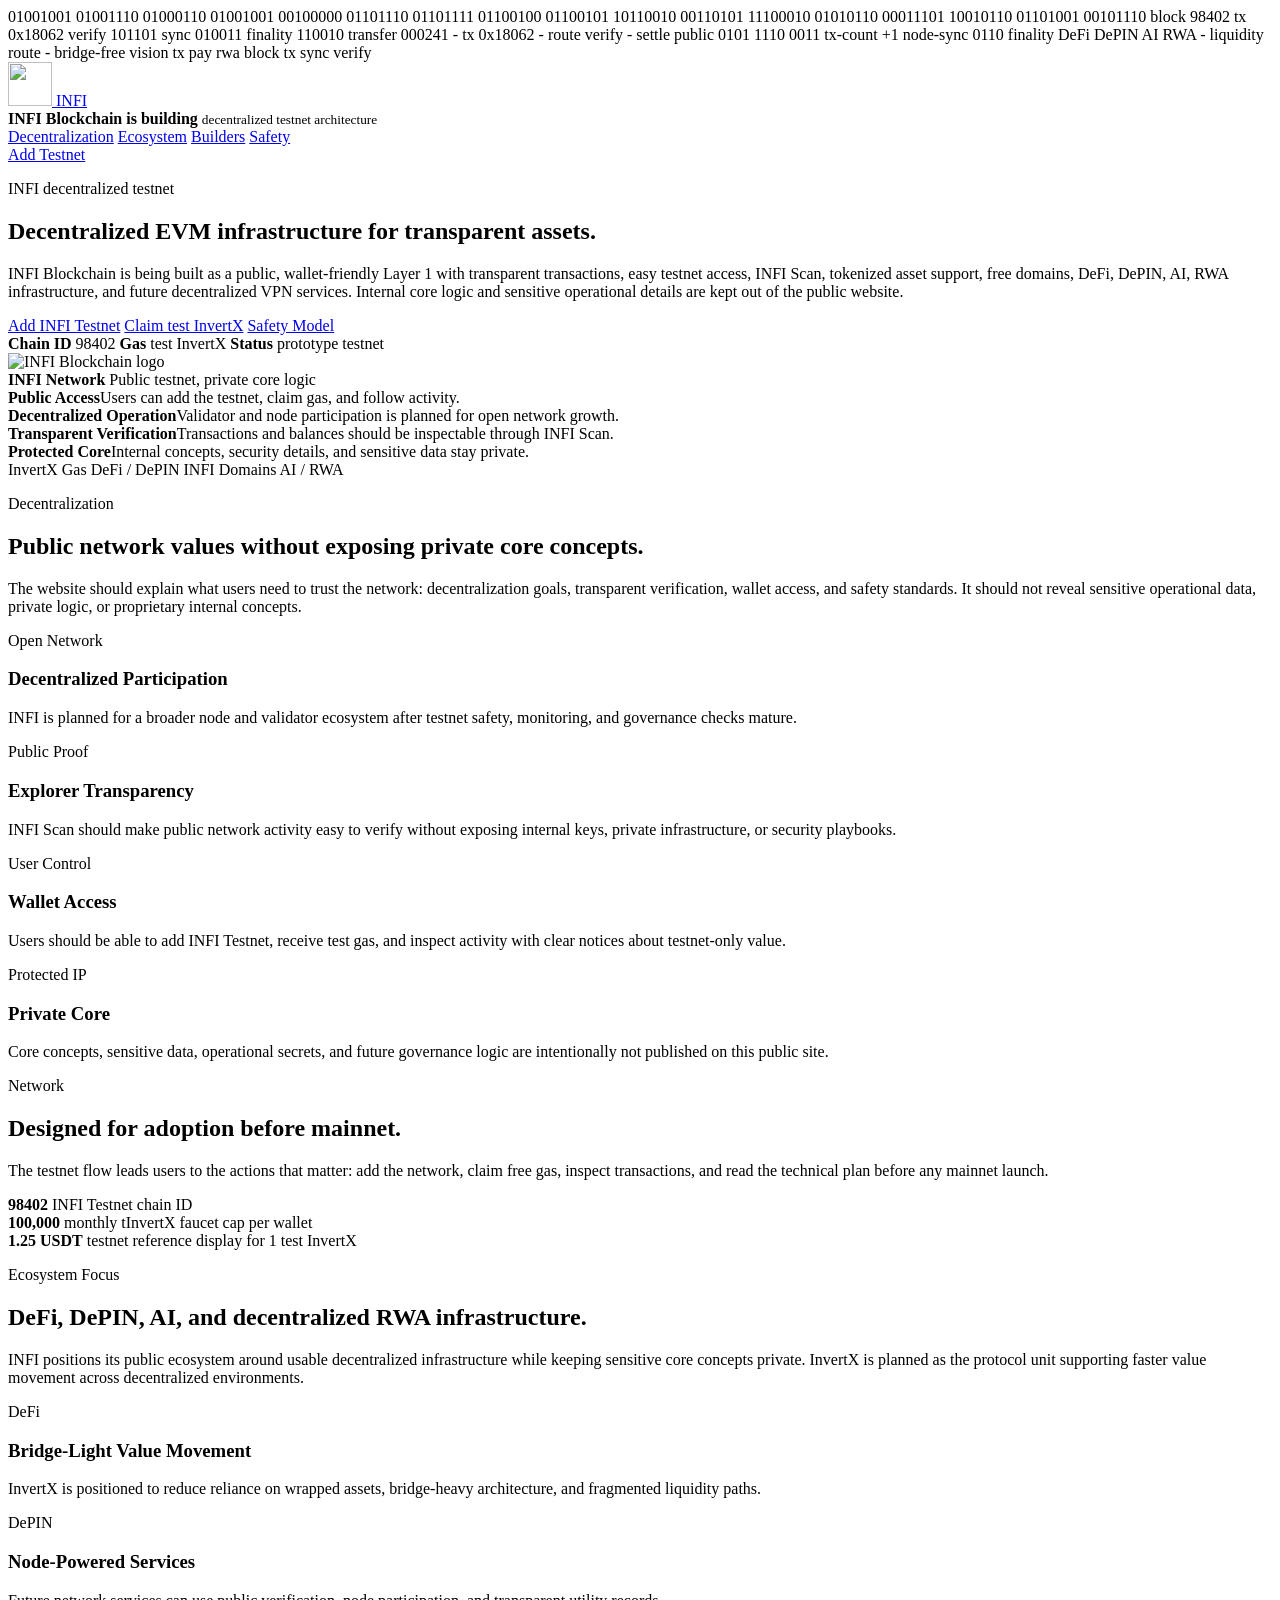
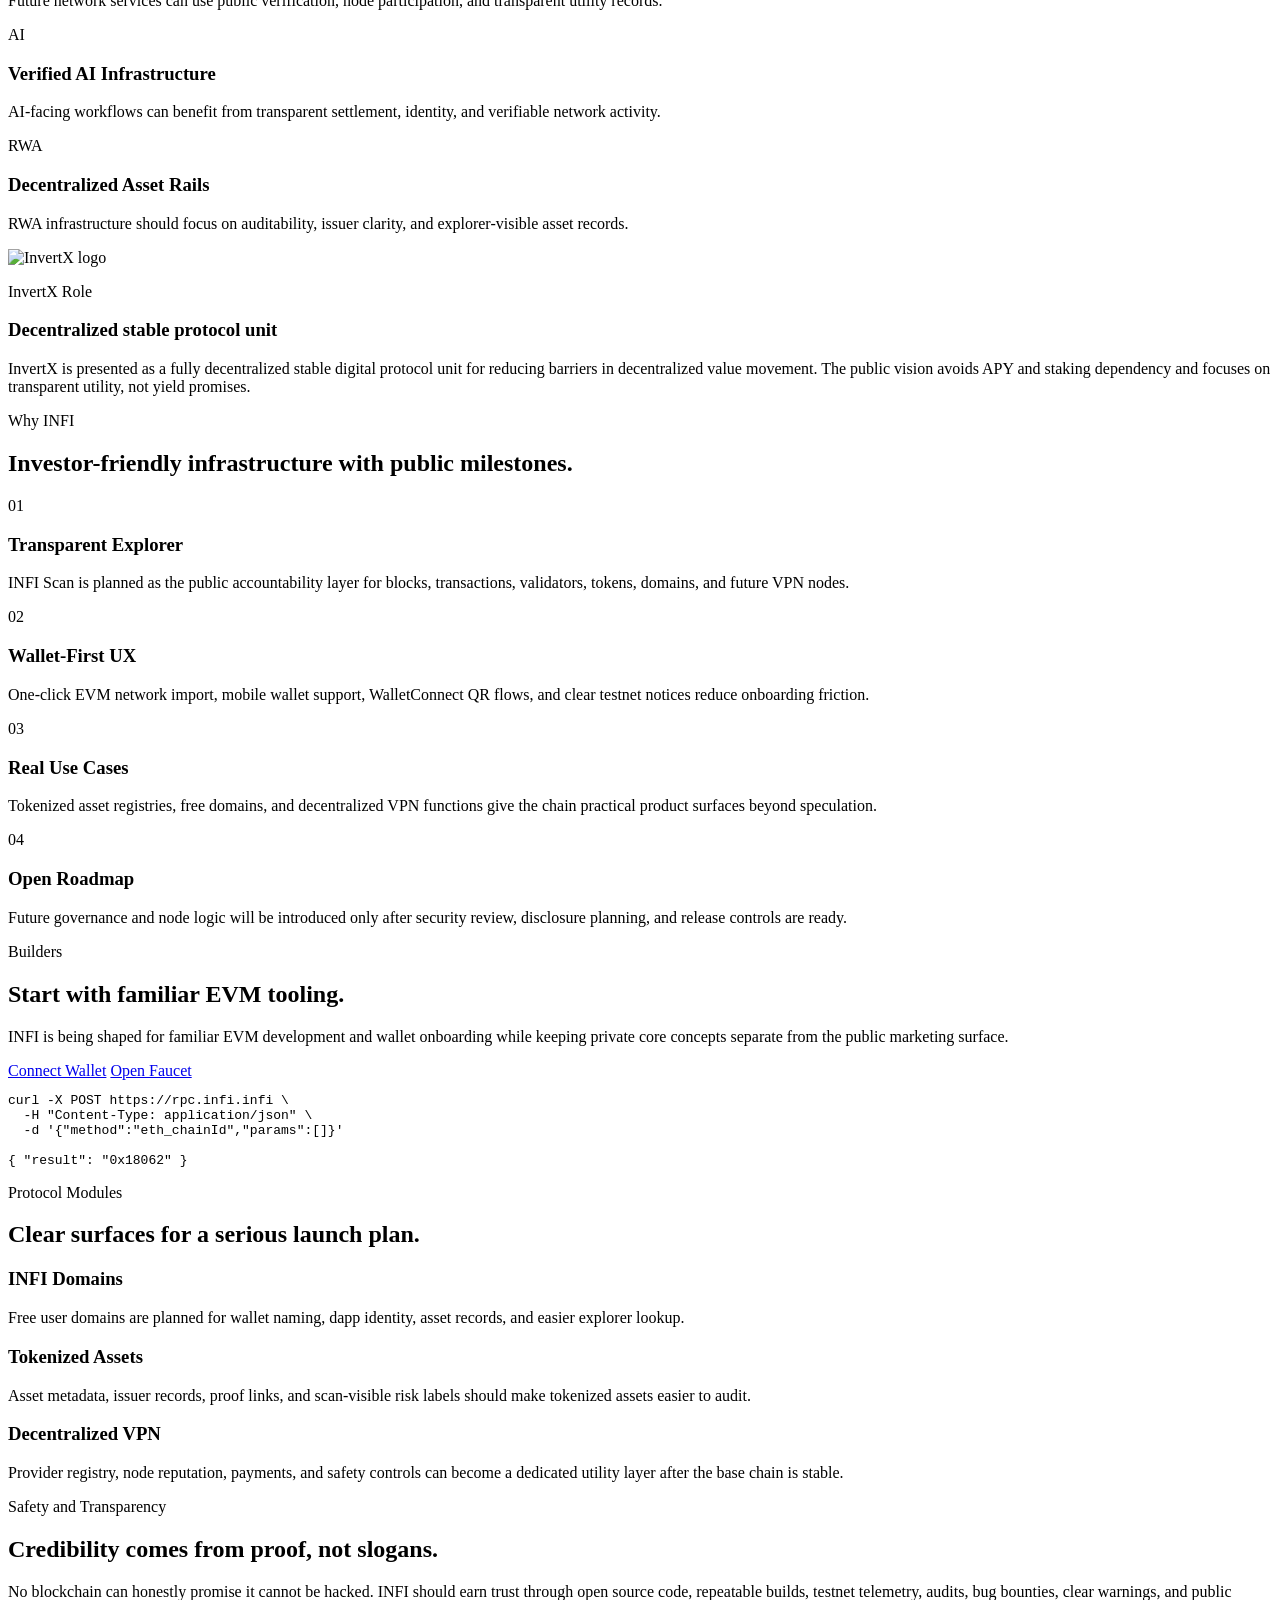
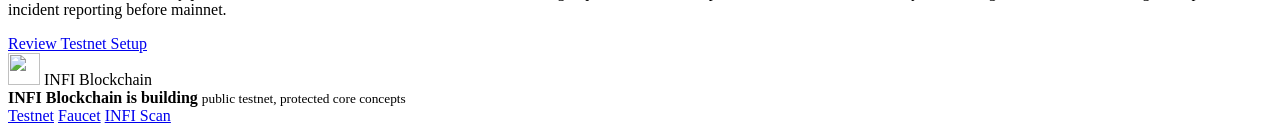
==== site/index.html @ a9167916 "Enhance live blockchain infrastructure site" ====
<!doctype html>
<html lang="en">
  <head>
    <meta charset="utf-8">
    <meta name="viewport" content="width=device-width, initial-scale=1">
    <title>INFI Blockchain | Decentralized EVM Network for Transparent Assets</title>
    <meta
      name="description"
      content="INFI Blockchain is an EVM-compatible Layer 1 testnet initiative focused on decentralization, DeFi, DePIN, AI, RWA infrastructure, INFI Scan visibility, wallet onboarding, and InvertX-powered value movement."
    >
    <meta
      name="keywords"
      content="INFI Blockchain, InvertX, EVM blockchain, Layer 1 blockchain, INFI Testnet, DeFi, DePIN, AI blockchain, RWA infrastructure, tokenized assets, decentralized VPN, WalletConnect, INFI Scan, cross-chain blockchain, INFI Domains"
    >
    <meta name="author" content="INFI Blockchain">
    <meta name="robots" content="index, follow, max-image-preview:large">
    <meta name="theme-color" content="#061512">
    <meta name="application-name" content="INFI Blockchain">
    <meta name="apple-mobile-web-app-title" content="INFI">
    <meta name="apple-mobile-web-app-capable" content="yes">
    <meta name="apple-mobile-web-app-status-bar-style" content="black-translucent">
    <link rel="canonical" href="https://infi.infi/">

    <meta property="og:type" content="website">
    <meta property="og:site_name" content="INFI Blockchain">
    <meta property="og:title" content="INFI Blockchain">
    <meta
      property="og:description"
      content="EVM-compatible Layer 1 testnet initiative focused on decentralization, DeFi, DePIN, AI, RWA infrastructure, INFI Scan visibility, wallet onboarding, and InvertX-powered value movement."
    >
    <meta property="og:url" content="https://infi.infi/">
    <meta property="og:image" content="https://infi.infi/assets/brand/infi-social-preview.png">
    <meta property="og:image:alt" content="INFI Blockchain multichain logo.">

    <meta name="twitter:card" content="summary_large_image">
    <meta name="twitter:title" content="INFI Blockchain">
    <meta
      name="twitter:description"
      content="EVM-compatible Layer 1 testnet initiative with InvertX gas, INFI Scan transparency, WalletConnect onboarding, DeFi, DePIN, AI, RWA, and decentralized network goals."
    >
    <meta name="twitter:image" content="https://infi.infi/assets/brand/infi-social-preview.png">
    <meta name="twitter:image:alt" content="INFI Blockchain logo.">

    <link rel="icon" type="image/png" sizes="16x16" href="/assets/icons/favicon-16.png">
    <link rel="icon" type="image/png" sizes="32x32" href="/assets/icons/favicon-32.png">
    <link rel="icon" type="image/png" sizes="192x192" href="/assets/icons/icon-192.png">
    <link rel="apple-touch-icon" sizes="180x180" href="/assets/icons/apple-touch-icon.png">
    <link rel="manifest" href="/site.webmanifest">
    <link rel="stylesheet" href="/styles.css">

    <script type="application/ld+json">
      {
        "@context": "https://schema.org",
        "@type": "Organization",
        "name": "INFI Blockchain",
        "url": "https://infi.infi/",
        "logo": "https://infi.infi/assets/brand/infi-logo-transparent.png",
        "description": "INFI Blockchain is an EVM-compatible Layer 1 blockchain initiative using Invertx as the planned native gas token.",
        "sameAs": []
      }
    </script>
    <script type="application/ld+json">
      {
        "@context": "https://schema.org",
        "@type": "WebSite",
        "name": "INFI Blockchain",
        "url": "https://infi.infi/",
        "potentialAction": {
          "@type": "SearchAction",
          "target": "https://scan.infi.infi/search?q={search_term_string}",
          "query-input": "required name=search_term_string"
        }
      }
    </script>
  </head>
  <body>
    <div class="node-background" aria-hidden="true">
      <span class="mesh-line line-one"></span>
      <span class="mesh-line line-two"></span>
      <span class="mesh-line line-three"></span>
      <span class="mesh-line line-four"></span>
      <span class="mesh-line line-five"></span>
      <span class="mesh-line line-six"></span>
      <span class="chain-spine spine-one"></span>
      <span class="chain-spine spine-two"></span>
      <span class="architecture-band band-one"></span>
      <span class="architecture-band band-two"></span>
      <span class="architecture-band band-three"></span>
      <span class="node-dot node-one"></span>
      <span class="node-dot node-two"></span>
      <span class="node-dot node-three"></span>
      <span class="node-dot node-four"></span>
      <span class="node-dot node-five"></span>
      <span class="node-dot node-six"></span>
      <span class="node-packet packet-one"></span>
      <span class="node-packet packet-two"></span>
      <span class="node-packet packet-three"></span>
      <span class="node-packet packet-four"></span>
      <span class="node-packet packet-five"></span>
      <span class="binary-stream binary-one">01001001 01001110 01000110 01001001 00100000 01101110 01101111 01100100 01100101</span>
      <span class="binary-stream binary-two">10110010 00110101 11100010 01010110 00011101 10010110 01101001 00101110</span>
      <span class="binary-stream binary-three">block 98402  tx 0x18062  verify 101101  sync 010011  finality 110010</span>
      <span class="binary-ribbon ribbon-one">transfer 000241 - tx 0x18062 - route verify - settle public</span>
      <span class="binary-ribbon ribbon-two">0101 1110 0011  tx-count +1  node-sync 0110  finality</span>
      <span class="binary-ribbon ribbon-three">DeFi DePIN AI RWA - liquidity route - bridge-free vision</span>
      <span class="transfer-pulse transfer-one">tx</span>
      <span class="transfer-pulse transfer-two">pay</span>
      <span class="transfer-pulse transfer-three">rwa</span>
      <span class="architecture-chip chip-one">block</span>
      <span class="architecture-chip chip-two">tx</span>
      <span class="architecture-chip chip-three">sync</span>
      <span class="architecture-chip chip-four">verify</span>
    </div>
    <header class="site-header">
      <a class="brand" href="/" aria-label="INFI Blockchain home">
        <span class="brand-mark">
          <img src="/assets/brand/infi-logo-transparent.png" alt="" width="44" height="44">
        </span>
        <span>INFI</span>
      </a>
      <div class="build-status" aria-label="INFI Blockchain build status">
        <span class="status-dots" aria-hidden="true"><span></span><span></span><span></span></span>
        <strong>INFI Blockchain is building</strong>
        <small>decentralized testnet architecture</small>
      </div>
      <nav aria-label="Primary navigation">
        <a href="#decentralization">Decentralization</a>
        <a href="#ecosystem">Ecosystem</a>
        <a href="#builders">Builders</a>
        <a href="#safety">Safety</a>
      </nav>
      <a class="nav-action" href="/testnet.html">Add Testnet</a>
    </header>

    <main>
      <section class="hero hero-home">
        <div class="hero-copy">
          <p class="eyebrow">INFI decentralized testnet</p>
          <h1>Decentralized EVM infrastructure for transparent assets.</h1>
          <p class="hero-text">
            INFI Blockchain is being built as a public, wallet-friendly Layer 1
            with transparent transactions, easy testnet access, INFI Scan,
            tokenized asset support, free domains, DeFi, DePIN, AI, RWA
            infrastructure, and future decentralized VPN services. Internal
            core logic and sensitive operational details are kept out of the
            public website.
          </p>
          <div class="hero-actions" aria-label="Primary actions">
            <a class="button primary" href="/testnet.html">Add INFI Testnet</a>
            <a class="button secondary" href="/faucet.html">Claim test InvertX</a>
            <a class="button ghost" href="#safety">Safety Model</a>
          </div>
          <div class="hero-proof" aria-label="INFI current status">
            <span><strong>Chain ID</strong> 98402</span>
            <span><strong>Gas</strong> test InvertX</span>
            <span><strong>Status</strong> prototype testnet</span>
          </div>
        </div>

        <div class="architecture-panel" aria-label="INFI decentralization overview">
          <div class="architecture-brand">
            <img src="/assets/brand/infi-logo-transparent.png" alt="INFI Blockchain logo">
            <div>
              <strong>INFI Network</strong>
              <span>Public testnet, private core logic</span>
            </div>
          </div>
          <div class="architecture-stack">
            <div><strong>Public Access</strong><span>Users can add the testnet, claim gas, and follow activity.</span></div>
            <div><strong>Decentralized Operation</strong><span>Validator and node participation is planned for open network growth.</span></div>
            <div><strong>Transparent Verification</strong><span>Transactions and balances should be inspectable through INFI Scan.</span></div>
            <div><strong>Protected Core</strong><span>Internal concepts, security details, and sensitive data stay private.</span></div>
          </div>
          <div class="architecture-rail">
            <span>InvertX Gas</span>
            <span>DeFi / DePIN</span>
            <span>INFI Domains</span>
            <span>AI / RWA</span>
          </div>
        </div>
      </section>

      <section id="decentralization" class="section section-dark">
        <div class="section-heading wide">
          <p class="eyebrow">Decentralization</p>
          <h2>Public network values without exposing private core concepts.</h2>
          <p>
            The website should explain what users need to trust the network:
            decentralization goals, transparent verification, wallet access,
            and safety standards. It should not reveal sensitive operational
            data, private logic, or proprietary internal concepts.
          </p>
        </div>
        <div class="architecture-grid">
          <article>
            <span class="feature-kicker">Open Network</span>
            <h3>Decentralized Participation</h3>
            <p>INFI is planned for a broader node and validator ecosystem after testnet safety, monitoring, and governance checks mature.</p>
          </article>
          <article>
            <span class="feature-kicker">Public Proof</span>
            <h3>Explorer Transparency</h3>
            <p>INFI Scan should make public network activity easy to verify without exposing internal keys, private infrastructure, or security playbooks.</p>
          </article>
          <article>
            <span class="feature-kicker">User Control</span>
            <h3>Wallet Access</h3>
            <p>Users should be able to add INFI Testnet, receive test gas, and inspect activity with clear notices about testnet-only value.</p>
          </article>
          <article>
            <span class="feature-kicker">Protected IP</span>
            <h3>Private Core</h3>
            <p>Core concepts, sensitive data, operational secrets, and future governance logic are intentionally not published on this public site.</p>
          </article>
        </div>
      </section>

      <section id="network" class="section">
        <div class="section-heading wide">
          <p class="eyebrow">Network</p>
          <h2>Designed for adoption before mainnet.</h2>
          <p>
            The testnet flow leads users to the actions that matter: add the
            network, claim free gas, inspect transactions, and read the
            technical plan before any mainnet launch.
          </p>
        </div>
        <div class="metric-row">
          <div>
            <strong>98402</strong>
            <span>INFI Testnet chain ID</span>
          </div>
          <div>
            <strong>100,000</strong>
            <span>monthly tInvertX faucet cap per wallet</span>
          </div>
          <div>
            <strong>1.25 USDT</strong>
            <span>testnet reference display for 1 test InvertX</span>
          </div>
        </div>
      </section>

      <section id="ecosystem" class="section section-dark">
        <div class="section-heading wide">
          <p class="eyebrow">Ecosystem Focus</p>
          <h2>DeFi, DePIN, AI, and decentralized RWA infrastructure.</h2>
          <p>
            INFI positions its public ecosystem around usable decentralized
            infrastructure while keeping sensitive core concepts private.
            InvertX is planned as the protocol unit supporting faster value
            movement across decentralized environments.
          </p>
        </div>
        <div class="ecosystem-layout">
          <div class="ecosystem-grid">
            <article>
              <span class="feature-kicker">DeFi</span>
              <h3>Bridge-Light Value Movement</h3>
              <p>InvertX is positioned to reduce reliance on wrapped assets, bridge-heavy architecture, and fragmented liquidity paths.</p>
            </article>
            <article>
              <span class="feature-kicker">DePIN</span>
              <h3>Node-Powered Services</h3>
              <p>Future network services can use public verification, node participation, and transparent utility records.</p>
            </article>
            <article>
              <span class="feature-kicker">AI</span>
              <h3>Verified AI Infrastructure</h3>
              <p>AI-facing workflows can benefit from transparent settlement, identity, and verifiable network activity.</p>
            </article>
            <article>
              <span class="feature-kicker">RWA</span>
              <h3>Decentralized Asset Rails</h3>
              <p>RWA infrastructure should focus on auditability, issuer clarity, and explorer-visible asset records.</p>
            </article>
          </div>
          <aside class="invertx-focus">
            <img src="/assets/tokens/invertx-logo-transparent.png" alt="InvertX logo">
            <div>
              <p class="eyebrow">InvertX Role</p>
              <h3>Decentralized stable protocol unit</h3>
              <p>
                InvertX is presented as a fully decentralized stable digital
                protocol unit for reducing barriers in decentralized value
                movement. The public vision avoids APY and staking dependency
                and focuses on transparent utility, not yield promises.
              </p>
            </div>
          </aside>
        </div>
      </section>

      <section id="investors" class="section section-dark">
        <div class="section-heading">
          <p class="eyebrow">Why INFI</p>
          <h2>Investor-friendly infrastructure with public milestones.</h2>
        </div>
        <div class="feature-grid four">
          <article>
            <span class="feature-kicker">01</span>
            <h3>Transparent Explorer</h3>
            <p>INFI Scan is planned as the public accountability layer for blocks, transactions, validators, tokens, domains, and future VPN nodes.</p>
          </article>
          <article>
            <span class="feature-kicker">02</span>
            <h3>Wallet-First UX</h3>
            <p>One-click EVM network import, mobile wallet support, WalletConnect QR flows, and clear testnet notices reduce onboarding friction.</p>
          </article>
          <article>
            <span class="feature-kicker">03</span>
            <h3>Real Use Cases</h3>
            <p>Tokenized asset registries, free domains, and decentralized VPN functions give the chain practical product surfaces beyond speculation.</p>
          </article>
          <article>
            <span class="feature-kicker">04</span>
            <h3>Open Roadmap</h3>
            <p>Future governance and node logic will be introduced only after security review, disclosure planning, and release controls are ready.</p>
          </article>
        </div>
      </section>

      <section id="builders" class="section builders-band">
        <div class="builder-copy">
          <p class="eyebrow">Builders</p>
          <h2>Start with familiar EVM tooling.</h2>
          <p>
            INFI is being shaped for familiar EVM development and wallet
            onboarding while keeping private core concepts separate from the
            public marketing surface.
          </p>
          <div class="hero-actions">
            <a class="button primary" href="/testnet.html">Connect Wallet</a>
            <a class="button secondary" href="/faucet.html">Open Faucet</a>
          </div>
        </div>
        <div class="terminal-panel" aria-label="INFI RPC example">
          <div class="terminal-top">
            <span></span>
            <span></span>
            <span></span>
          </div>
          <pre><code>curl -X POST https://rpc.infi.infi \
  -H "Content-Type: application/json" \
  -d '{"method":"eth_chainId","params":[]}'

{ "result": "0x18062" }</code></pre>
        </div>
      </section>

      <section class="section">
        <div class="section-heading">
          <p class="eyebrow">Protocol Modules</p>
          <h2>Clear surfaces for a serious launch plan.</h2>
        </div>
        <div class="feature-grid">
          <article>
            <h3>INFI Domains</h3>
            <p>Free user domains are planned for wallet naming, dapp identity, asset records, and easier explorer lookup.</p>
          </article>
          <article>
            <h3>Tokenized Assets</h3>
            <p>Asset metadata, issuer records, proof links, and scan-visible risk labels should make tokenized assets easier to audit.</p>
          </article>
          <article>
            <h3>Decentralized VPN</h3>
            <p>Provider registry, node reputation, payments, and safety controls can become a dedicated utility layer after the base chain is stable.</p>
          </article>
        </div>
      </section>

      <section id="safety" class="section safety">
        <div class="section-heading">
          <p class="eyebrow">Safety and Transparency</p>
          <h2>Credibility comes from proof, not slogans.</h2>
        </div>
        <div class="split">
          <p>
            No blockchain can honestly promise it cannot be hacked. INFI should
            earn trust through open source code, repeatable builds, testnet
            telemetry, audits, bug bounties, clear warnings, and public
            incident reporting before mainnet.
          </p>
          <a class="button secondary" href="/testnet.html">Review Testnet Setup</a>
        </div>
      </section>
    </main>

    <footer class="site-footer">
      <div class="footer-brand">
        <span class="brand-mark small">
          <img src="/assets/brand/infi-logo-transparent.png" alt="" width="32" height="32">
        </span>
        <span>INFI Blockchain</span>
      </div>
      <div class="build-status footer-status" aria-label="INFI Blockchain build status">
        <span class="status-dots" aria-hidden="true"><span></span><span></span><span></span></span>
        <strong>INFI Blockchain is building</strong>
        <small>public testnet, protected core concepts</small>
      </div>
      <div class="footer-links">
        <a href="/testnet.html">Testnet</a>
        <a href="/faucet.html">Faucet</a>
        <a href="https://scan.infi.infi" rel="noopener">INFI Scan</a>
      </div>
    </footer>
  </body>
</html>
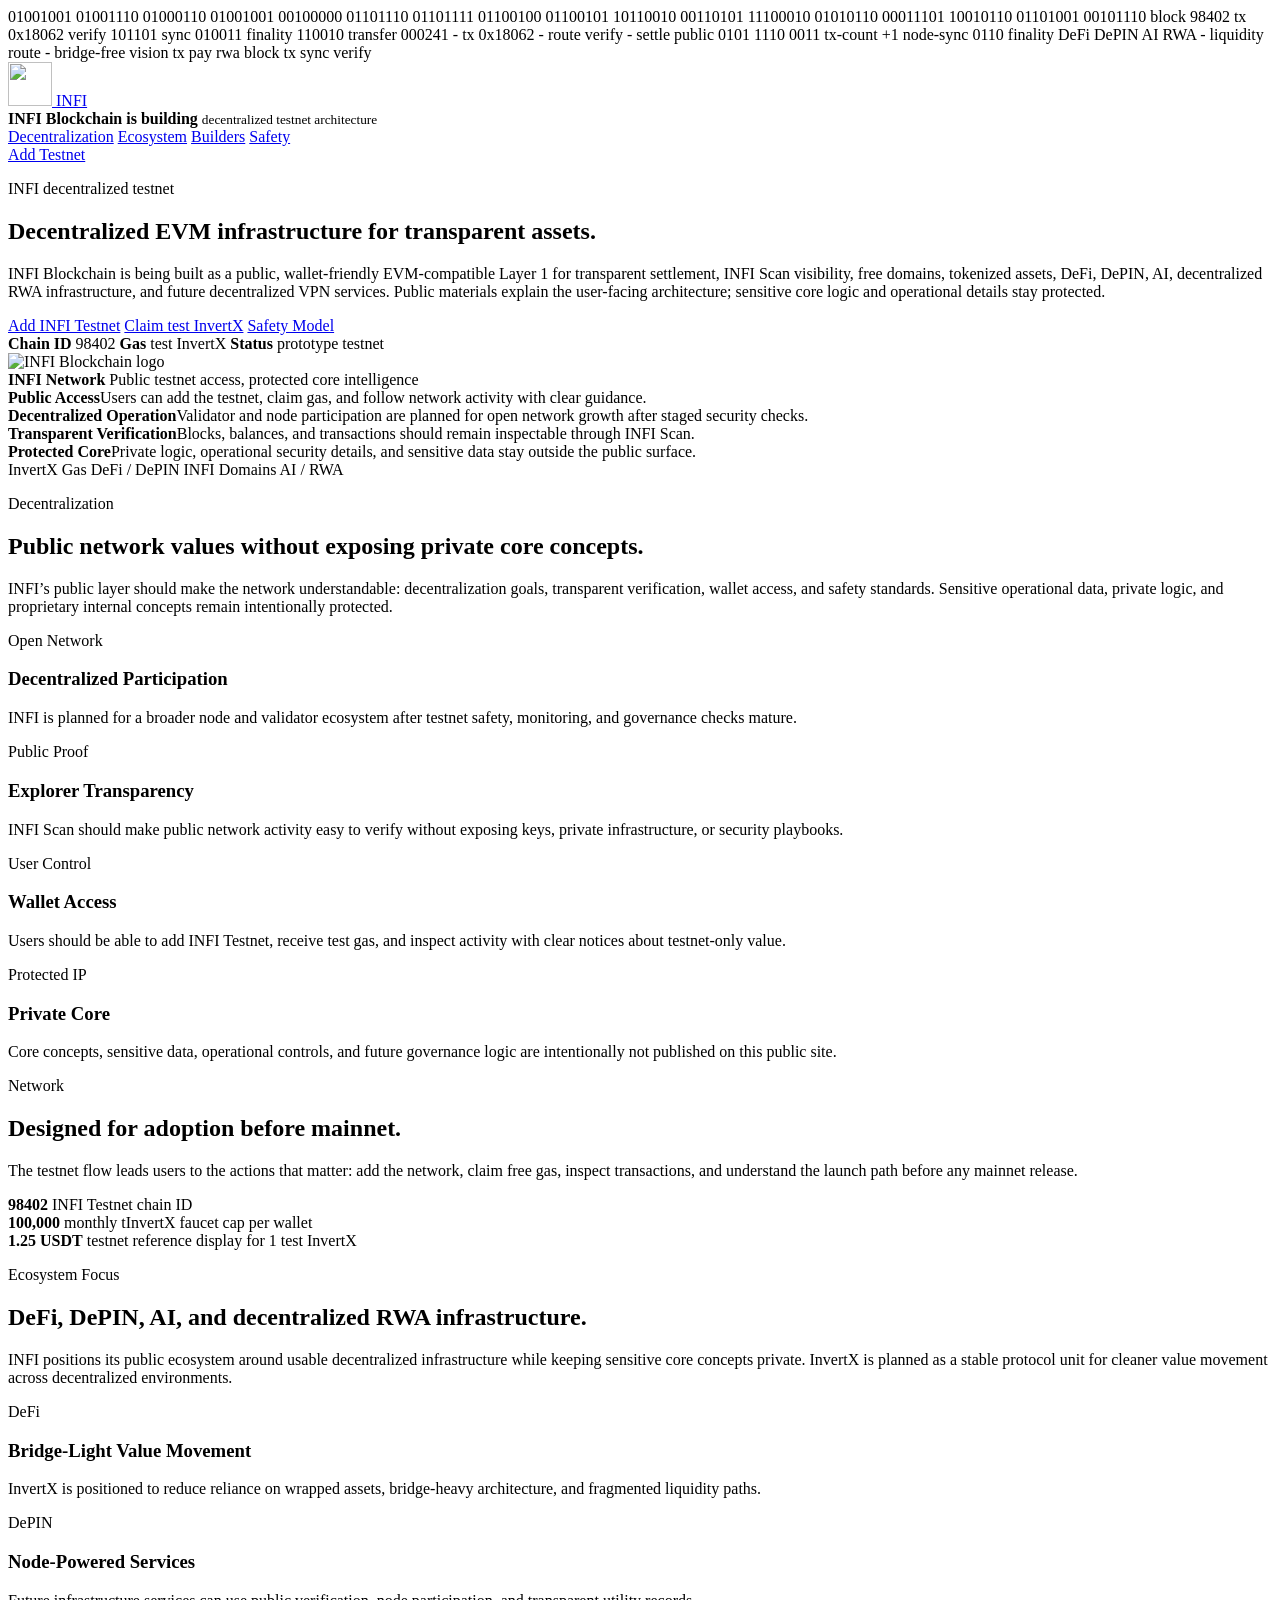
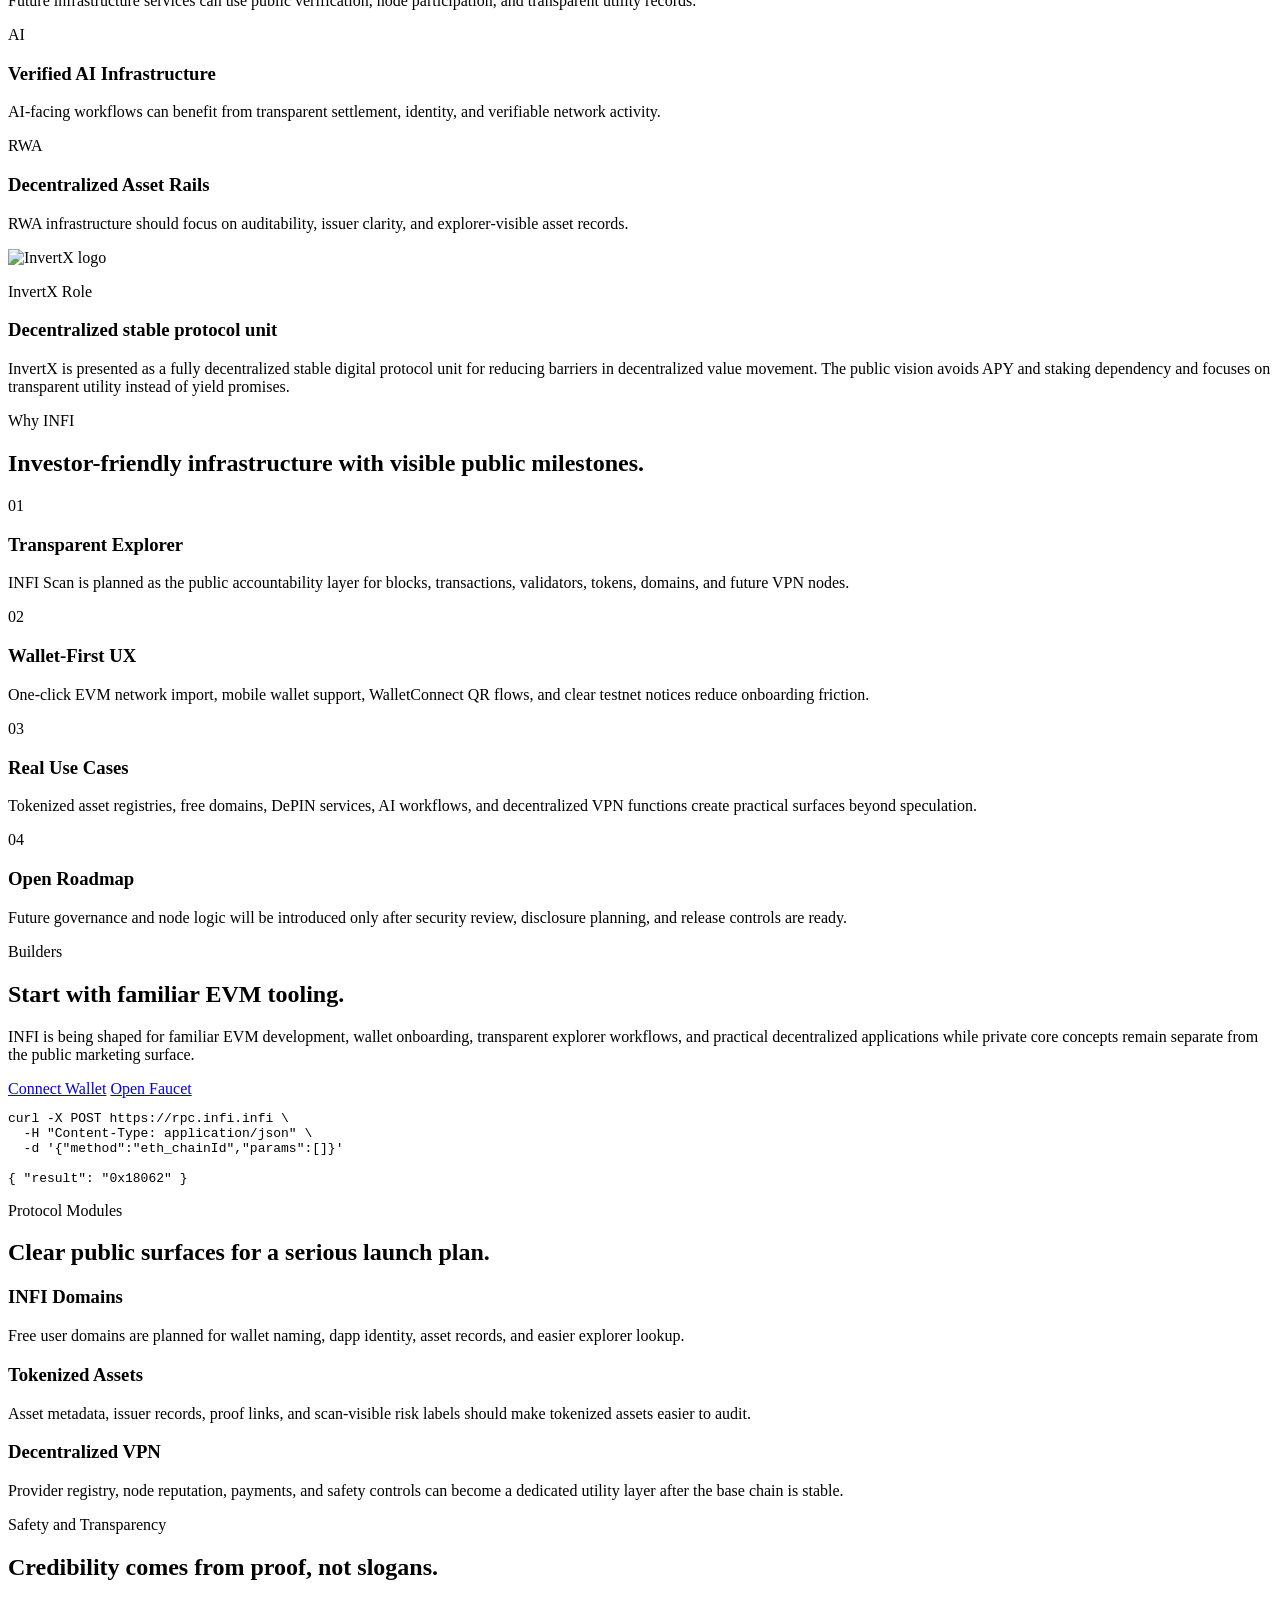
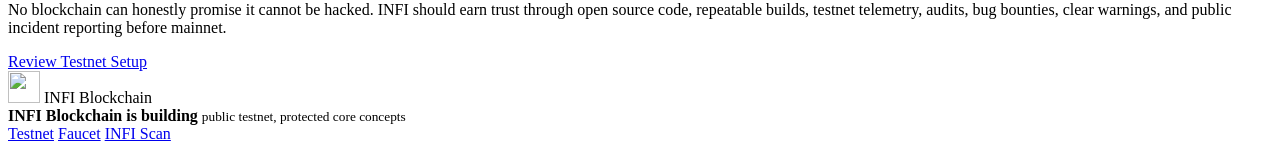
==== commit 90e6fde0: "Enhance neon website copy and accents" ====
--- a/site/index.html
+++ b/site/index.html
@@ -6,7 +6,7 @@
     <title>INFI Blockchain | Decentralized EVM Network for Transparent Assets</title>
     <meta
       name="description"
-      content="INFI Blockchain is an EVM-compatible Layer 1 testnet initiative focused on decentralization, DeFi, DePIN, AI, RWA infrastructure, INFI Scan visibility, wallet onboarding, and InvertX-powered value movement."
+      content="INFI Blockchain is an EVM-compatible Layer 1 testnet initiative for transparent settlement, DeFi, DePIN, AI, decentralized RWA infrastructure, INFI Scan visibility, wallet onboarding, and InvertX-powered value movement."
     >
     <meta
       name="keywords"
@@ -26,7 +26,7 @@
     <meta property="og:title" content="INFI Blockchain">
     <meta
       property="og:description"
-      content="EVM-compatible Layer 1 testnet initiative focused on decentralization, DeFi, DePIN, AI, RWA infrastructure, INFI Scan visibility, wallet onboarding, and InvertX-powered value movement."
+      content="EVM-compatible Layer 1 testnet initiative for transparent settlement, DeFi, DePIN, AI, decentralized RWA infrastructure, INFI Scan visibility, wallet onboarding, and InvertX-powered value movement."
     >
     <meta property="og:url" content="https://infi.infi/">
     <meta property="og:image" content="https://infi.infi/assets/brand/infi-social-preview.png">
@@ -36,7 +36,7 @@
     <meta name="twitter:title" content="INFI Blockchain">
     <meta
       name="twitter:description"
-      content="EVM-compatible Layer 1 testnet initiative with InvertX gas, INFI Scan transparency, WalletConnect onboarding, DeFi, DePIN, AI, RWA, and decentralized network goals."
+      content="EVM-compatible Layer 1 testnet initiative with InvertX gas, INFI Scan transparency, wallet onboarding, DeFi, DePIN, AI, RWA, and decentralized network goals."
     >
     <meta name="twitter:image" content="https://infi.infi/assets/brand/infi-social-preview.png">
     <meta name="twitter:image:alt" content="INFI Blockchain logo.">
@@ -55,7 +55,7 @@
         "name": "INFI Blockchain",
         "url": "https://infi.infi/",
         "logo": "https://infi.infi/assets/brand/infi-logo-transparent.png",
-        "description": "INFI Blockchain is an EVM-compatible Layer 1 blockchain initiative using Invertx as the planned native gas token.",
+        "description": "INFI Blockchain is an EVM-compatible Layer 1 initiative focused on transparent settlement, public testnet onboarding, INFI Scan visibility, and InvertX-powered decentralized value movement.",
         "sameAs": []
       }
     </script>
@@ -138,12 +138,12 @@
           <p class="eyebrow">INFI decentralized testnet</p>
           <h1>Decentralized EVM infrastructure for transparent assets.</h1>
           <p class="hero-text">
-            INFI Blockchain is being built as a public, wallet-friendly Layer 1
-            with transparent transactions, easy testnet access, INFI Scan,
-            tokenized asset support, free domains, DeFi, DePIN, AI, RWA
-            infrastructure, and future decentralized VPN services. Internal
-            core logic and sensitive operational details are kept out of the
-            public website.
+            INFI Blockchain is being built as a public, wallet-friendly
+            EVM-compatible Layer 1 for transparent settlement, INFI Scan
+            visibility, free domains, tokenized assets, DeFi, DePIN, AI,
+            decentralized RWA infrastructure, and future decentralized VPN
+            services. Public materials explain the user-facing architecture;
+            sensitive core logic and operational details stay protected.
           </p>
           <div class="hero-actions" aria-label="Primary actions">
             <a class="button primary" href="/testnet.html">Add INFI Testnet</a>
@@ -162,14 +162,14 @@
             <img src="/assets/brand/infi-logo-transparent.png" alt="INFI Blockchain logo">
             <div>
               <strong>INFI Network</strong>
-              <span>Public testnet, private core logic</span>
+              <span>Public testnet access, protected core intelligence</span>
             </div>
           </div>
           <div class="architecture-stack">
-            <div><strong>Public Access</strong><span>Users can add the testnet, claim gas, and follow activity.</span></div>
-            <div><strong>Decentralized Operation</strong><span>Validator and node participation is planned for open network growth.</span></div>
-            <div><strong>Transparent Verification</strong><span>Transactions and balances should be inspectable through INFI Scan.</span></div>
-            <div><strong>Protected Core</strong><span>Internal concepts, security details, and sensitive data stay private.</span></div>
+            <div><strong>Public Access</strong><span>Users can add the testnet, claim gas, and follow network activity with clear guidance.</span></div>
+            <div><strong>Decentralized Operation</strong><span>Validator and node participation are planned for open network growth after staged security checks.</span></div>
+            <div><strong>Transparent Verification</strong><span>Blocks, balances, and transactions should remain inspectable through INFI Scan.</span></div>
+            <div><strong>Protected Core</strong><span>Private logic, operational security details, and sensitive data stay outside the public surface.</span></div>
           </div>
           <div class="architecture-rail">
             <span>InvertX Gas</span>
@@ -185,10 +185,10 @@
           <p class="eyebrow">Decentralization</p>
           <h2>Public network values without exposing private core concepts.</h2>
           <p>
-            The website should explain what users need to trust the network:
+            INFI’s public layer should make the network understandable:
             decentralization goals, transparent verification, wallet access,
-            and safety standards. It should not reveal sensitive operational
-            data, private logic, or proprietary internal concepts.
+            and safety standards. Sensitive operational data, private logic,
+            and proprietary internal concepts remain intentionally protected.
           </p>
         </div>
         <div class="architecture-grid">
@@ -200,7 +200,7 @@
           <article>
             <span class="feature-kicker">Public Proof</span>
             <h3>Explorer Transparency</h3>
-            <p>INFI Scan should make public network activity easy to verify without exposing internal keys, private infrastructure, or security playbooks.</p>
+            <p>INFI Scan should make public network activity easy to verify without exposing keys, private infrastructure, or security playbooks.</p>
           </article>
           <article>
             <span class="feature-kicker">User Control</span>
@@ -210,7 +210,7 @@
           <article>
             <span class="feature-kicker">Protected IP</span>
             <h3>Private Core</h3>
-            <p>Core concepts, sensitive data, operational secrets, and future governance logic are intentionally not published on this public site.</p>
+            <p>Core concepts, sensitive data, operational controls, and future governance logic are intentionally not published on this public site.</p>
           </article>
         </div>
       </section>
@@ -221,8 +221,8 @@
           <h2>Designed for adoption before mainnet.</h2>
           <p>
             The testnet flow leads users to the actions that matter: add the
-            network, claim free gas, inspect transactions, and read the
-            technical plan before any mainnet launch.
+            network, claim free gas, inspect transactions, and understand the
+            launch path before any mainnet release.
           </p>
         </div>
         <div class="metric-row">
@@ -248,7 +248,7 @@
           <p>
             INFI positions its public ecosystem around usable decentralized
             infrastructure while keeping sensitive core concepts private.
-            InvertX is planned as the protocol unit supporting faster value
+            InvertX is planned as a stable protocol unit for cleaner value
             movement across decentralized environments.
           </p>
         </div>
@@ -262,7 +262,7 @@
             <article>
               <span class="feature-kicker">DePIN</span>
               <h3>Node-Powered Services</h3>
-              <p>Future network services can use public verification, node participation, and transparent utility records.</p>
+              <p>Future infrastructure services can use public verification, node participation, and transparent utility records.</p>
             </article>
             <article>
               <span class="feature-kicker">AI</span>
@@ -284,7 +284,7 @@
                 InvertX is presented as a fully decentralized stable digital
                 protocol unit for reducing barriers in decentralized value
                 movement. The public vision avoids APY and staking dependency
-                and focuses on transparent utility, not yield promises.
+                and focuses on transparent utility instead of yield promises.
               </p>
             </div>
           </aside>
@@ -294,7 +294,7 @@
       <section id="investors" class="section section-dark">
         <div class="section-heading">
           <p class="eyebrow">Why INFI</p>
-          <h2>Investor-friendly infrastructure with public milestones.</h2>
+          <h2>Investor-friendly infrastructure with visible public milestones.</h2>
         </div>
         <div class="feature-grid four">
           <article>
@@ -310,7 +310,7 @@
           <article>
             <span class="feature-kicker">03</span>
             <h3>Real Use Cases</h3>
-            <p>Tokenized asset registries, free domains, and decentralized VPN functions give the chain practical product surfaces beyond speculation.</p>
+            <p>Tokenized asset registries, free domains, DePIN services, AI workflows, and decentralized VPN functions create practical surfaces beyond speculation.</p>
           </article>
           <article>
             <span class="feature-kicker">04</span>
@@ -325,9 +325,10 @@
           <p class="eyebrow">Builders</p>
           <h2>Start with familiar EVM tooling.</h2>
           <p>
-            INFI is being shaped for familiar EVM development and wallet
-            onboarding while keeping private core concepts separate from the
-            public marketing surface.
+            INFI is being shaped for familiar EVM development, wallet
+            onboarding, transparent explorer workflows, and practical
+            decentralized applications while private core concepts remain
+            separate from the public marketing surface.
           </p>
           <div class="hero-actions">
             <a class="button primary" href="/testnet.html">Connect Wallet</a>
@@ -351,7 +352,7 @@
       <section class="section">
         <div class="section-heading">
           <p class="eyebrow">Protocol Modules</p>
-          <h2>Clear surfaces for a serious launch plan.</h2>
+          <h2>Clear public surfaces for a serious launch plan.</h2>
         </div>
         <div class="feature-grid">
           <article>
@@ -404,5 +405,6 @@
         <a href="https://scan.infi.infi" rel="noopener">INFI Scan</a>
       </div>
     </footer>
+    <script src="/background.js" defer></script>
   </body>
 </html>
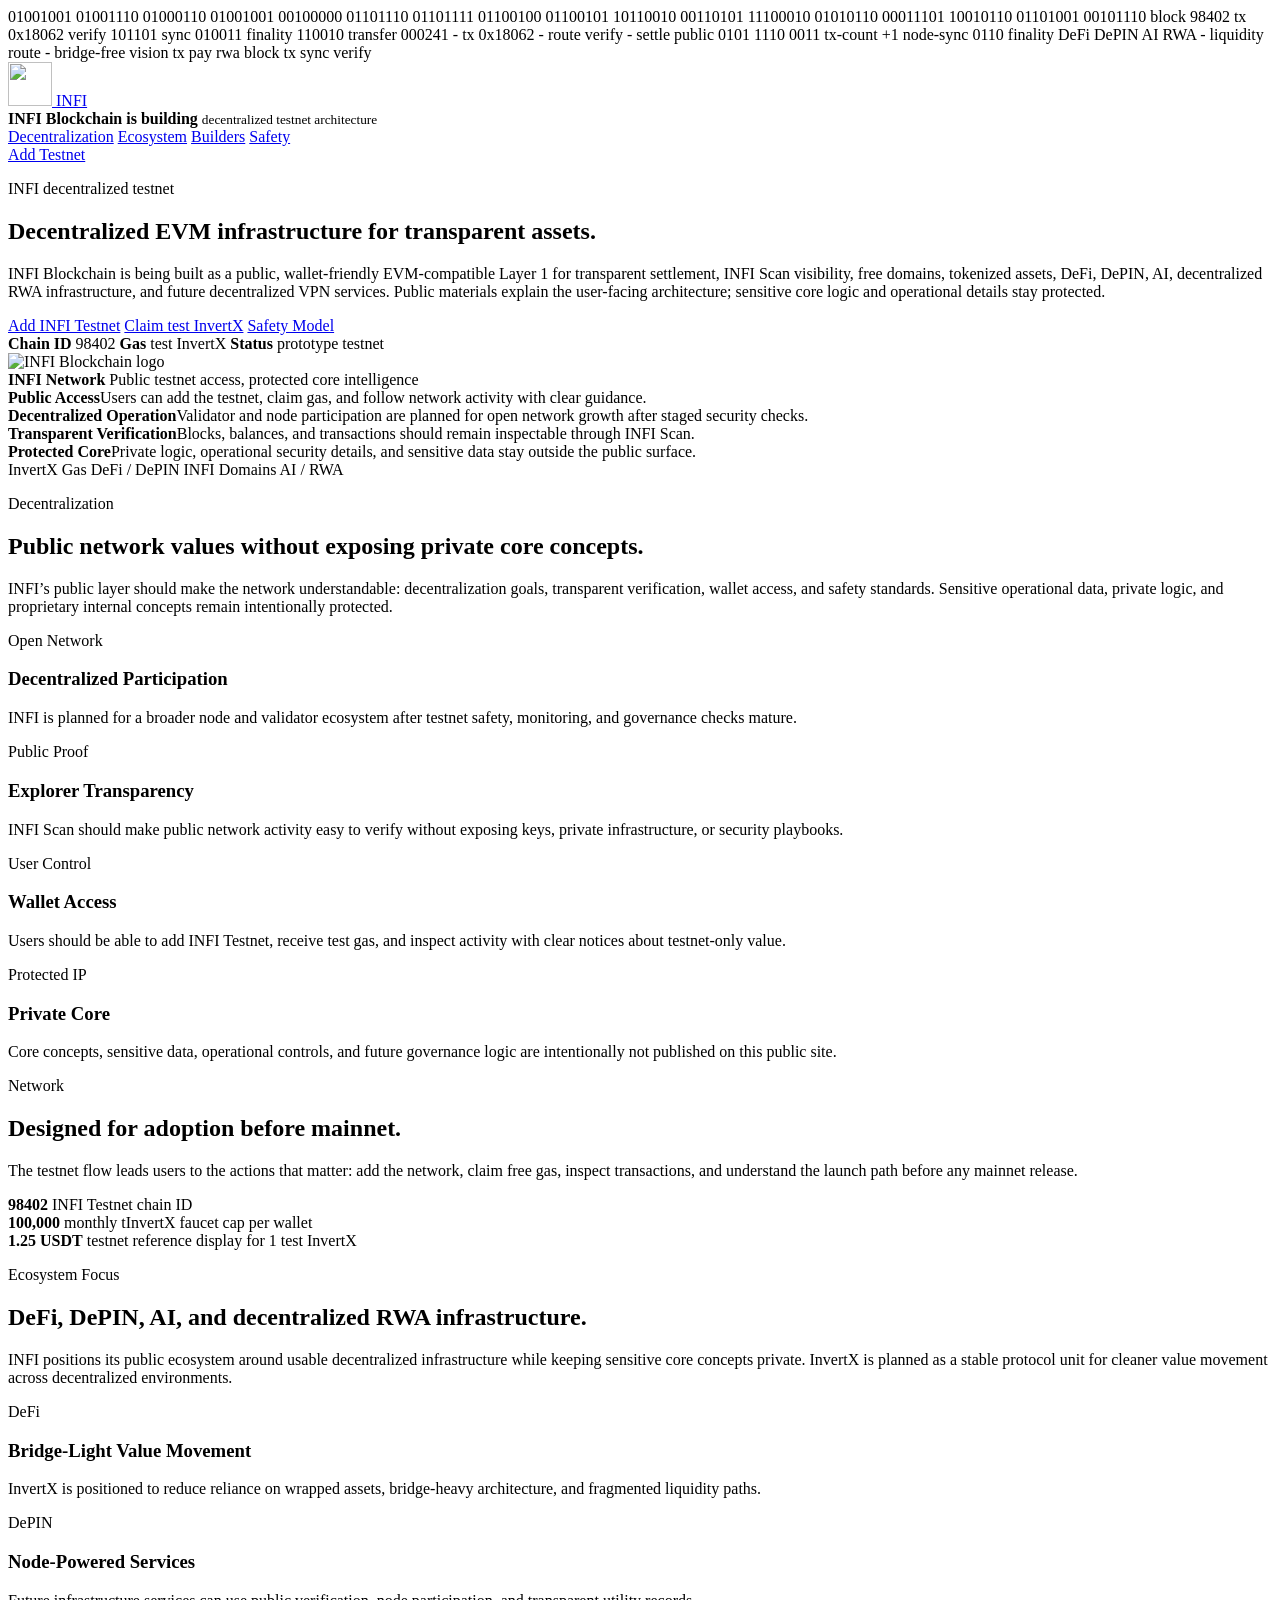
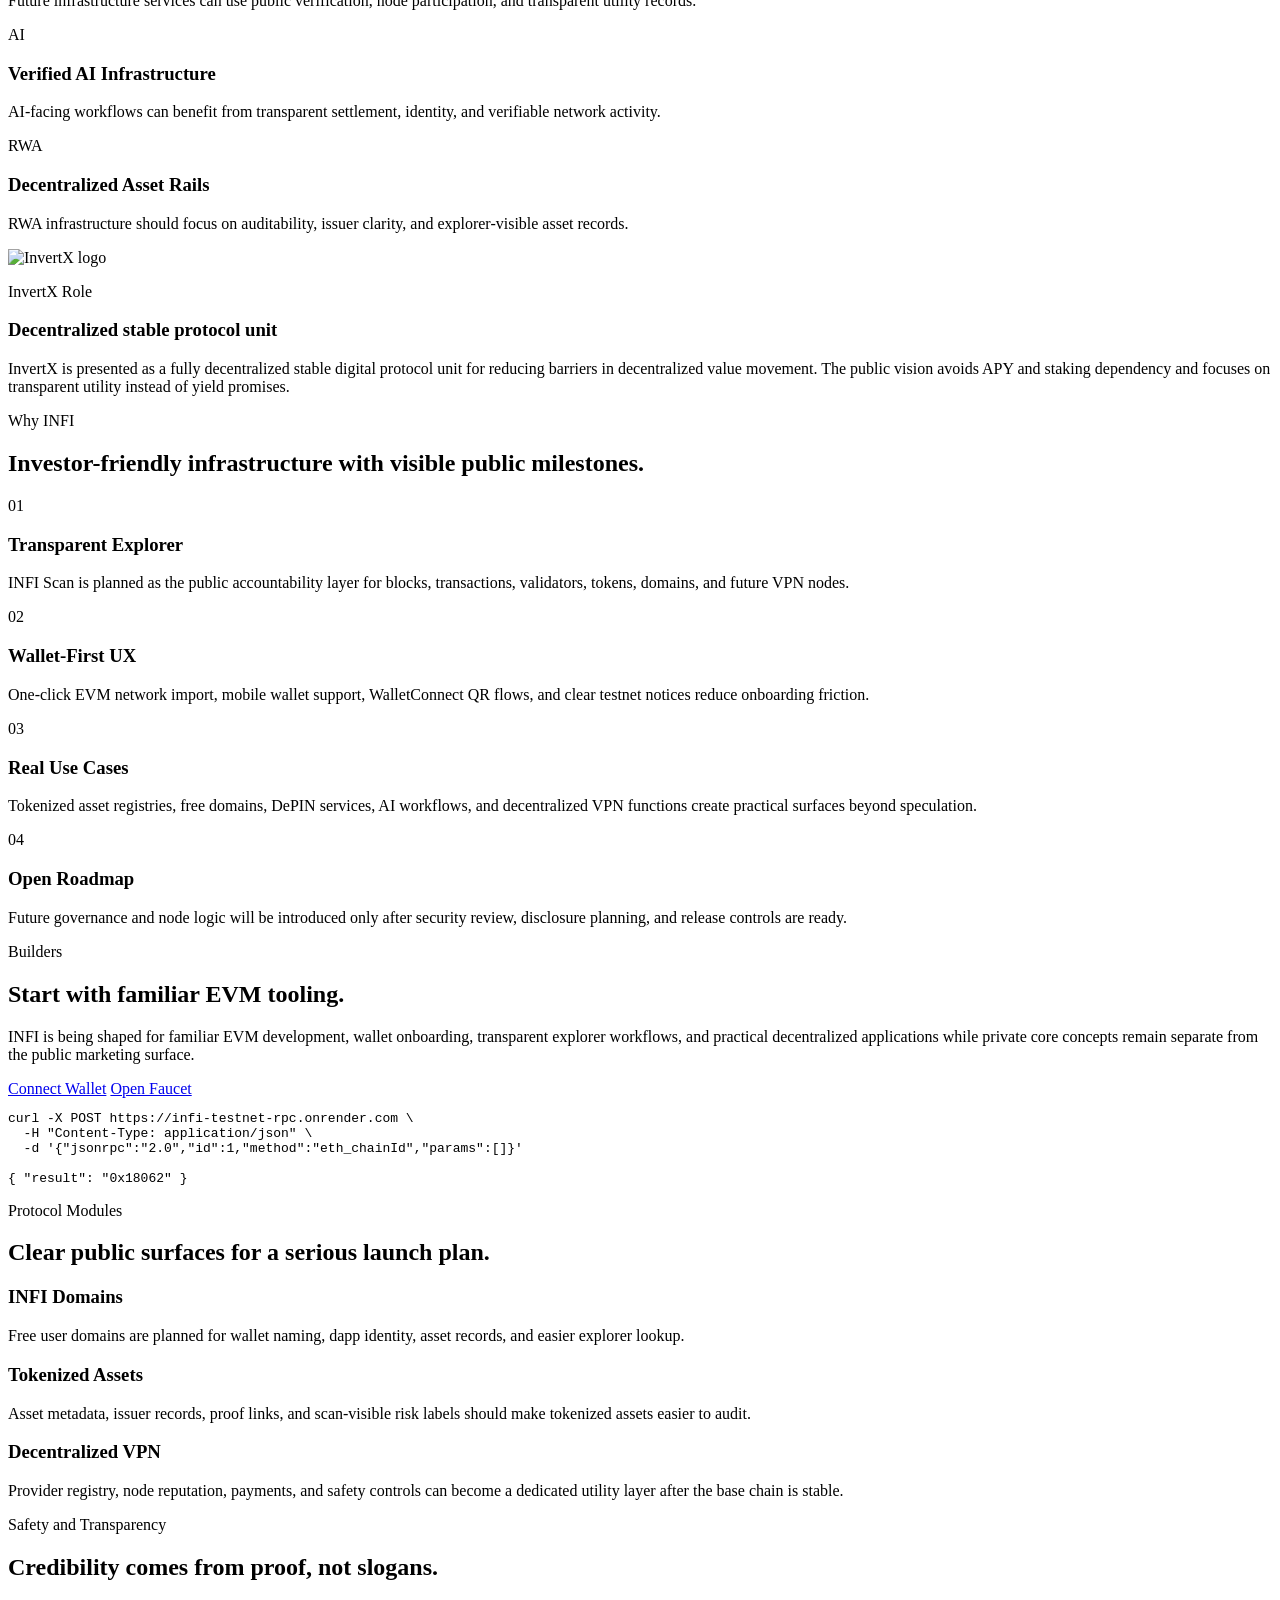
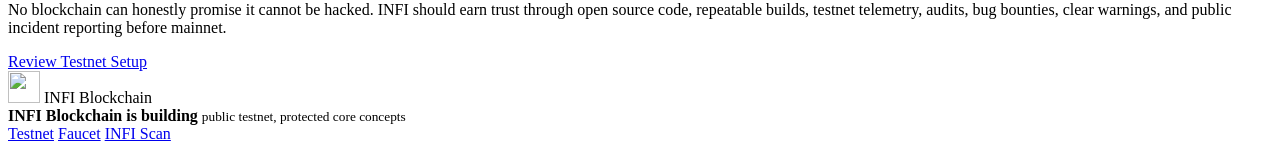
==== commit c6de1236: "Wire public INFI testnet RPC URL" ====
--- a/site/index.html
+++ b/site/index.html
@@ -341,9 +341,9 @@
             <span></span>
             <span></span>
           </div>
-          <pre><code>curl -X POST https://rpc.infi.infi \
+          <pre><code>curl -X POST https://infi-testnet-rpc.onrender.com \
   -H "Content-Type: application/json" \
-  -d '{"method":"eth_chainId","params":[]}'
+  -d '{"jsonrpc":"2.0","id":1,"method":"eth_chainId","params":[]}'
 
 { "result": "0x18062" }</code></pre>
         </div>
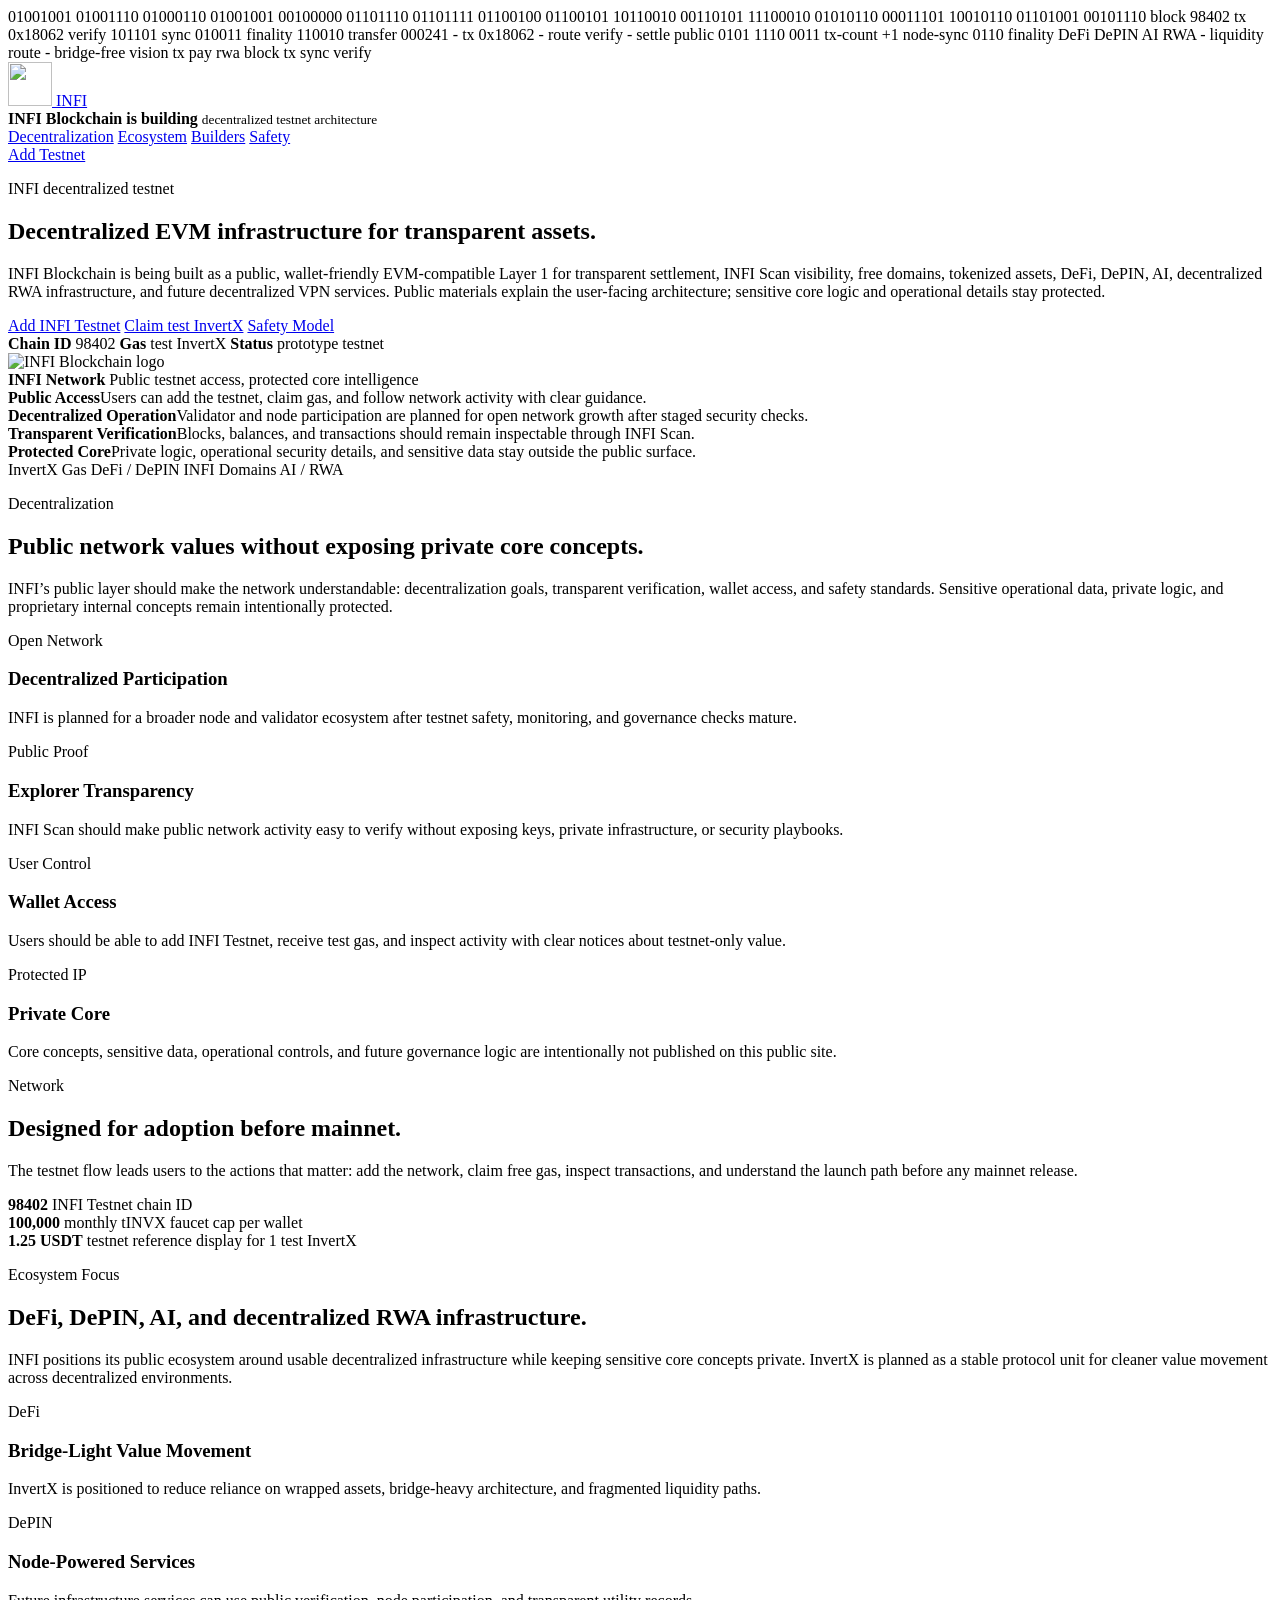
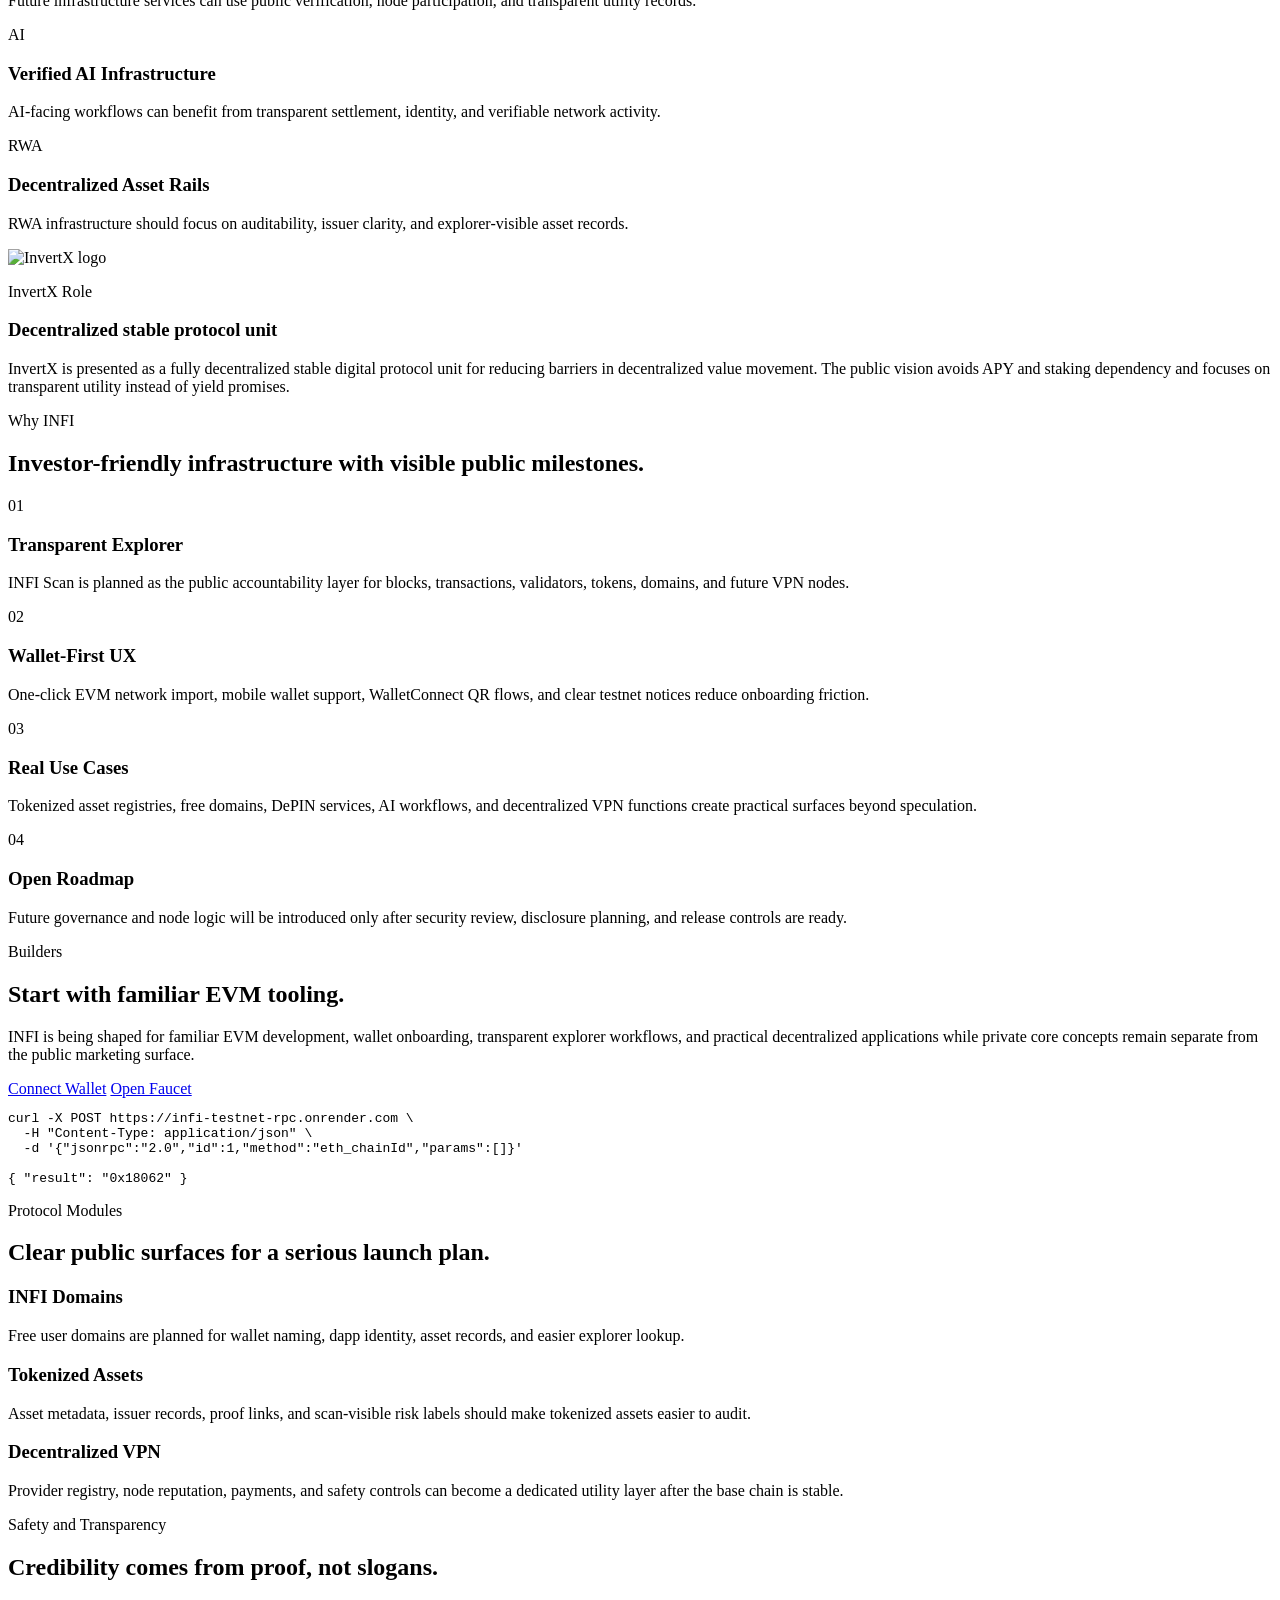
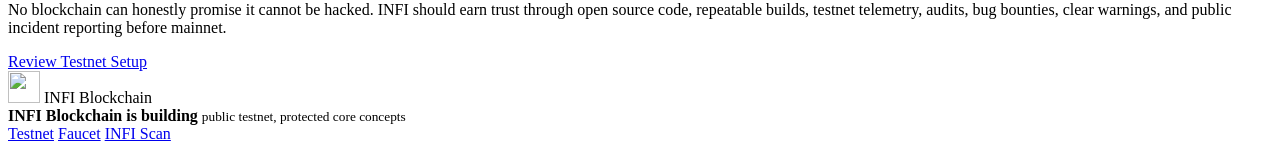
==== commit 30a46f94: "Fix INFI testnet wallet symbol" ====
--- a/site/index.html
+++ b/site/index.html
@@ -232,7 +232,7 @@
           </div>
           <div>
             <strong>100,000</strong>
-            <span>monthly tInvertX faucet cap per wallet</span>
+            <span>monthly tINVX faucet cap per wallet</span>
           </div>
           <div>
             <strong>1.25 USDT</strong>
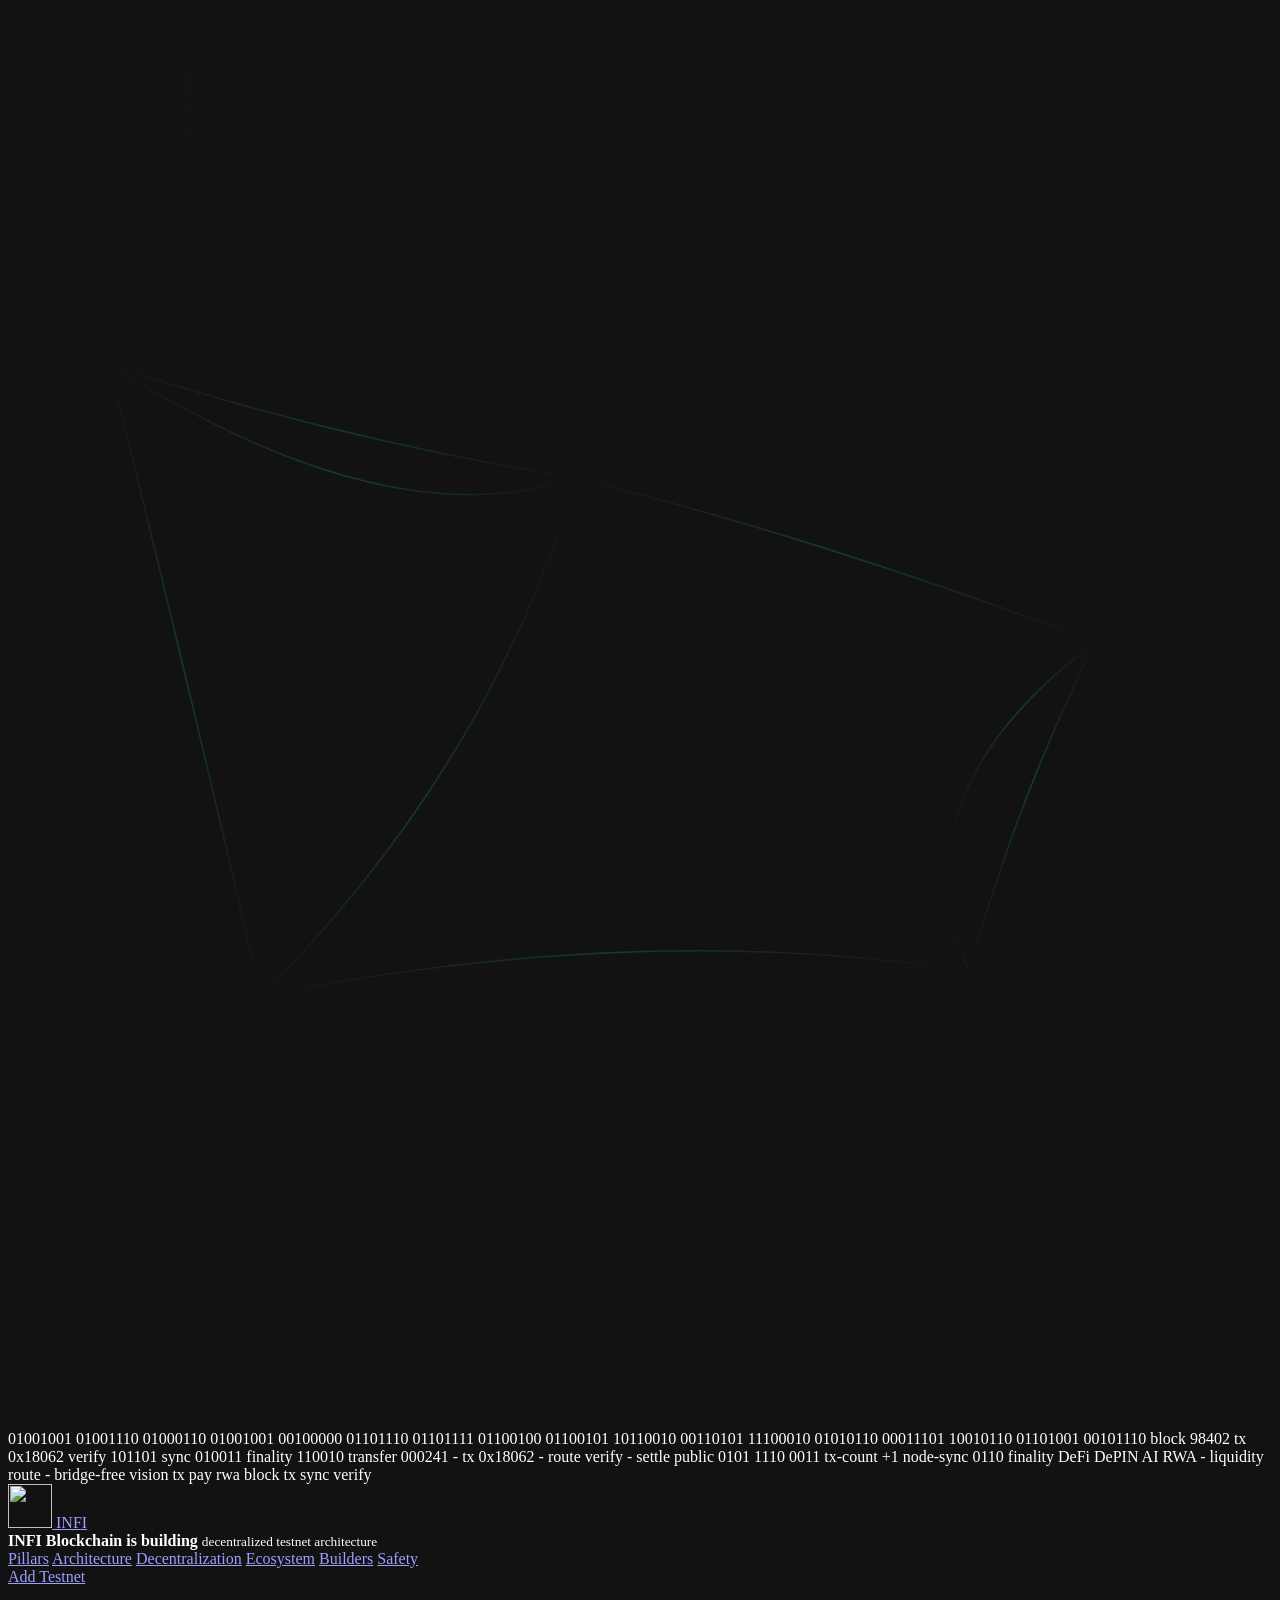
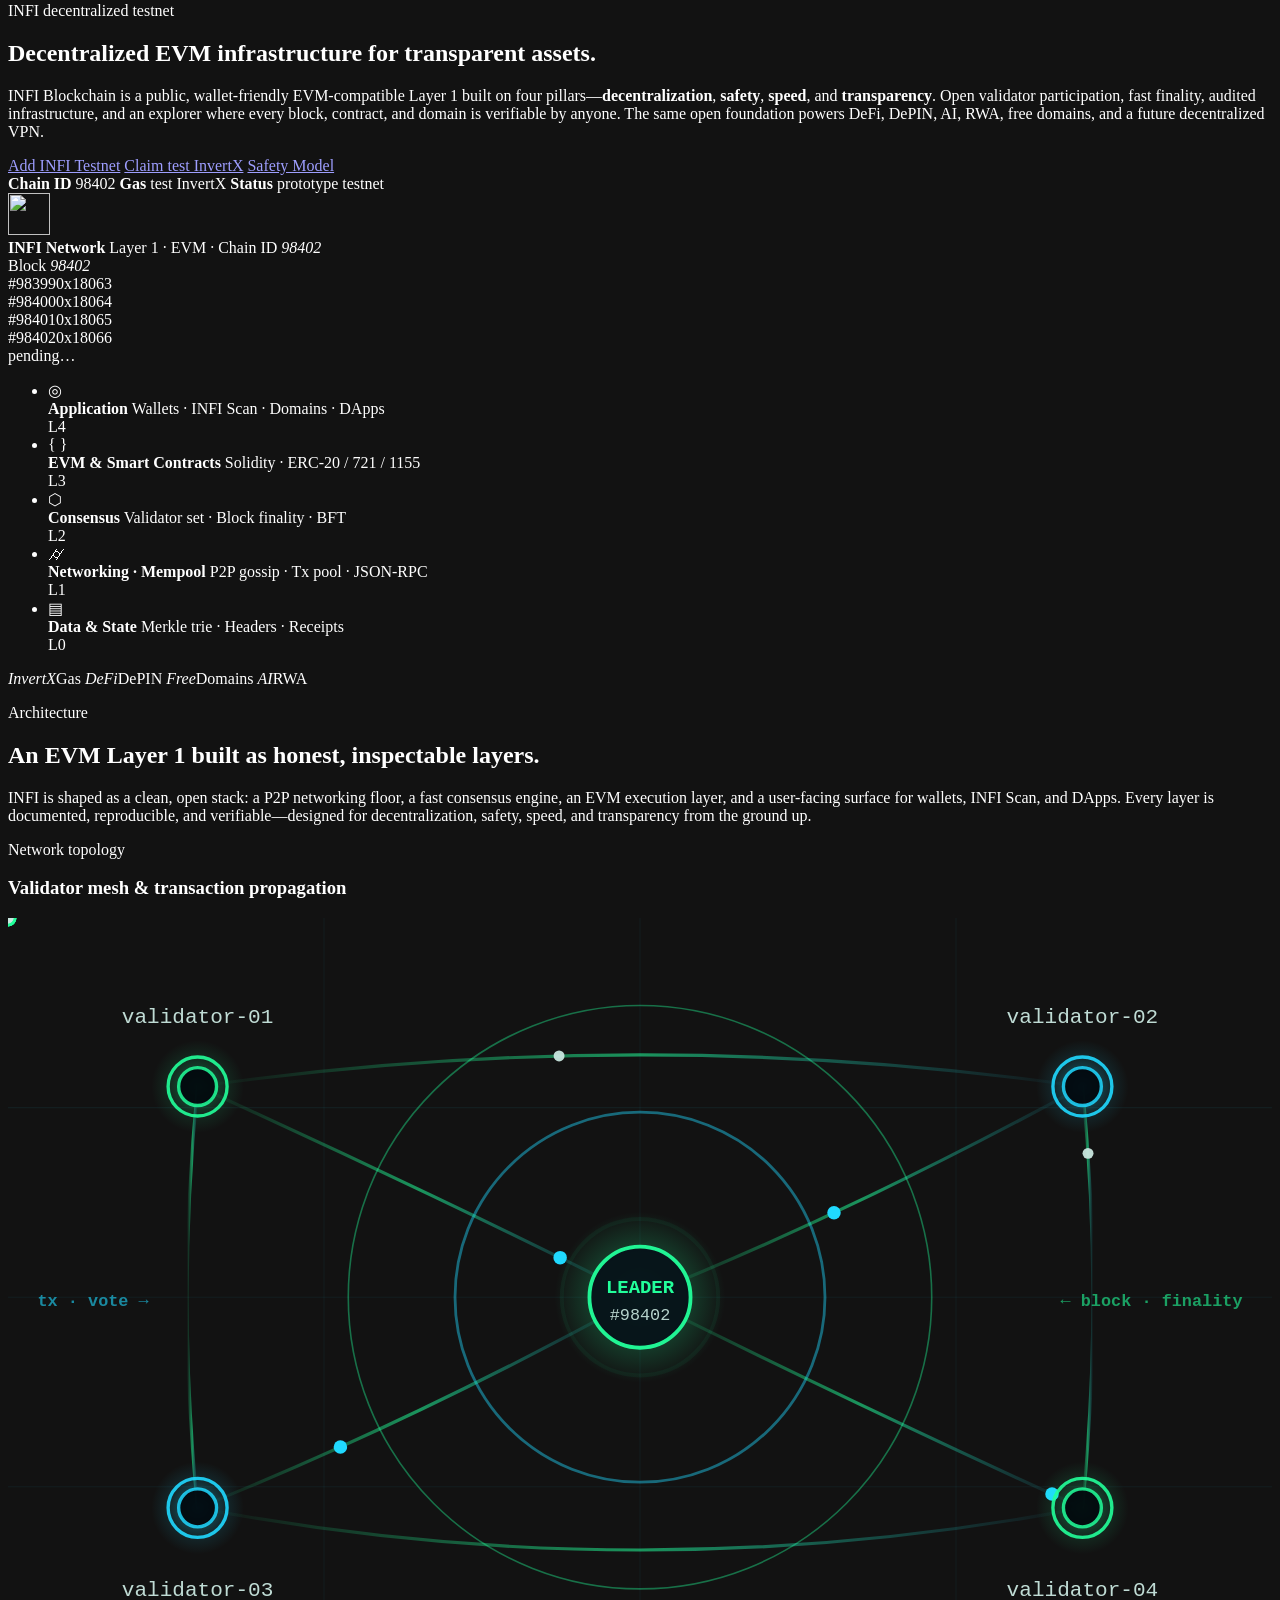
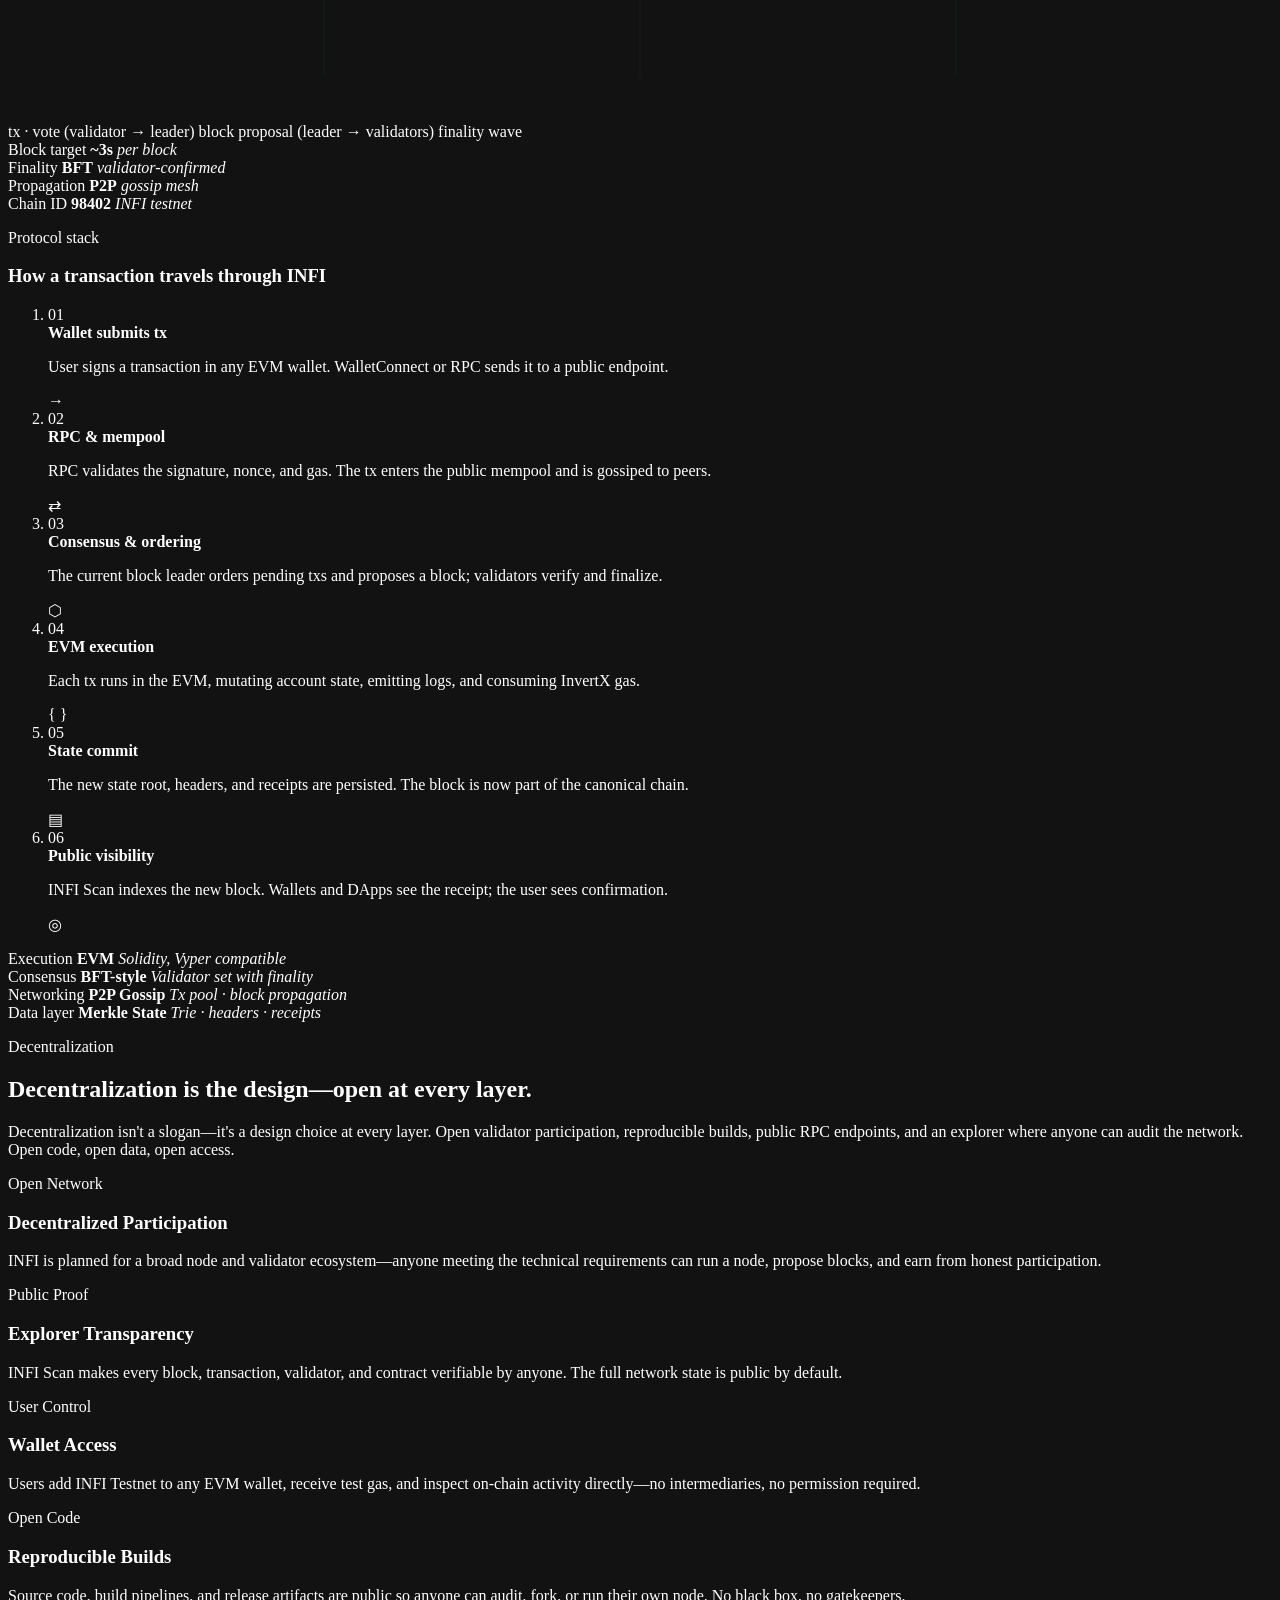
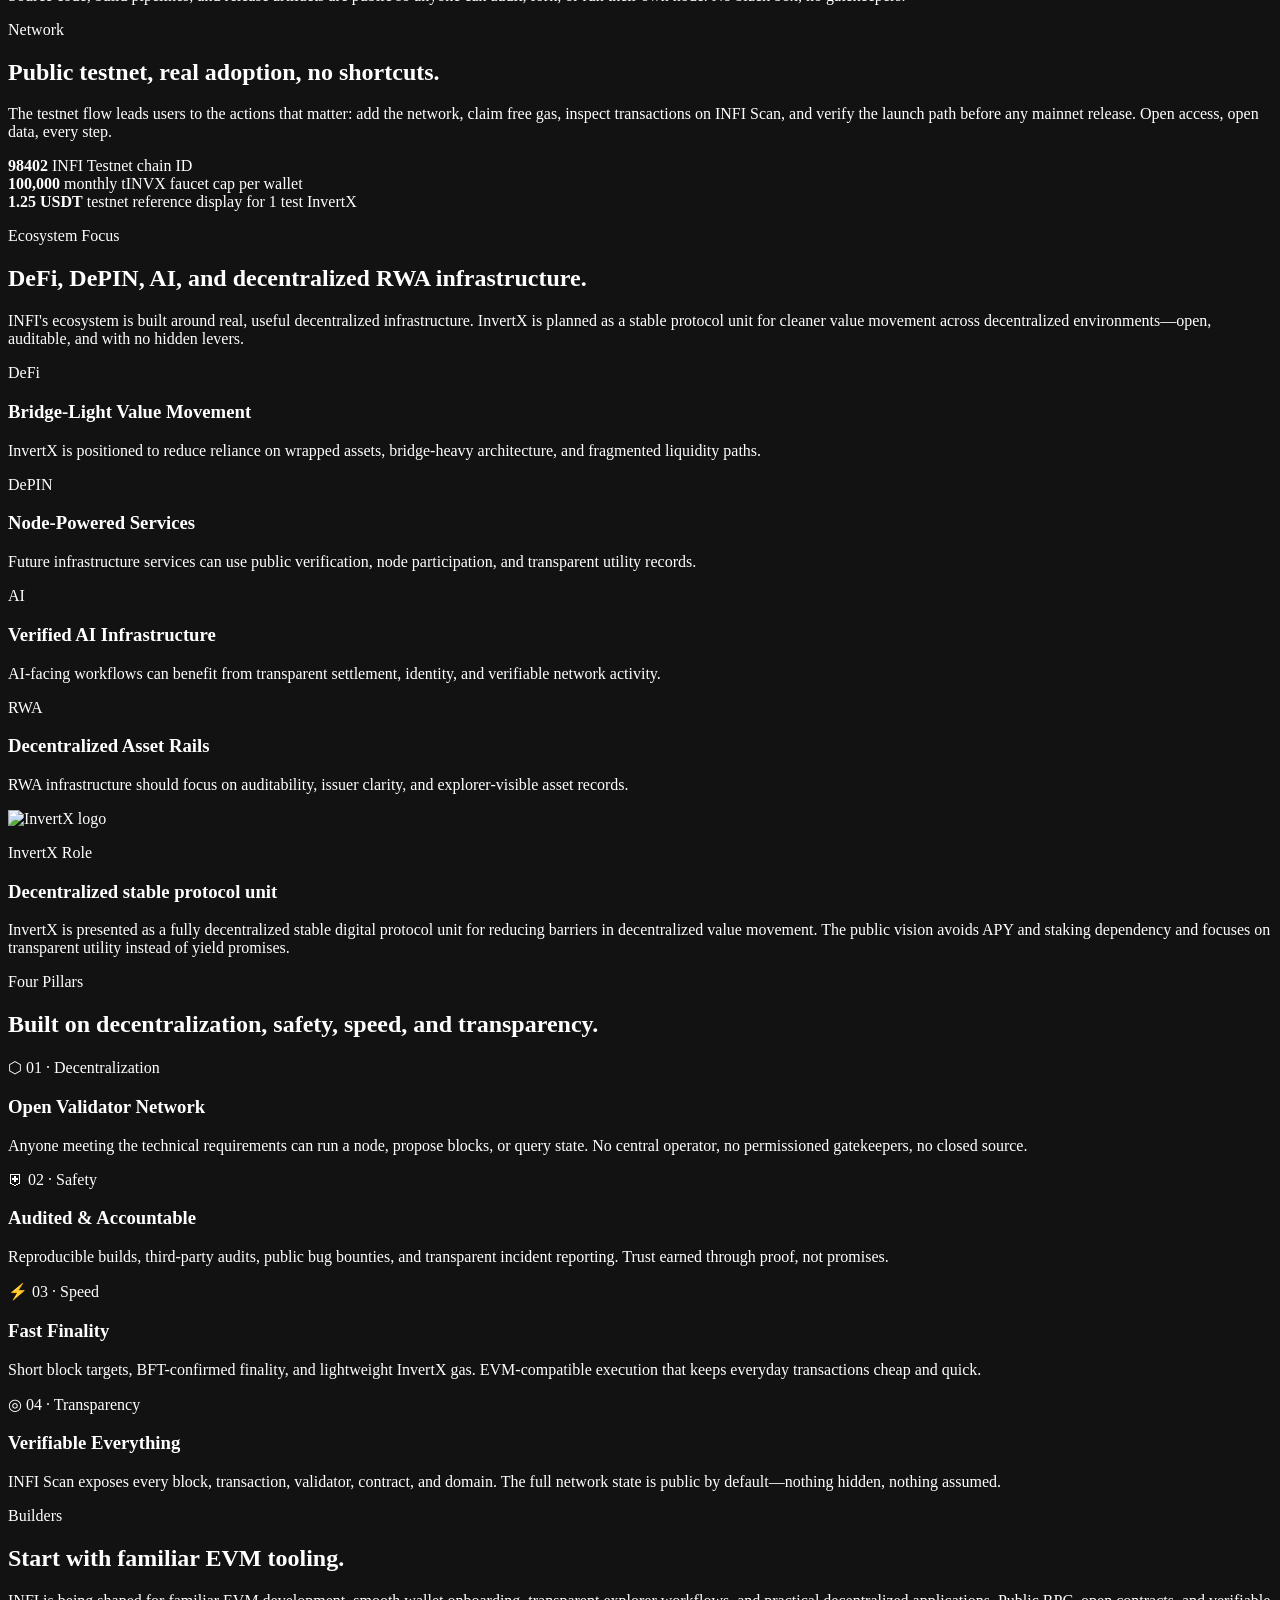
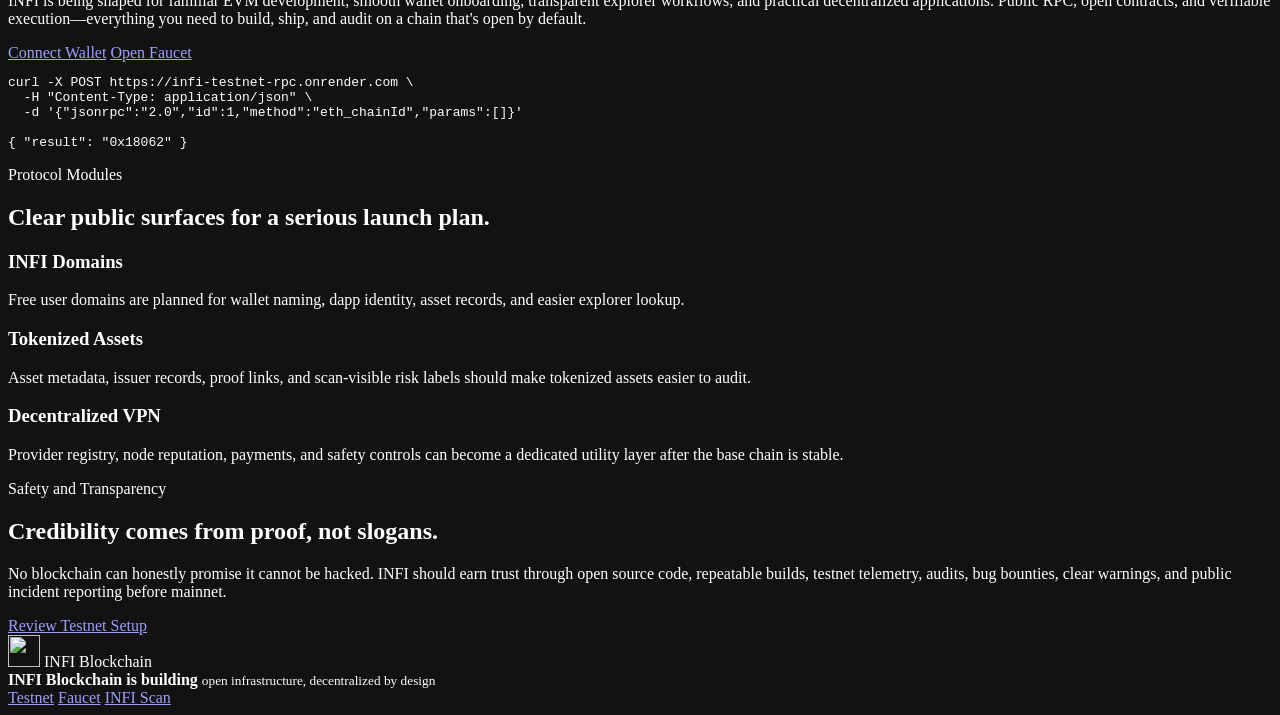
==== commit 022ce219: "Site: four-pillars positioning, animated architecture, full SEO/favicon refresh Reframes the public " ====
--- a/site/index.html
+++ b/site/index.html
@@ -2,79 +2,275 @@
 <html lang="en">
   <head>
     <meta charset="utf-8">
-    <meta name="viewport" content="width=device-width, initial-scale=1">
-    <title>INFI Blockchain | Decentralized EVM Network for Transparent Assets</title>
+    <meta name="viewport" content="width=device-width, initial-scale=1, viewport-fit=cover">
+    <title>INFI Blockchain | Decentralized EVM Layer 1 — Decentralization · Safety · Speed · Transparency</title>
     <meta
       name="description"
-      content="INFI Blockchain is an EVM-compatible Layer 1 testnet initiative for transparent settlement, DeFi, DePIN, AI, decentralized RWA infrastructure, INFI Scan visibility, wallet onboarding, and InvertX-powered value movement."
+      content="INFI Blockchain is a public, EVM-compatible Layer 1 built on four pillars: decentralization, safety, speed, and transparency. Open validator network, fast finality, audited infrastructure, INFI Scan visibility, and InvertX gas — for DeFi, DePIN, AI, RWA, free domains, and a future decentralized VPN."
     >
     <meta
       name="keywords"
-      content="INFI Blockchain, InvertX, EVM blockchain, Layer 1 blockchain, INFI Testnet, DeFi, DePIN, AI blockchain, RWA infrastructure, tokenized assets, decentralized VPN, WalletConnect, INFI Scan, cross-chain blockchain, INFI Domains"
+      content="INFI Blockchain, InvertX, EVM blockchain, Layer 1 blockchain, decentralized blockchain, fast finality, BFT consensus, open validator network, INFI Testnet, INFI Scan, transparent blockchain, audited blockchain, DeFi, DePIN, AI blockchain, RWA infrastructure, tokenized assets, decentralized VPN, WalletConnect, INFI Domains, reproducible builds, public RPC"
     >
     <meta name="author" content="INFI Blockchain">
-    <meta name="robots" content="index, follow, max-image-preview:large">
-    <meta name="theme-color" content="#061512">
+    <meta name="publisher" content="INFI Blockchain">
+    <meta name="copyright" content="INFI Blockchain">
+    <meta name="robots" content="index, follow, max-image-preview:large, max-snippet:-1, max-video-preview:-1">
+    <meta name="googlebot" content="index, follow, max-image-preview:large, max-snippet:-1, max-video-preview:-1">
+    <meta name="bingbot" content="index, follow">
+    <meta name="rating" content="general">
+    <meta name="distribution" content="global">
+    <meta name="referrer" content="strict-origin-when-cross-origin">
+    <meta name="theme-color" content="#02070c" media="(prefers-color-scheme: dark)">
+    <meta name="theme-color" content="#02070c" media="(prefers-color-scheme: light)">
+    <meta name="color-scheme" content="dark">
     <meta name="application-name" content="INFI Blockchain">
     <meta name="apple-mobile-web-app-title" content="INFI">
     <meta name="apple-mobile-web-app-capable" content="yes">
+    <meta name="mobile-web-app-capable" content="yes">
     <meta name="apple-mobile-web-app-status-bar-style" content="black-translucent">
+    <meta name="msapplication-TileColor" content="#02070c">
+    <meta name="msapplication-TileImage" content="/assets/icons/icon-144.png">
+    <meta name="msapplication-config" content="none">
+    <meta name="format-detection" content="telephone=no">
     <link rel="canonical" href="https://infi.infi/">
-
+    <link rel="alternate" type="application/rss+xml" title="INFI Blockchain" href="https://infi.infi/sitemap.xml">
+
+    <!-- Open Graph / Facebook / LinkedIn / Discord -->
     <meta property="og:type" content="website">
     <meta property="og:site_name" content="INFI Blockchain">
-    <meta property="og:title" content="INFI Blockchain">
+    <meta property="og:locale" content="en_US">
+    <meta property="og:title" content="INFI Blockchain — Decentralized EVM Layer 1">
     <meta
       property="og:description"
-      content="EVM-compatible Layer 1 testnet initiative for transparent settlement, DeFi, DePIN, AI, decentralized RWA infrastructure, INFI Scan visibility, wallet onboarding, and InvertX-powered value movement."
+      content="Built on decentralization, safety, speed, and transparency. Open validator network, fast finality, audited infrastructure, INFI Scan visibility, and InvertX gas."
     >
     <meta property="og:url" content="https://infi.infi/">
     <meta property="og:image" content="https://infi.infi/assets/brand/infi-social-preview.png">
-    <meta property="og:image:alt" content="INFI Blockchain multichain logo.">
-
+    <meta property="og:image:secure_url" content="https://infi.infi/assets/brand/infi-social-preview.png">
+    <meta property="og:image:type" content="image/png">
+    <meta property="og:image:width" content="1200">
+    <meta property="og:image:height" content="630">
+    <meta property="og:image:alt" content="INFI Blockchain — Decentralized EVM Layer 1 built on decentralization, safety, speed, and transparency.">
+
+    <!-- Twitter / X -->
     <meta name="twitter:card" content="summary_large_image">
-    <meta name="twitter:title" content="INFI Blockchain">
+    <meta name="twitter:site" content="@infiblockchain">
+    <meta name="twitter:creator" content="@infiblockchain">
+    <meta name="twitter:title" content="INFI Blockchain — Decentralized EVM Layer 1">
     <meta
       name="twitter:description"
-      content="EVM-compatible Layer 1 testnet initiative with InvertX gas, INFI Scan transparency, wallet onboarding, DeFi, DePIN, AI, RWA, and decentralized network goals."
+      content="Built on decentralization, safety, speed, and transparency. Open validator network, fast finality, audited infrastructure, and INFI Scan visibility."
     >
     <meta name="twitter:image" content="https://infi.infi/assets/brand/infi-social-preview.png">
-    <meta name="twitter:image:alt" content="INFI Blockchain logo.">
-
+    <meta name="twitter:image:alt" content="INFI Blockchain — Decentralized EVM Layer 1.">
+    <meta name="twitter:domain" content="infi.infi">
+
+    <!-- Favicons (modern + legacy) -->
+    <link rel="icon" type="image/svg+xml" href="/assets/icons/infi-favicon.svg">
     <link rel="icon" type="image/png" sizes="16x16" href="/assets/icons/favicon-16.png">
     <link rel="icon" type="image/png" sizes="32x32" href="/assets/icons/favicon-32.png">
+    <link rel="icon" type="image/png" sizes="48x48" href="/assets/icons/favicon-48.png">
+    <link rel="icon" type="image/png" sizes="96x96" href="/assets/icons/favicon-96.png">
     <link rel="icon" type="image/png" sizes="192x192" href="/assets/icons/icon-192.png">
+    <link rel="icon" type="image/png" sizes="512x512" href="/assets/icons/icon-512.png">
+    <link rel="shortcut icon" href="/favicon.ico">
+    <link rel="apple-touch-icon" sizes="152x152" href="/assets/icons/icon-152.png">
+    <link rel="apple-touch-icon" sizes="167x167" href="/assets/icons/icon-167.png">
     <link rel="apple-touch-icon" sizes="180x180" href="/assets/icons/apple-touch-icon.png">
+    <link rel="mask-icon" href="/assets/icons/infi-pinned-tab.svg" color="#22ff9a">
     <link rel="manifest" href="/site.webmanifest">
+
+    <!-- Preconnect/preload for performance -->
+    <link rel="preload" as="image" href="/assets/brand/infi-logo-transparent.png" fetchpriority="high">
+    <link rel="preload" as="style" href="/styles.css">
+
     <link rel="stylesheet" href="/styles.css">
 
+    <!-- Schema.org: Organization -->
     <script type="application/ld+json">
       {
         "@context": "https://schema.org",
         "@type": "Organization",
         "name": "INFI Blockchain",
+        "alternateName": "INFI",
         "url": "https://infi.infi/",
-        "logo": "https://infi.infi/assets/brand/infi-logo-transparent.png",
-        "description": "INFI Blockchain is an EVM-compatible Layer 1 initiative focused on transparent settlement, public testnet onboarding, INFI Scan visibility, and InvertX-powered decentralized value movement.",
+        "logo": {
+          "@type": "ImageObject",
+          "url": "https://infi.infi/assets/brand/infi-logo-transparent.png",
+          "width": 2432,
+          "height": 2432
+        },
+        "image": "https://infi.infi/assets/brand/infi-social-preview.png",
+        "description": "INFI Blockchain is a public, EVM-compatible Layer 1 built on four pillars: decentralization, safety, speed, and transparency.",
+        "foundingDate": "2024",
+        "knowsAbout": [
+          "Blockchain",
+          "EVM",
+          "Decentralized Finance",
+          "DePIN",
+          "Layer 1 Blockchain",
+          "Smart Contracts",
+          "Tokenized Assets"
+        ],
         "sameAs": []
       }
     </script>
+
+    <!-- Schema.org: WebSite + SearchAction -->
     <script type="application/ld+json">
       {
         "@context": "https://schema.org",
         "@type": "WebSite",
         "name": "INFI Blockchain",
+        "alternateName": "INFI",
         "url": "https://infi.infi/",
+        "description": "Decentralized EVM Layer 1 — built on decentralization, safety, speed, and transparency.",
+        "inLanguage": "en",
+        "publisher": {
+          "@type": "Organization",
+          "name": "INFI Blockchain",
+          "logo": {
+            "@type": "ImageObject",
+            "url": "https://infi.infi/assets/brand/infi-logo-transparent.png"
+          }
+        },
         "potentialAction": {
           "@type": "SearchAction",
-          "target": "https://scan.infi.infi/search?q={search_term_string}",
+          "target": {
+            "@type": "EntryPoint",
+            "urlTemplate": "https://scan.infi.infi/search?q={search_term_string}"
+          },
           "query-input": "required name=search_term_string"
         }
+      }
+    </script>
+
+    <!-- Schema.org: SoftwareApplication (the chain itself) -->
+    <script type="application/ld+json">
+      {
+        "@context": "https://schema.org",
+        "@type": "SoftwareApplication",
+        "name": "INFI Blockchain",
+        "applicationCategory": "DeveloperApplication",
+        "applicationSubCategory": "Blockchain Infrastructure",
+        "operatingSystem": "Cross-platform",
+        "description": "EVM-compatible Layer 1 blockchain built on decentralization, safety, speed, and transparency. Open validator participation, BFT-confirmed finality, lightweight Invertx gas, and INFI Scan transparency.",
+        "url": "https://infi.infi/",
+        "image": "https://infi.infi/assets/brand/infi-social-preview.png",
+        "offers": {
+          "@type": "Offer",
+          "price": "0",
+          "priceCurrency": "USD",
+          "availability": "https://schema.org/InStock",
+          "description": "Public testnet access — no purchase required"
+        }
+      }
+    </script>
+
+    <!-- Schema.org: BreadcrumbList -->
+    <script type="application/ld+json">
+      {
+        "@context": "https://schema.org",
+        "@type": "BreadcrumbList",
+        "itemListElement": [
+          { "@type": "ListItem", "position": 1, "name": "Home", "item": "https://infi.infi/" },
+          { "@type": "ListItem", "position": 2, "name": "Pillars", "item": "https://infi.infi/#pillars" },
+          { "@type": "ListItem", "position": 3, "name": "Architecture", "item": "https://infi.infi/#architecture" },
+          { "@type": "ListItem", "position": 4, "name": "Decentralization", "item": "https://infi.infi/#decentralization" },
+          { "@type": "ListItem", "position": 5, "name": "Safety", "item": "https://infi.infi/#safety" }
+        ]
+      }
+    </script>
+
+    <!-- Schema.org: FAQPage about the four pillars -->
+    <script type="application/ld+json">
+      {
+        "@context": "https://schema.org",
+        "@type": "FAQPage",
+        "mainEntity": [
+          {
+            "@type": "Question",
+            "name": "What are the four pillars of INFI Blockchain?",
+            "acceptedAnswer": {
+              "@type": "Answer",
+              "text": "INFI Blockchain is built on four pillars: decentralization, safety, speed, and transparency. Open validator network, audited infrastructure, fast BFT-confirmed finality, and INFI Scan transparency."
+            }
+          },
+          {
+            "@type": "Question",
+            "name": "Is INFI EVM-compatible?",
+            "acceptedAnswer": {
+              "@type": "Answer",
+              "text": "Yes. INFI is a fully EVM-compatible Layer 1. Existing Solidity and Vyper contracts deploy without modification, and all standard EVM tooling works."
+            }
+          },
+          {
+            "@type": "Question",
+            "name": "How can I add INFI Testnet to my wallet?",
+            "acceptedAnswer": {
+              "@type": "Answer",
+              "text": "Visit infi.infi/testnet.html and click Add INFI Testnet, or import the network manually using the public RPC and Chain ID 98402."
+            }
+          },
+          {
+            "@type": "Question",
+            "name": "What is InvertX?",
+            "acceptedAnswer": {
+              "@type": "Answer",
+              "text": "InvertX is the native gas unit on INFI Blockchain. It is a decentralized stable protocol unit designed for cleaner value movement across decentralized environments."
+            }
+          }
+        ]
       }
     </script>
   </head>
   <body>
     <div class="node-background" aria-hidden="true">
+      <!-- Depth glow layers (new) -->
+      <div class="depth-glow depth-top"></div>
+      <div class="depth-glow depth-bottom"></div>
+      <div class="depth-glow depth-center"></div>
+
+      <!-- Hexagonal mesh grid (new) -->
+      <svg class="hex-grid" xmlns="http://www.w3.org/2000/svg" preserveAspectRatio="xMidYMid slice">
+        <defs>
+          <pattern id="hex-pattern" x="0" y="0" width="60" height="52" patternUnits="userSpaceOnUse">
+            <path d="M30 1 L58 17 L58 49 L30 65 L2 49 L2 17 Z" fill="none" stroke="rgba(34, 255, 154, 0.06)" stroke-width="0.6"></path>
+          </pattern>
+          <radialGradient id="hex-fade" cx="50%" cy="50%" r="60%">
+            <stop offset="0%" stop-color="white" stop-opacity="1"></stop>
+            <stop offset="60%" stop-color="white" stop-opacity="0.6"></stop>
+            <stop offset="100%" stop-color="white" stop-opacity="0"></stop>
+          </radialGradient>
+          <mask id="hex-mask">
+            <rect width="100%" height="100%" fill="url(#hex-fade)"></rect>
+          </mask>
+        </defs>
+        <rect width="100%" height="100%" fill="url(#hex-pattern)" mask="url(#hex-mask)"></rect>
+      </svg>
+
+      <!-- Network topology SVG (new) - persistent connection lines between nodes -->
+      <svg class="network-topology" xmlns="http://www.w3.org/2000/svg" preserveAspectRatio="none" viewBox="0 0 100 100">
+        <defs>
+          <linearGradient id="conn-grad" x1="0%" y1="0%" x2="100%" y2="0%">
+            <stop offset="0%" stop-color="rgba(32, 217, 255, 0)"></stop>
+            <stop offset="50%" stop-color="rgba(34, 255, 154, 0.18)"></stop>
+            <stop offset="100%" stop-color="rgba(32, 217, 255, 0)"></stop>
+          </linearGradient>
+        </defs>
+        <g class="topology-lines" stroke="url(#conn-grad)" stroke-width="0.12" fill="none">
+          <path d="M 8 16 Q 26 22 45 25"></path>
+          <path d="M 45 25 Q 65 30 86 38"></path>
+          <path d="M 8 16 Q 14 40 20 66"></path>
+          <path d="M 20 66 Q 50 60 76 64"></path>
+          <path d="M 76 64 Q 80 50 86 38"></path>
+          <path d="M 45 25 Q 38 48 20 66"></path>
+          <path d="M 86 38 Q 70 50 76 64"></path>
+          <path d="M 8 16 Q 30 30 45 25"></path>
+        </g>
+      </svg>
+
       <span class="mesh-line line-one"></span>
       <span class="mesh-line line-two"></span>
       <span class="mesh-line line-three"></span>
@@ -124,6 +320,8 @@
         <small>decentralized testnet architecture</small>
       </div>
       <nav aria-label="Primary navigation">
+        <a href="#pillars">Pillars</a>
+        <a href="#architecture">Architecture</a>
         <a href="#decentralization">Decentralization</a>
         <a href="#ecosystem">Ecosystem</a>
         <a href="#builders">Builders</a>
@@ -138,12 +336,14 @@
           <p class="eyebrow">INFI decentralized testnet</p>
           <h1>Decentralized EVM infrastructure for transparent assets.</h1>
           <p class="hero-text">
-            INFI Blockchain is being built as a public, wallet-friendly
-            EVM-compatible Layer 1 for transparent settlement, INFI Scan
-            visibility, free domains, tokenized assets, DeFi, DePIN, AI,
-            decentralized RWA infrastructure, and future decentralized VPN
-            services. Public materials explain the user-facing architecture;
-            sensitive core logic and operational details stay protected.
+            INFI Blockchain is a public, wallet-friendly EVM-compatible
+            Layer 1 built on four pillars—<strong>decentralization</strong>,
+            <strong>safety</strong>, <strong>speed</strong>, and
+            <strong>transparency</strong>. Open validator participation,
+            fast finality, audited infrastructure, and an explorer where
+            every block, contract, and domain is verifiable by anyone.
+            The same open foundation powers DeFi, DePIN, AI, RWA, free
+            domains, and a future decentralized VPN.
           </p>
           <div class="hero-actions" aria-label="Primary actions">
             <a class="button primary" href="/testnet.html">Add INFI Testnet</a>
@@ -157,25 +357,427 @@
           </div>
         </div>
 
-        <div class="architecture-panel" aria-label="INFI decentralization overview">
-          <div class="architecture-brand">
-            <img src="/assets/brand/infi-logo-transparent.png" alt="INFI Blockchain logo">
-            <div>
-              <strong>INFI Network</strong>
-              <span>Public testnet access, protected core intelligence</span>
+        <div class="architecture-blueprint" aria-label="INFI Blockchain architecture blueprint">
+          <header class="blueprint-header">
+            <div class="blueprint-brand">
+              <span class="blueprint-mark">
+                <img src="/assets/brand/infi-logo-transparent.png" alt="" width="42" height="42">
+              </span>
+              <div>
+                <strong>INFI Network</strong>
+                <span>Layer 1 · EVM · Chain ID <em>98402</em></span>
+              </div>
             </div>
-          </div>
-          <div class="architecture-stack">
-            <div><strong>Public Access</strong><span>Users can add the testnet, claim gas, and follow network activity with clear guidance.</span></div>
-            <div><strong>Decentralized Operation</strong><span>Validator and node participation are planned for open network growth after staged security checks.</span></div>
-            <div><strong>Transparent Verification</strong><span>Blocks, balances, and transactions should remain inspectable through INFI Scan.</span></div>
-            <div><strong>Protected Core</strong><span>Private logic, operational security details, and sensitive data stay outside the public surface.</span></div>
-          </div>
-          <div class="architecture-rail">
-            <span>InvertX Gas</span>
-            <span>DeFi / DePIN</span>
-            <span>INFI Domains</span>
-            <span>AI / RWA</span>
+            <div class="blueprint-status" aria-label="Live status">
+              <span class="live-dot"></span>
+              <span class="live-label">Block</span>
+              <em class="live-block" data-live-block>98402</em>
+            </div>
+          </header>
+
+          <!-- Live block ribbon -->
+          <div class="block-ribbon" aria-label="Recent blocks">
+            <div class="block-ribbon-track">
+              <div class="chain-block"><span class="block-num">#98399</span><span class="block-hash">0x18063</span></div>
+              <span class="chain-link"></span>
+              <div class="chain-block"><span class="block-num">#98400</span><span class="block-hash">0x18064</span></div>
+              <span class="chain-link"></span>
+              <div class="chain-block"><span class="block-num">#98401</span><span class="block-hash">0x18065</span></div>
+              <span class="chain-link"></span>
+              <div class="chain-block is-current"><span class="block-num">#98402</span><span class="block-hash">0x18066</span></div>
+              <span class="chain-link is-pending"></span>
+              <div class="chain-block is-pending"><span class="block-num">pending</span><span class="block-hash">…</span></div>
+            </div>
+          </div>
+
+          <!-- Layered architecture stack -->
+          <ul class="layer-stack" aria-label="Protocol layers">
+            <li class="layer layer-app" style="--layer-i: 0;">
+              <span class="layer-icon" aria-hidden="true">◎</span>
+              <div class="layer-text">
+                <strong>Application</strong>
+                <span>Wallets · INFI Scan · Domains · DApps</span>
+              </div>
+              <span class="layer-tag">L4</span>
+            </li>
+            <li class="layer layer-evm" style="--layer-i: 1;">
+              <span class="layer-icon" aria-hidden="true">{ }</span>
+              <div class="layer-text">
+                <strong>EVM &amp; Smart Contracts</strong>
+                <span>Solidity · ERC-20 / 721 / 1155</span>
+              </div>
+              <span class="layer-tag">L3</span>
+            </li>
+            <li class="layer layer-consensus" style="--layer-i: 2;">
+              <span class="layer-icon" aria-hidden="true">⬡</span>
+              <div class="layer-text">
+                <strong>Consensus</strong>
+                <span>Validator set · Block finality · BFT</span>
+              </div>
+              <span class="layer-tag">L2</span>
+            </li>
+            <li class="layer layer-network" style="--layer-i: 3;">
+              <span class="layer-icon" aria-hidden="true">⌭</span>
+              <div class="layer-text">
+                <strong>Networking · Mempool</strong>
+                <span>P2P gossip · Tx pool · JSON-RPC</span>
+              </div>
+              <span class="layer-tag">L1</span>
+            </li>
+            <li class="layer layer-storage" style="--layer-i: 4;">
+              <span class="layer-icon" aria-hidden="true">▤</span>
+              <div class="layer-text">
+                <strong>Data &amp; State</strong>
+                <span>Merkle trie · Headers · Receipts</span>
+              </div>
+              <span class="layer-tag">L0</span>
+            </li>
+            <span class="layer-flow" aria-hidden="true"></span>
+          </ul>
+
+          <!-- Throughput / function rail -->
+          <div class="blueprint-rail">
+            <span><em>InvertX</em>Gas</span>
+            <span><em>DeFi</em>DePIN</span>
+            <span><em>Free</em>Domains</span>
+            <span><em>AI</em>RWA</span>
+          </div>
+        </div>
+      </section>
+
+      <section id="architecture" class="section section-dark architecture-section">
+        <div class="section-heading arch-heading">
+          <p class="eyebrow">Architecture</p>
+          <h2>An EVM Layer 1 built as honest, inspectable layers.</h2>
+          <p>
+            INFI is shaped as a clean, open stack: a P2P networking floor,
+            a fast consensus engine, an EVM execution layer, and a
+            user-facing surface for wallets, INFI Scan, and DApps. Every
+            layer is documented, reproducible, and verifiable—designed
+            for decentralization, safety, speed, and transparency from
+            the ground up.
+          </p>
+        </div>
+
+        <div class="arch-canvas">
+          <!-- Topology diagram -->
+          <div class="arch-topology" aria-label="Validator and node topology">
+            <header class="arch-canvas-head">
+              <p class="eyebrow">Network topology</p>
+              <h3>Validator mesh &amp; transaction propagation</h3>
+            </header>
+
+            <svg class="arch-topology-svg" viewBox="0 0 600 380" xmlns="http://www.w3.org/2000/svg" role="img" aria-label="INFI validator mesh with live block propagation">
+              <defs>
+                <linearGradient id="arch-line" x1="0" y1="0" x2="1" y2="0">
+                  <stop offset="0%" stop-color="rgba(34,255,154,0.0)"></stop>
+                  <stop offset="50%" stop-color="rgba(34,255,154,0.55)"></stop>
+                  <stop offset="100%" stop-color="rgba(32,217,255,0.0)"></stop>
+                </linearGradient>
+                <radialGradient id="arch-node-glow" cx="50%" cy="50%" r="50%">
+                  <stop offset="0%" stop-color="rgba(34,255,154,0.55)"></stop>
+                  <stop offset="60%" stop-color="rgba(34,255,154,0.15)"></stop>
+                  <stop offset="100%" stop-color="rgba(34,255,154,0)"></stop>
+                </radialGradient>
+                <radialGradient id="arch-node-glow-blue" cx="50%" cy="50%" r="50%">
+                  <stop offset="0%" stop-color="rgba(32,217,255,0.5)"></stop>
+                  <stop offset="60%" stop-color="rgba(32,217,255,0.12)"></stop>
+                  <stop offset="100%" stop-color="rgba(32,217,255,0)"></stop>
+                </radialGradient>
+                <radialGradient id="leader-glow" cx="50%" cy="50%" r="50%">
+                  <stop offset="0%" stop-color="rgba(34,255,154,0.85)"></stop>
+                  <stop offset="40%" stop-color="rgba(34,255,154,0.35)"></stop>
+                  <stop offset="100%" stop-color="rgba(34,255,154,0)"></stop>
+                </radialGradient>
+              </defs>
+
+              <!-- background grid lines (subtle) -->
+              <g class="topology-grid" stroke="rgba(32,217,255,0.06)" stroke-width="0.5">
+                <line x1="0" y1="90" x2="600" y2="90"/>
+                <line x1="0" y1="180" x2="600" y2="180"/>
+                <line x1="0" y1="270" x2="600" y2="270"/>
+                <line x1="150" y1="0" x2="150" y2="360"/>
+                <line x1="300" y1="0" x2="300" y2="360"/>
+                <line x1="450" y1="0" x2="450" y2="360"/>
+              </g>
+
+              <!-- Finalization wave rings emanating from leader -->
+              <g class="finalization-waves" fill="none" stroke-linecap="round">
+                <circle cx="300" cy="180" r="28" stroke="rgba(34,255,154,0.85)" stroke-width="1.6">
+                  <animate attributeName="r" values="28;180" dur="3.6s" repeatCount="indefinite"/>
+                  <animate attributeName="opacity" values="0;0.85;0" dur="3.6s" repeatCount="indefinite"/>
+                  <animate attributeName="stroke-width" values="2;0.3" dur="3.6s" repeatCount="indefinite"/>
+                </circle>
+                <circle cx="300" cy="180" r="28" stroke="rgba(32,217,255,0.8)" stroke-width="1.4">
+                  <animate attributeName="r" values="28;180" dur="3.6s" begin="1.2s" repeatCount="indefinite"/>
+                  <animate attributeName="opacity" values="0;0.7;0" dur="3.6s" begin="1.2s" repeatCount="indefinite"/>
+                  <animate attributeName="stroke-width" values="2;0.3" dur="3.6s" begin="1.2s" repeatCount="indefinite"/>
+                </circle>
+                <circle cx="300" cy="180" r="28" stroke="rgba(34,255,154,0.7)" stroke-width="1.4">
+                  <animate attributeName="r" values="28;180" dur="3.6s" begin="2.4s" repeatCount="indefinite"/>
+                  <animate attributeName="opacity" values="0;0.6;0" dur="3.6s" begin="2.4s" repeatCount="indefinite"/>
+                  <animate attributeName="stroke-width" values="2;0.3" dur="3.6s" begin="2.4s" repeatCount="indefinite"/>
+                </circle>
+              </g>
+
+              <!-- connection edges (animated) -->
+              <g class="topology-edges" stroke="url(#arch-line)" stroke-width="1.5" fill="none" stroke-linecap="round">
+                <path class="edge edge-1" d="M 90 80 Q 200 130 300 180"/>
+                <path class="edge edge-2" d="M 510 80 Q 400 140 300 180"/>
+                <path class="edge edge-3" d="M 90 280 Q 190 240 300 180"/>
+                <path class="edge edge-4" d="M 510 280 Q 400 230 300 180"/>
+                <path class="edge edge-5" d="M 90 80 Q 80 180 90 280"/>
+                <path class="edge edge-6" d="M 510 80 Q 520 180 510 280"/>
+                <path class="edge edge-7" d="M 90 80 Q 300 50 510 80"/>
+                <path class="edge edge-8" d="M 90 280 Q 300 320 510 280"/>
+              </g>
+
+              <!-- Inbound packets: validators → leader (tx gossip / votes) -->
+              <g class="topology-packets-in">
+                <circle r="3.2" fill="rgba(32,217,255,1)">
+                  <animateMotion dur="3.2s" repeatCount="indefinite" path="M 90 80 Q 200 130 300 180"/>
+                </circle>
+                <circle r="3.2" fill="rgba(32,217,255,1)">
+                  <animateMotion dur="3.2s" begin="0.8s" repeatCount="indefinite" path="M 510 80 Q 400 140 300 180"/>
+                </circle>
+                <circle r="3.2" fill="rgba(32,217,255,1)">
+                  <animateMotion dur="3.2s" begin="1.6s" repeatCount="indefinite" path="M 90 280 Q 190 240 300 180"/>
+                </circle>
+                <circle r="3.2" fill="rgba(32,217,255,1)">
+                  <animateMotion dur="3.2s" begin="2.4s" repeatCount="indefinite" path="M 510 280 Q 400 230 300 180"/>
+                </circle>
+              </g>
+
+              <!-- Outbound packets: leader → validators (block proposal) -->
+              <g class="topology-packets-out">
+                <circle r="4" fill="rgba(34,255,154,1)">
+                  <animateMotion dur="2.6s" begin="2.5s" repeatCount="indefinite" path="M 300 180 Q 200 130 90 80"/>
+                  <animate attributeName="opacity" values="0.2;1;1;0.2" dur="2.6s" begin="2.5s" repeatCount="indefinite"/>
+                </circle>
+                <circle r="4" fill="rgba(34,255,154,1)">
+                  <animateMotion dur="2.6s" begin="2.7s" repeatCount="indefinite" path="M 300 180 Q 400 130 510 80"/>
+                  <animate attributeName="opacity" values="0.2;1;1;0.2" dur="2.6s" begin="2.7s" repeatCount="indefinite"/>
+                </circle>
+                <circle r="4" fill="rgba(34,255,154,1)">
+                  <animateMotion dur="2.6s" begin="2.9s" repeatCount="indefinite" path="M 300 180 Q 200 230 90 280"/>
+                  <animate attributeName="opacity" values="0.2;1;1;0.2" dur="2.6s" begin="2.9s" repeatCount="indefinite"/>
+                </circle>
+                <circle r="4" fill="rgba(34,255,154,1)">
+                  <animateMotion dur="2.6s" begin="3.1s" repeatCount="indefinite" path="M 300 180 Q 400 230 510 280"/>
+                  <animate attributeName="opacity" values="0.2;1;1;0.2" dur="2.6s" begin="3.1s" repeatCount="indefinite"/>
+                </circle>
+              </g>
+
+              <!-- Cross-validator gossip (peer-to-peer along the perimeter) -->
+              <g class="topology-packets-cross">
+                <circle r="2.6" fill="rgba(201,231,223,0.95)">
+                  <animateMotion dur="6.4s" repeatCount="indefinite" path="M 90 80 Q 300 50 510 80"/>
+                </circle>
+                <circle r="2.6" fill="rgba(201,231,223,0.95)">
+                  <animateMotion dur="6.4s" begin="1.6s" repeatCount="indefinite" path="M 510 80 Q 520 180 510 280"/>
+                </circle>
+                <circle r="2.6" fill="rgba(201,231,223,0.95)">
+                  <animateMotion dur="6.4s" begin="3.2s" repeatCount="indefinite" path="M 510 280 Q 300 320 90 280"/>
+                </circle>
+                <circle r="2.6" fill="rgba(201,231,223,0.95)">
+                  <animateMotion dur="6.4s" begin="4.8s" repeatCount="indefinite" path="M 90 280 Q 80 180 90 80"/>
+                </circle>
+              </g>
+
+              <!-- validator nodes -->
+              <g class="topology-nodes">
+                <!-- validator-01 -->
+                <g class="t-node" transform="translate(90 80)">
+                  <circle r="22" fill="url(#arch-node-glow)">
+                    <animate attributeName="opacity" values="0.55;1;0.55" dur="3s" repeatCount="indefinite"/>
+                  </circle>
+                  <circle r="14" fill="none" stroke="rgba(34,255,154,0.9)" stroke-width="1.6">
+                    <animate attributeName="r" values="14;30;14" dur="3.6s" begin="3.0s" repeatCount="indefinite"/>
+                    <animate attributeName="opacity" values="0;0.9;0" dur="3.6s" begin="3.0s" repeatCount="indefinite"/>
+                  </circle>
+                  <circle r="9" fill="rgba(2,7,12,0.92)" stroke="rgba(34,255,154,0.85)" stroke-width="1.6"/>
+                  <text x="0" y="-30" text-anchor="middle" fill="rgba(201,231,223,0.95)" font-size="10" font-family="ui-monospace,monospace">validator-01</text>
+                </g>
+
+                <!-- validator-02 -->
+                <g class="t-node" transform="translate(510 80)">
+                  <circle r="22" fill="url(#arch-node-glow-blue)">
+                    <animate attributeName="opacity" values="0.55;1;0.55" dur="3s" begin="0.7s" repeatCount="indefinite"/>
+                  </circle>
+                  <circle r="14" fill="none" stroke="rgba(32,217,255,0.9)" stroke-width="1.6">
+                    <animate attributeName="r" values="14;30;14" dur="3.6s" begin="3.2s" repeatCount="indefinite"/>
+                    <animate attributeName="opacity" values="0;0.9;0" dur="3.6s" begin="3.2s" repeatCount="indefinite"/>
+                  </circle>
+                  <circle r="9" fill="rgba(2,7,12,0.92)" stroke="rgba(32,217,255,0.85)" stroke-width="1.6"/>
+                  <text x="0" y="-30" text-anchor="middle" fill="rgba(201,231,223,0.95)" font-size="10" font-family="ui-monospace,monospace">validator-02</text>
+                </g>
+
+                <!-- validator-03 -->
+                <g class="t-node" transform="translate(90 280)">
+                  <circle r="22" fill="url(#arch-node-glow-blue)">
+                    <animate attributeName="opacity" values="0.55;1;0.55" dur="3s" begin="1.4s" repeatCount="indefinite"/>
+                  </circle>
+                  <circle r="14" fill="none" stroke="rgba(32,217,255,0.9)" stroke-width="1.6">
+                    <animate attributeName="r" values="14;30;14" dur="3.6s" begin="3.4s" repeatCount="indefinite"/>
+                    <animate attributeName="opacity" values="0;0.9;0" dur="3.6s" begin="3.4s" repeatCount="indefinite"/>
+                  </circle>
+                  <circle r="9" fill="rgba(2,7,12,0.92)" stroke="rgba(32,217,255,0.85)" stroke-width="1.6"/>
+                  <text x="0" y="42" text-anchor="middle" fill="rgba(201,231,223,0.95)" font-size="10" font-family="ui-monospace,monospace">validator-03</text>
+                </g>
+
+                <!-- validator-04 -->
+                <g class="t-node" transform="translate(510 280)">
+                  <circle r="22" fill="url(#arch-node-glow)">
+                    <animate attributeName="opacity" values="0.55;1;0.55" dur="3s" begin="2.1s" repeatCount="indefinite"/>
+                  </circle>
+                  <circle r="14" fill="none" stroke="rgba(34,255,154,0.9)" stroke-width="1.6">
+                    <animate attributeName="r" values="14;30;14" dur="3.6s" begin="3.6s" repeatCount="indefinite"/>
+                    <animate attributeName="opacity" values="0;0.9;0" dur="3.6s" begin="3.6s" repeatCount="indefinite"/>
+                  </circle>
+                  <circle r="9" fill="rgba(2,7,12,0.92)" stroke="rgba(34,255,154,0.85)" stroke-width="1.6"/>
+                  <text x="0" y="42" text-anchor="middle" fill="rgba(201,231,223,0.95)" font-size="10" font-family="ui-monospace,monospace">validator-04</text>
+                </g>
+
+                <!-- LEADER (center) -->
+                <g class="t-node t-leader" transform="translate(300 180)">
+                  <circle r="44" fill="url(#leader-glow)">
+                    <animate attributeName="r" values="38;52;38" dur="2.4s" repeatCount="indefinite"/>
+                    <animate attributeName="opacity" values="0.65;1;0.65" dur="2.4s" repeatCount="indefinite"/>
+                  </circle>
+                  <circle r="24" fill="rgba(7,19,26,0.96)" stroke="rgba(34,255,154,0.95)" stroke-width="1.8"/>
+                  <text x="0" y="-2" text-anchor="middle" fill="rgba(34,255,154,1)" font-size="9" font-weight="800" font-family="ui-monospace,monospace">LEADER</text>
+                  <text x="0" y="11" text-anchor="middle" fill="rgba(201,231,223,0.9)" font-size="8" font-family="ui-monospace,monospace">#98402</text>
+                </g>
+
+                <!-- "+ block" indicator near leader -->
+                <g transform="translate(300 130)">
+                  <rect x="-26" y="-10" width="52" height="20" rx="5" fill="rgba(2,7,12,0.92)" stroke="rgba(34,255,154,0.7)" stroke-width="0.9">
+                    <animate attributeName="opacity" values="0;0;1;1;0" dur="3.6s" begin="2.4s" repeatCount="indefinite"/>
+                  </rect>
+                  <text x="0" y="3" text-anchor="middle" fill="rgba(34,255,154,1)" font-size="8" font-weight="800" font-family="ui-monospace,monospace" opacity="0">+ block
+                    <animate attributeName="opacity" values="0;0;1;1;0" dur="3.6s" begin="2.4s" repeatCount="indefinite"/>
+                  </text>
+                </g>
+              </g>
+
+              <!-- Cycle phase labels at the edges -->
+              <g class="cycle-labels" font-family="ui-monospace,monospace" font-size="8" font-weight="700">
+                <text x="14" y="184" text-anchor="start" fill="rgba(32,217,255,0.6)">tx · vote →</text>
+                <text x="586" y="184" text-anchor="end" fill="rgba(34,255,154,0.6)">← block · finality</text>
+              </g>
+            </svg>
+
+            <div class="topology-legend" aria-label="Legend">
+              <span><i class="legend-dot legend-blue"></i>tx · vote (validator → leader)</span>
+              <span><i class="legend-dot legend-green"></i>block proposal (leader → validators)</span>
+              <span><i class="legend-dot legend-pulse"></i>finality wave</span>
+            </div>
+
+            <div class="topology-params" aria-label="Network parameters">
+              <div>
+                <span class="topo-param-label">Block target</span>
+                <strong>~3s</strong>
+                <em>per block</em>
+              </div>
+              <div>
+                <span class="topo-param-label">Finality</span>
+                <strong>BFT</strong>
+                <em>validator-confirmed</em>
+              </div>
+              <div>
+                <span class="topo-param-label">Propagation</span>
+                <strong>P2P</strong>
+                <em>gossip mesh</em>
+              </div>
+              <div>
+                <span class="topo-param-label">Chain ID</span>
+                <strong>98402</strong>
+                <em>INFI testnet</em>
+              </div>
+            </div>
+          </div>
+
+          <!-- Layered breakdown -->
+          <div class="arch-layers" aria-label="Layered architecture detail">
+            <header class="arch-canvas-head">
+              <p class="eyebrow">Protocol stack</p>
+              <h3>How a transaction travels through INFI</h3>
+            </header>
+
+            <ol class="arch-layer-list">
+              <li class="arch-layer arch-layer-1">
+                <span class="arch-layer-tag">01</span>
+                <div>
+                  <strong>Wallet submits tx</strong>
+                  <p>User signs a transaction in any EVM wallet. WalletConnect or RPC sends it to a public endpoint.</p>
+                </div>
+                <span class="arch-layer-icon" aria-hidden="true">→</span>
+              </li>
+              <li class="arch-layer arch-layer-2">
+                <span class="arch-layer-tag">02</span>
+                <div>
+                  <strong>RPC &amp; mempool</strong>
+                  <p>RPC validates the signature, nonce, and gas. The tx enters the public mempool and is gossiped to peers.</p>
+                </div>
+                <span class="arch-layer-icon" aria-hidden="true">⇄</span>
+              </li>
+              <li class="arch-layer arch-layer-3">
+                <span class="arch-layer-tag">03</span>
+                <div>
+                  <strong>Consensus &amp; ordering</strong>
+                  <p>The current block leader orders pending txs and proposes a block; validators verify and finalize.</p>
+                </div>
+                <span class="arch-layer-icon" aria-hidden="true">⬡</span>
+              </li>
+              <li class="arch-layer arch-layer-4">
+                <span class="arch-layer-tag">04</span>
+                <div>
+                  <strong>EVM execution</strong>
+                  <p>Each tx runs in the EVM, mutating account state, emitting logs, and consuming InvertX gas.</p>
+                </div>
+                <span class="arch-layer-icon" aria-hidden="true">{ }</span>
+              </li>
+              <li class="arch-layer arch-layer-5">
+                <span class="arch-layer-tag">05</span>
+                <div>
+                  <strong>State commit</strong>
+                  <p>The new state root, headers, and receipts are persisted. The block is now part of the canonical chain.</p>
+                </div>
+                <span class="arch-layer-icon" aria-hidden="true">▤</span>
+              </li>
+              <li class="arch-layer arch-layer-6">
+                <span class="arch-layer-tag">06</span>
+                <div>
+                  <strong>Public visibility</strong>
+                  <p>INFI Scan indexes the new block. Wallets and DApps see the receipt; the user sees confirmation.</p>
+                </div>
+                <span class="arch-layer-icon" aria-hidden="true">◎</span>
+              </li>
+            </ol>
+          </div>
+        </div>
+
+        <!-- Architecture metrics rail -->
+        <div class="arch-metrics" aria-label="Architecture metrics">
+          <div>
+            <span class="arch-metric-label">Execution</span>
+            <strong>EVM</strong>
+            <em>Solidity, Vyper compatible</em>
+          </div>
+          <div>
+            <span class="arch-metric-label">Consensus</span>
+            <strong>BFT-style</strong>
+            <em>Validator set with finality</em>
+          </div>
+          <div>
+            <span class="arch-metric-label">Networking</span>
+            <strong>P2P Gossip</strong>
+            <em>Tx pool · block propagation</em>
+          </div>
+          <div>
+            <span class="arch-metric-label">Data layer</span>
+            <strong>Merkle State</strong>
+            <em>Trie · headers · receipts</em>
           </div>
         </div>
       </section>
@@ -183,34 +785,34 @@
       <section id="decentralization" class="section section-dark">
         <div class="section-heading wide">
           <p class="eyebrow">Decentralization</p>
-          <h2>Public network values without exposing private core concepts.</h2>
+          <h2>Decentralization is the design—open at every layer.</h2>
           <p>
-            INFI’s public layer should make the network understandable:
-            decentralization goals, transparent verification, wallet access,
-            and safety standards. Sensitive operational data, private logic,
-            and proprietary internal concepts remain intentionally protected.
+            Decentralization isn't a slogan—it's a design choice at every
+            layer. Open validator participation, reproducible builds,
+            public RPC endpoints, and an explorer where anyone can audit
+            the network. Open code, open data, open access.
           </p>
         </div>
         <div class="architecture-grid">
           <article>
             <span class="feature-kicker">Open Network</span>
             <h3>Decentralized Participation</h3>
-            <p>INFI is planned for a broader node and validator ecosystem after testnet safety, monitoring, and governance checks mature.</p>
+            <p>INFI is planned for a broad node and validator ecosystem—anyone meeting the technical requirements can run a node, propose blocks, and earn from honest participation.</p>
           </article>
           <article>
             <span class="feature-kicker">Public Proof</span>
             <h3>Explorer Transparency</h3>
-            <p>INFI Scan should make public network activity easy to verify without exposing keys, private infrastructure, or security playbooks.</p>
+            <p>INFI Scan makes every block, transaction, validator, and contract verifiable by anyone. The full network state is public by default.</p>
           </article>
           <article>
             <span class="feature-kicker">User Control</span>
             <h3>Wallet Access</h3>
-            <p>Users should be able to add INFI Testnet, receive test gas, and inspect activity with clear notices about testnet-only value.</p>
+            <p>Users add INFI Testnet to any EVM wallet, receive test gas, and inspect on-chain activity directly—no intermediaries, no permission required.</p>
           </article>
           <article>
-            <span class="feature-kicker">Protected IP</span>
-            <h3>Private Core</h3>
-            <p>Core concepts, sensitive data, operational controls, and future governance logic are intentionally not published on this public site.</p>
+            <span class="feature-kicker">Open Code</span>
+            <h3>Reproducible Builds</h3>
+            <p>Source code, build pipelines, and release artifacts are public so anyone can audit, fork, or run their own node. No black box, no gatekeepers.</p>
           </article>
         </div>
       </section>
@@ -218,11 +820,12 @@
       <section id="network" class="section">
         <div class="section-heading wide">
           <p class="eyebrow">Network</p>
-          <h2>Designed for adoption before mainnet.</h2>
+          <h2>Public testnet, real adoption, no shortcuts.</h2>
           <p>
-            The testnet flow leads users to the actions that matter: add the
-            network, claim free gas, inspect transactions, and understand the
-            launch path before any mainnet release.
+            The testnet flow leads users to the actions that matter:
+            add the network, claim free gas, inspect transactions on
+            INFI Scan, and verify the launch path before any mainnet
+            release. Open access, open data, every step.
           </p>
         </div>
         <div class="metric-row">
@@ -246,10 +849,10 @@
           <p class="eyebrow">Ecosystem Focus</p>
           <h2>DeFi, DePIN, AI, and decentralized RWA infrastructure.</h2>
           <p>
-            INFI positions its public ecosystem around usable decentralized
-            infrastructure while keeping sensitive core concepts private.
-            InvertX is planned as a stable protocol unit for cleaner value
-            movement across decentralized environments.
+            INFI's ecosystem is built around real, useful decentralized
+            infrastructure. InvertX is planned as a stable protocol unit
+            for cleaner value movement across decentralized
+            environments—open, auditable, and with no hidden levers.
           </p>
         </div>
         <div class="ecosystem-layout">
@@ -291,31 +894,35 @@
         </div>
       </section>
 
-      <section id="investors" class="section section-dark">
+      <section id="pillars" class="section section-dark pillars-section">
         <div class="section-heading">
-          <p class="eyebrow">Why INFI</p>
-          <h2>Investor-friendly infrastructure with visible public milestones.</h2>
-        </div>
-        <div class="feature-grid four">
-          <article>
-            <span class="feature-kicker">01</span>
-            <h3>Transparent Explorer</h3>
-            <p>INFI Scan is planned as the public accountability layer for blocks, transactions, validators, tokens, domains, and future VPN nodes.</p>
+          <p class="eyebrow">Four Pillars</p>
+          <h2>Built on decentralization, safety, speed, and transparency.</h2>
+        </div>
+        <div class="feature-grid four pillars-grid">
+          <article class="pillar pillar-decentralization">
+            <span class="pillar-icon" aria-hidden="true">⬡</span>
+            <span class="feature-kicker">01 · Decentralization</span>
+            <h3>Open Validator Network</h3>
+            <p>Anyone meeting the technical requirements can run a node, propose blocks, or query state. No central operator, no permissioned gatekeepers, no closed source.</p>
           </article>
-          <article>
-            <span class="feature-kicker">02</span>
-            <h3>Wallet-First UX</h3>
-            <p>One-click EVM network import, mobile wallet support, WalletConnect QR flows, and clear testnet notices reduce onboarding friction.</p>
+          <article class="pillar pillar-safety">
+            <span class="pillar-icon" aria-hidden="true">⛨</span>
+            <span class="feature-kicker">02 · Safety</span>
+            <h3>Audited &amp; Accountable</h3>
+            <p>Reproducible builds, third-party audits, public bug bounties, and transparent incident reporting. Trust earned through proof, not promises.</p>
           </article>
-          <article>
-            <span class="feature-kicker">03</span>
-            <h3>Real Use Cases</h3>
-            <p>Tokenized asset registries, free domains, DePIN services, AI workflows, and decentralized VPN functions create practical surfaces beyond speculation.</p>
+          <article class="pillar pillar-speed">
+            <span class="pillar-icon" aria-hidden="true">⚡</span>
+            <span class="feature-kicker">03 · Speed</span>
+            <h3>Fast Finality</h3>
+            <p>Short block targets, BFT-confirmed finality, and lightweight InvertX gas. EVM-compatible execution that keeps everyday transactions cheap and quick.</p>
           </article>
-          <article>
-            <span class="feature-kicker">04</span>
-            <h3>Open Roadmap</h3>
-            <p>Future governance and node logic will be introduced only after security review, disclosure planning, and release controls are ready.</p>
+          <article class="pillar pillar-transparency">
+            <span class="pillar-icon" aria-hidden="true">◎</span>
+            <span class="feature-kicker">04 · Transparency</span>
+            <h3>Verifiable Everything</h3>
+            <p>INFI Scan exposes every block, transaction, validator, contract, and domain. The full network state is public by default—nothing hidden, nothing assumed.</p>
           </article>
         </div>
       </section>
@@ -325,10 +932,11 @@
           <p class="eyebrow">Builders</p>
           <h2>Start with familiar EVM tooling.</h2>
           <p>
-            INFI is being shaped for familiar EVM development, wallet
-            onboarding, transparent explorer workflows, and practical
-            decentralized applications while private core concepts remain
-            separate from the public marketing surface.
+            INFI is being shaped for familiar EVM development, smooth
+            wallet onboarding, transparent explorer workflows, and
+            practical decentralized applications. Public RPC, open
+            contracts, and verifiable execution—everything you need
+            to build, ship, and audit on a chain that's open by default.
           </p>
           <div class="hero-actions">
             <a class="button primary" href="/testnet.html">Connect Wallet</a>
@@ -397,7 +1005,7 @@
       <div class="build-status footer-status" aria-label="INFI Blockchain build status">
         <span class="status-dots" aria-hidden="true"><span></span><span></span><span></span></span>
         <strong>INFI Blockchain is building</strong>
-        <small>public testnet, protected core concepts</small>
+        <small>open infrastructure, decentralized by design</small>
       </div>
       <div class="footer-links">
         <a href="/testnet.html">Testnet</a>
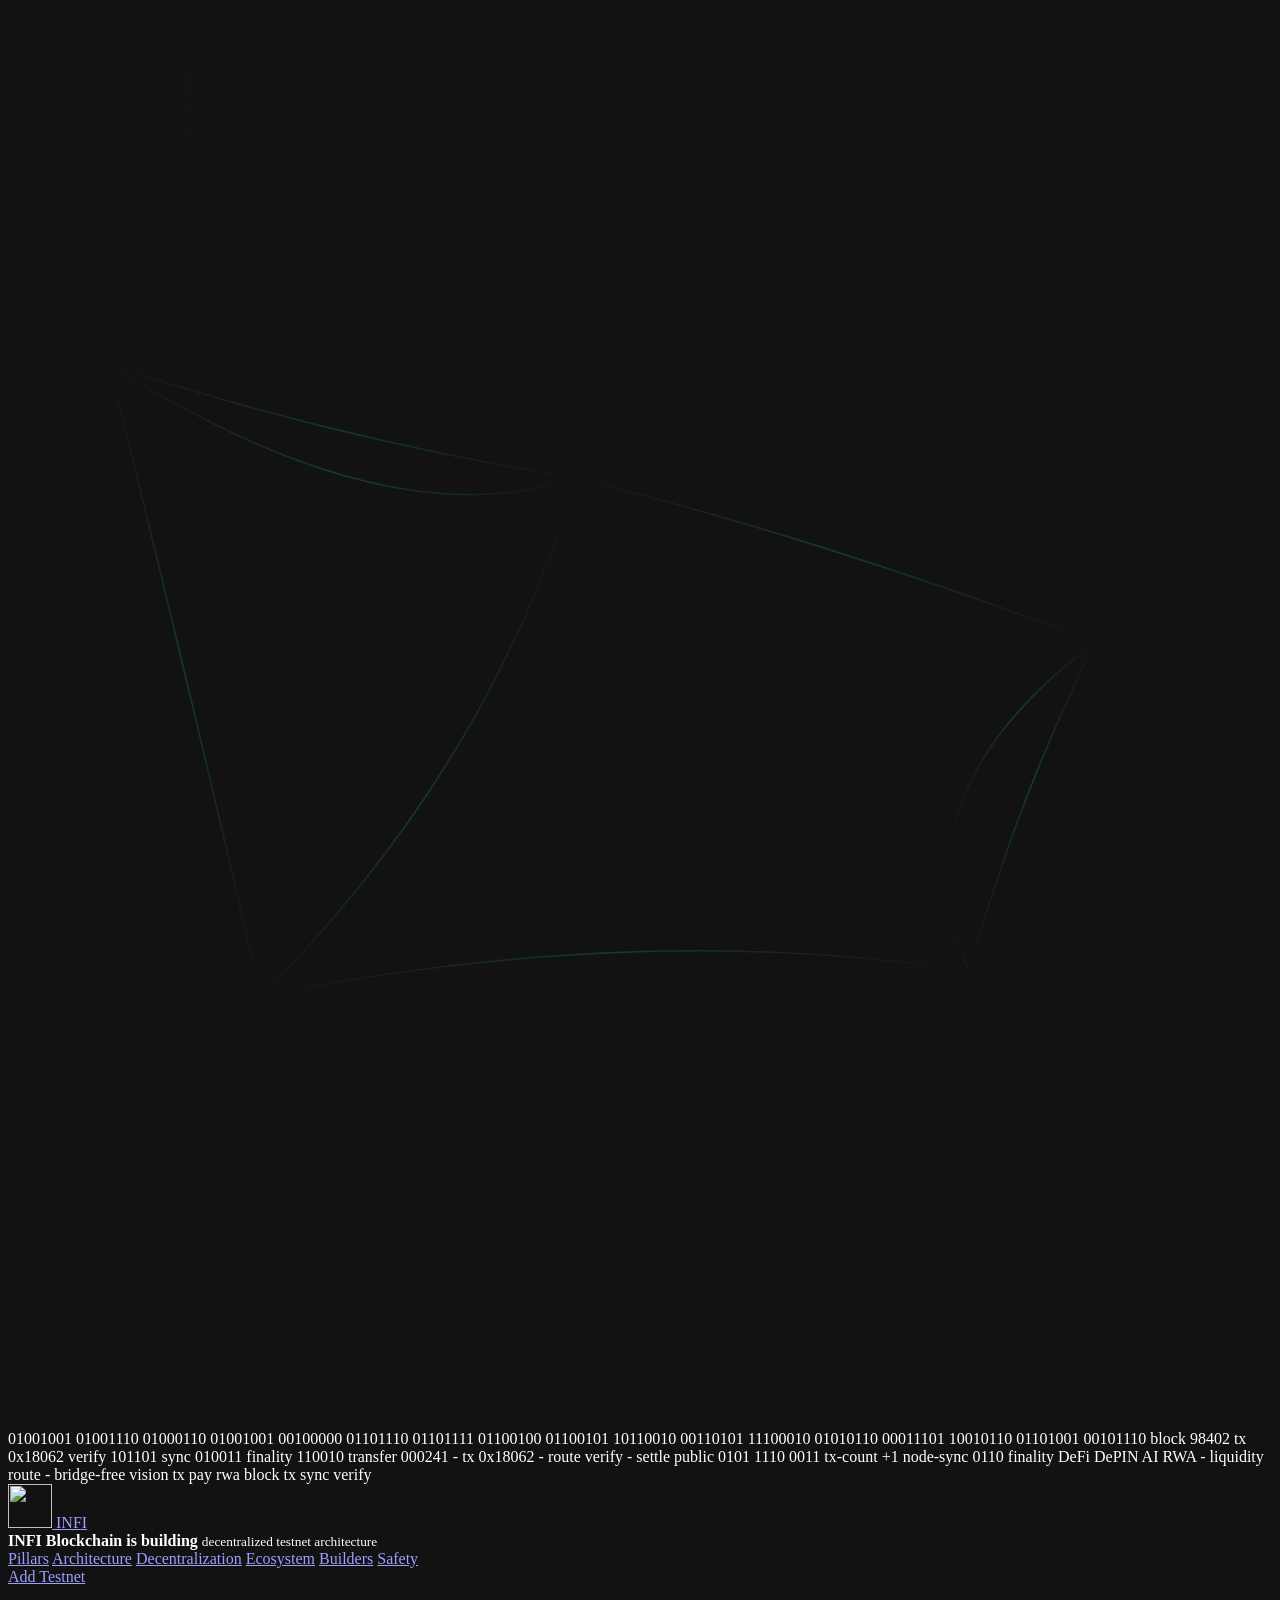
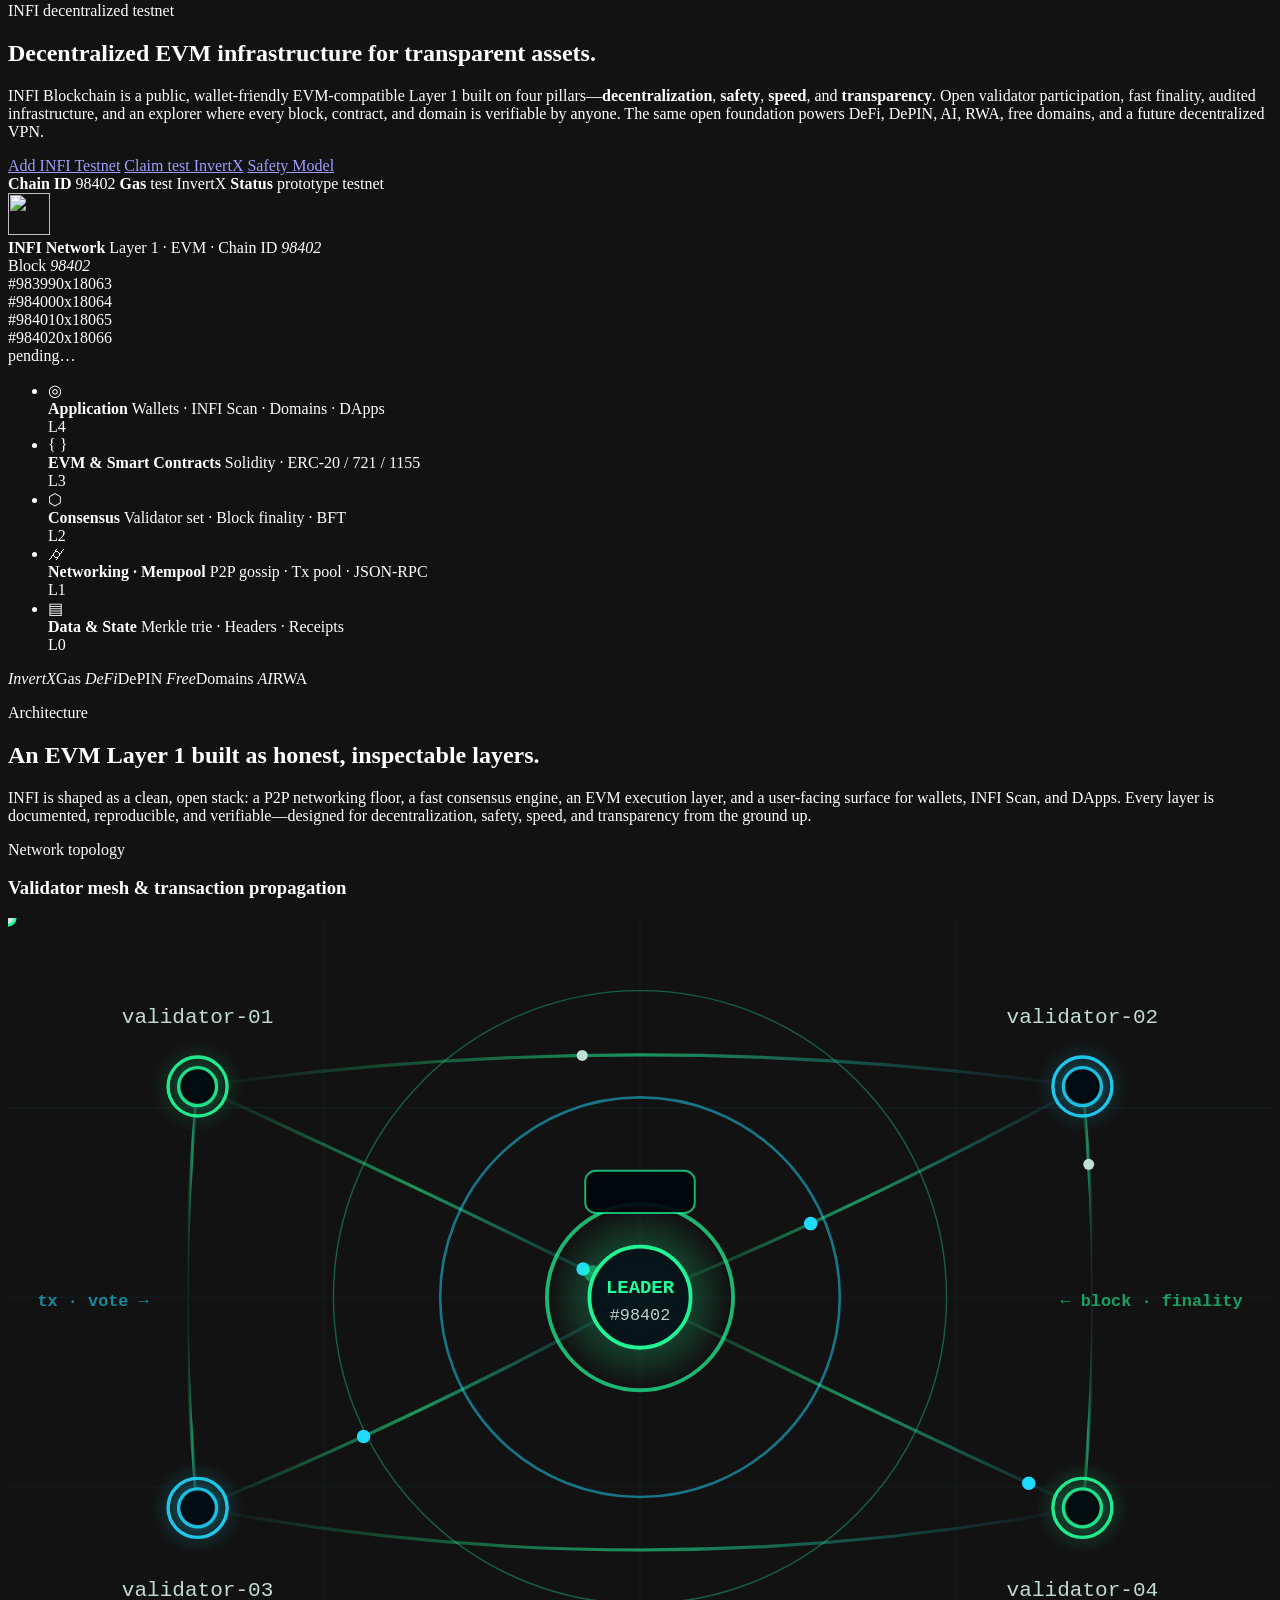
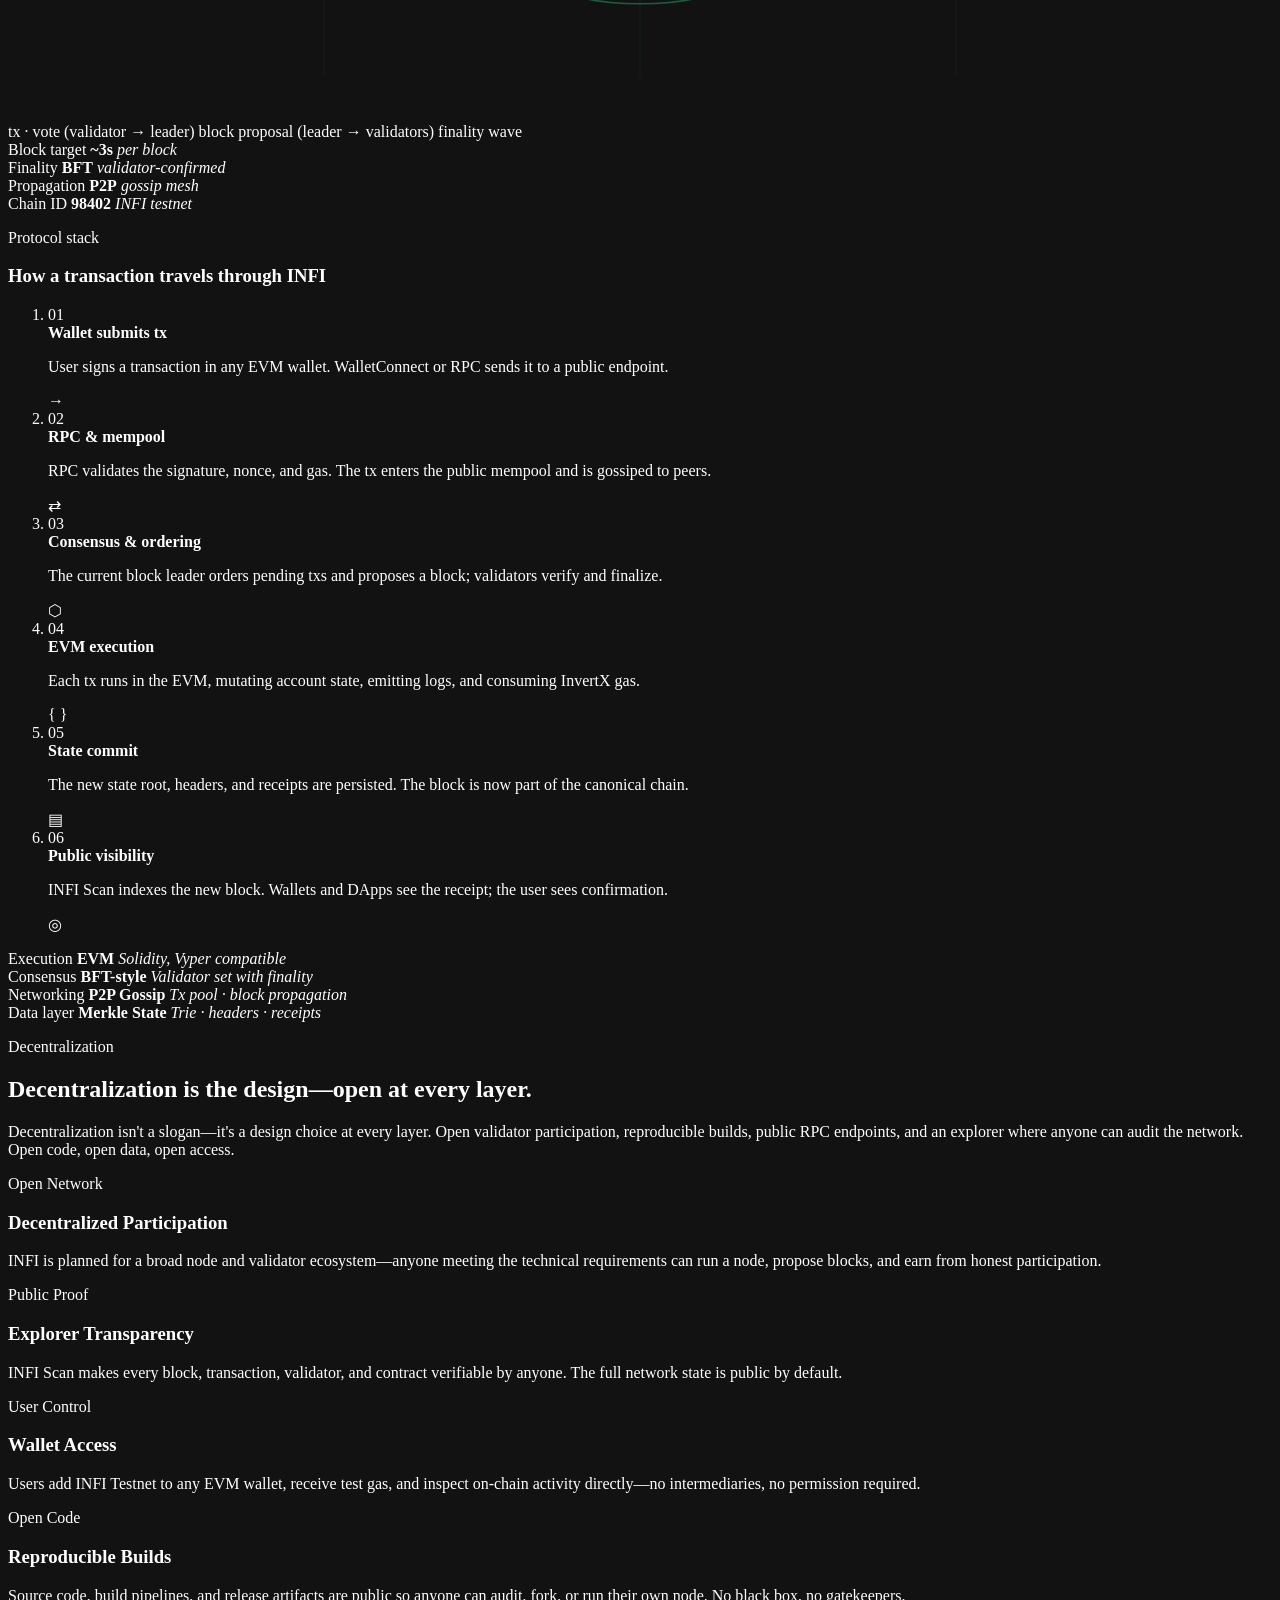
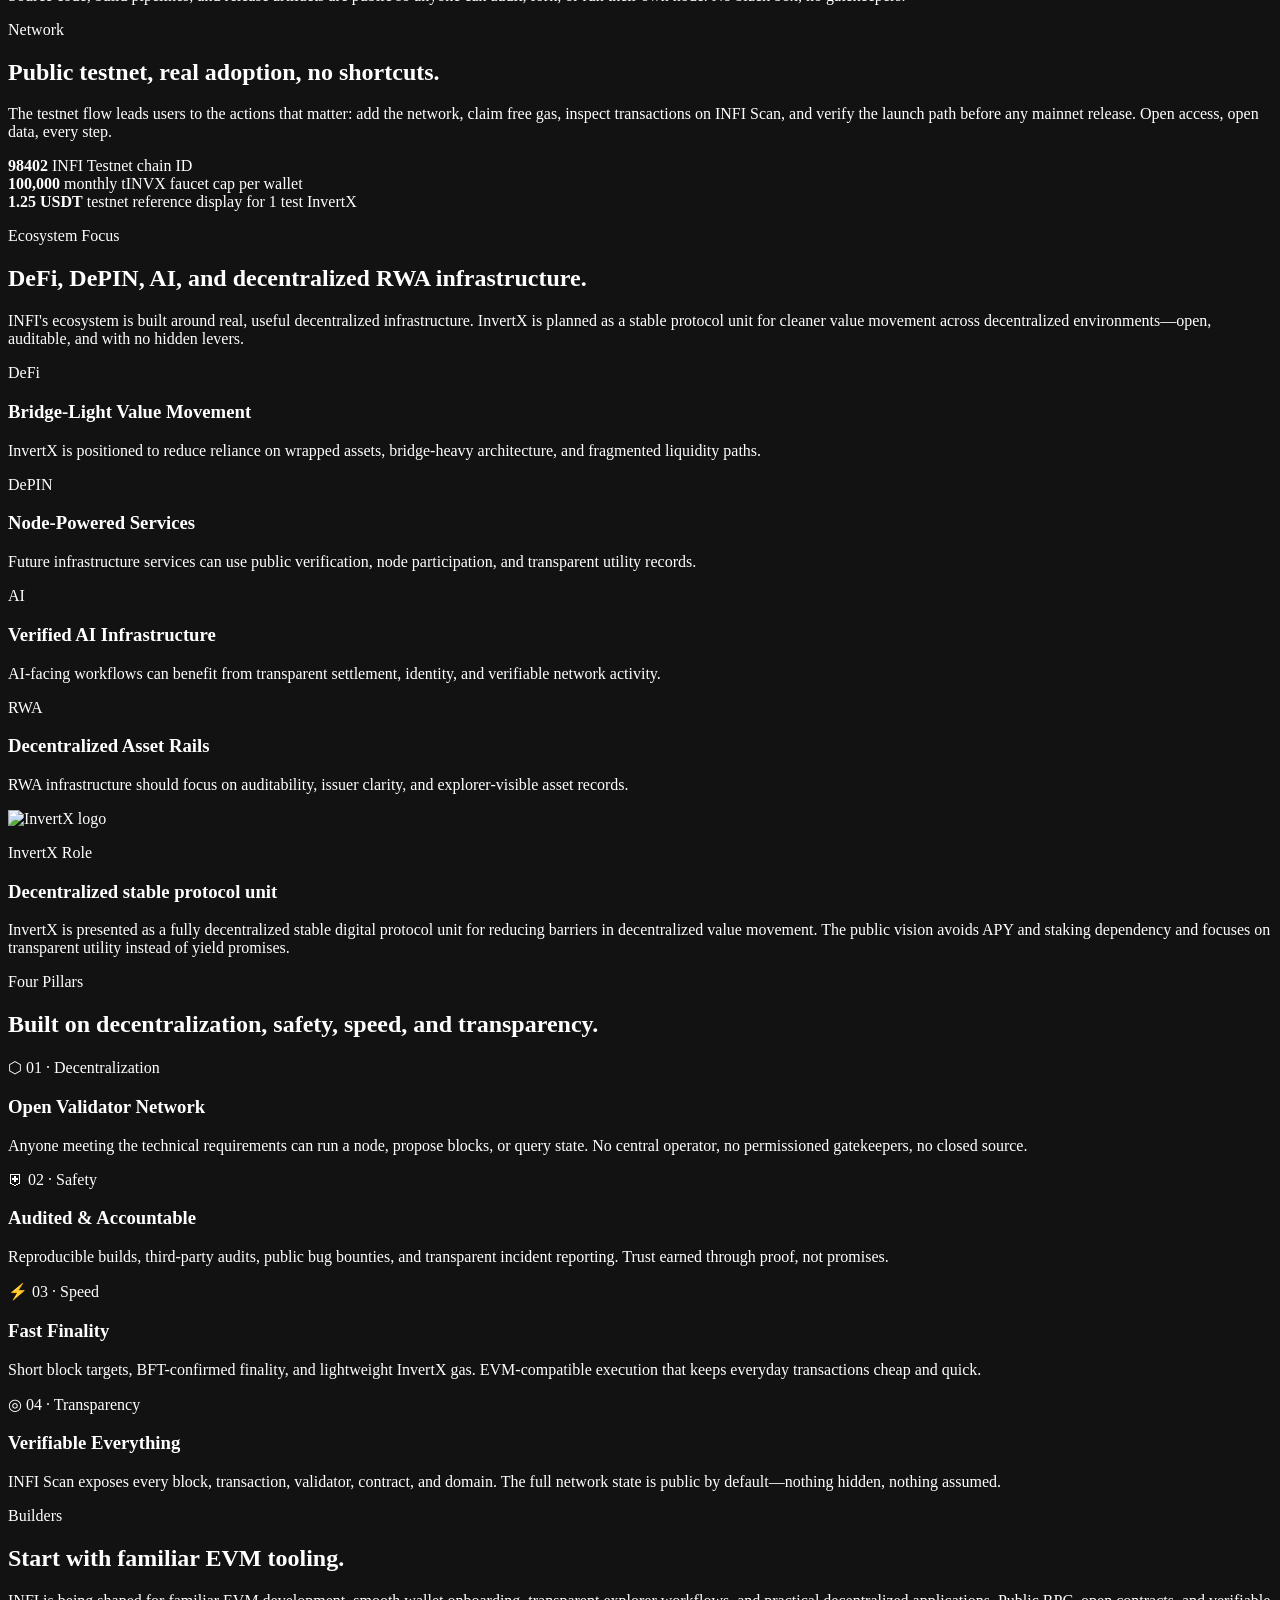
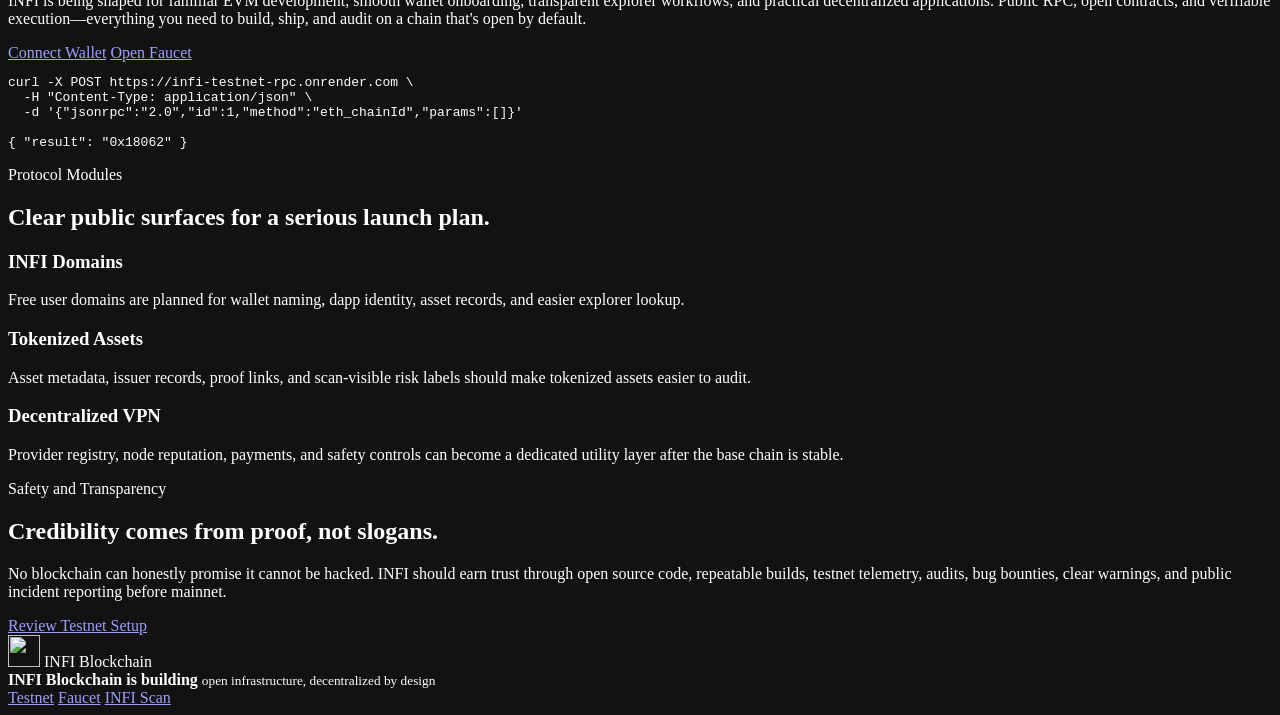
==== commit ef56cf19: "Add INFI Scan testnet explorer" ====
--- a/site/index.html
+++ b/site/index.html
@@ -1010,7 +1010,7 @@
       <div class="footer-links">
         <a href="/testnet.html">Testnet</a>
         <a href="/faucet.html">Faucet</a>
-        <a href="https://scan.infi.infi" rel="noopener">INFI Scan</a>
+        <a href="/scan.html">INFI Scan</a>
       </div>
     </footer>
     <script src="/background.js" defer></script>
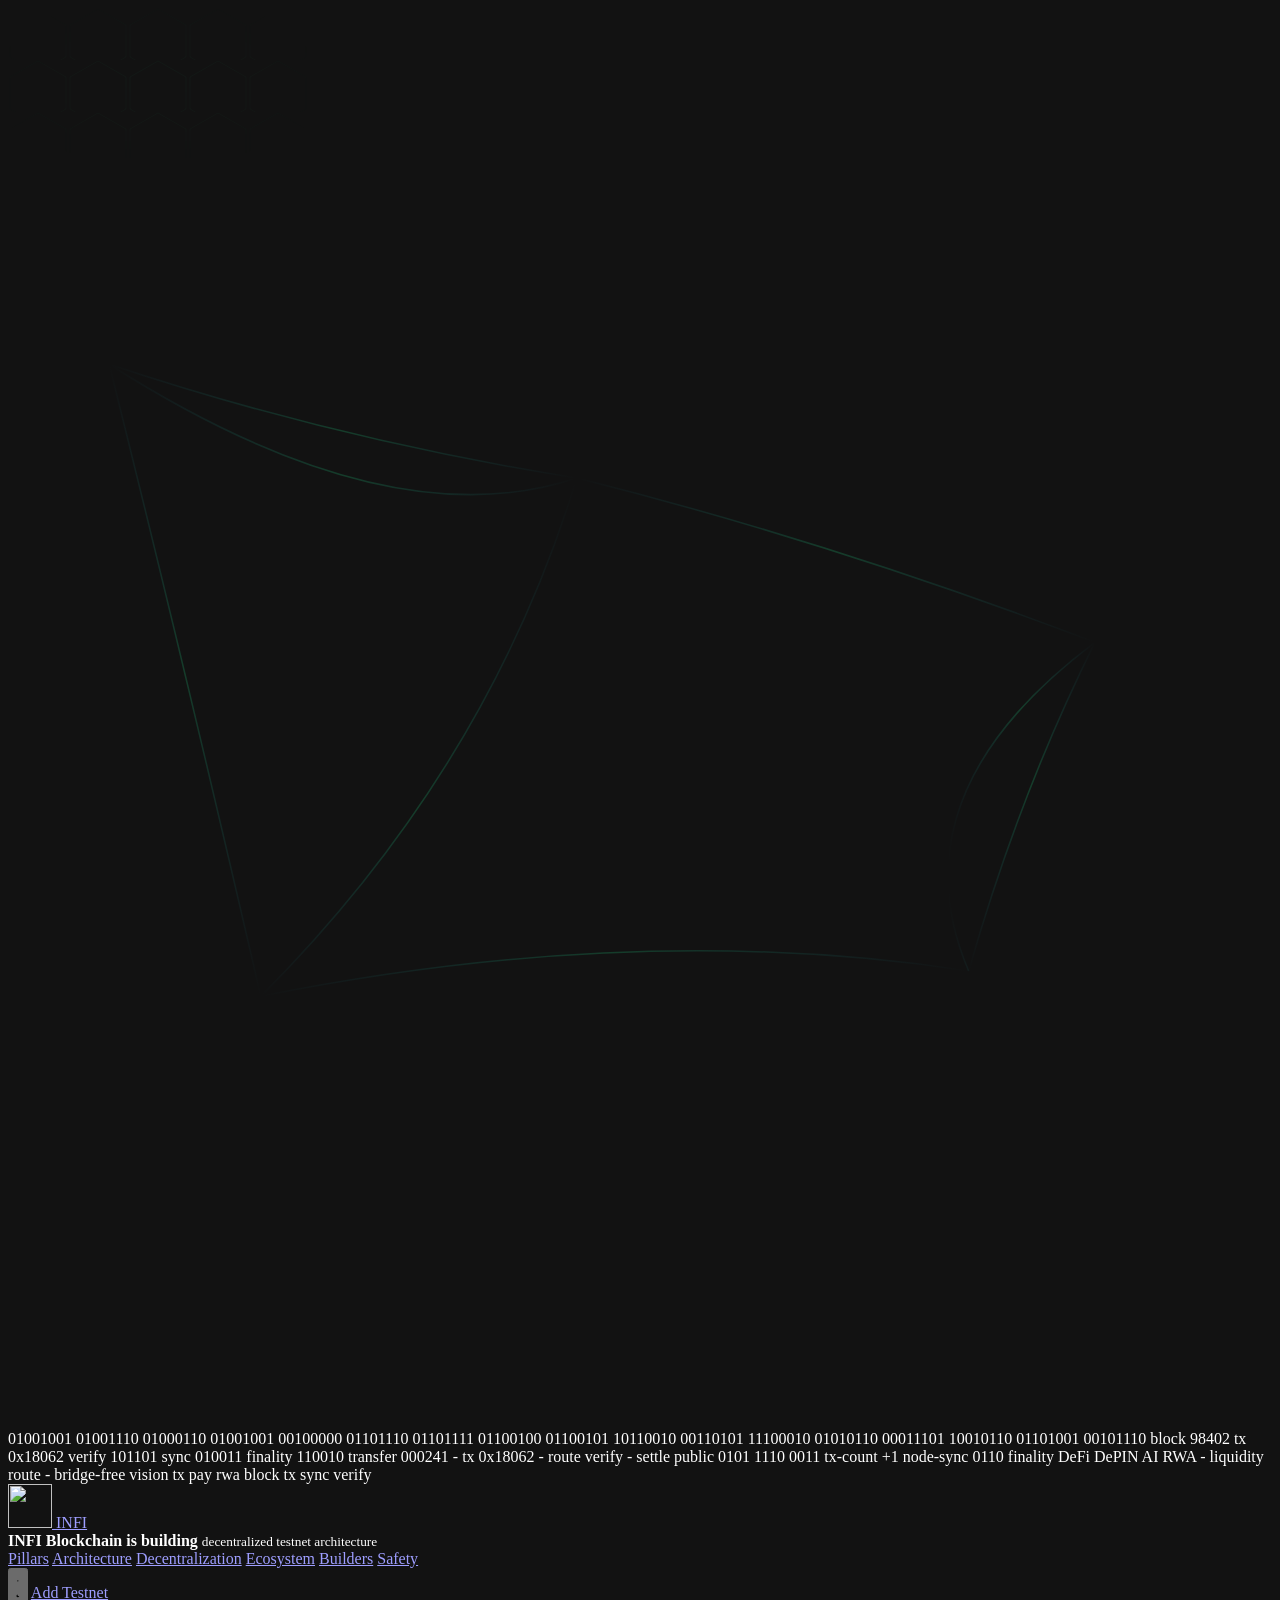
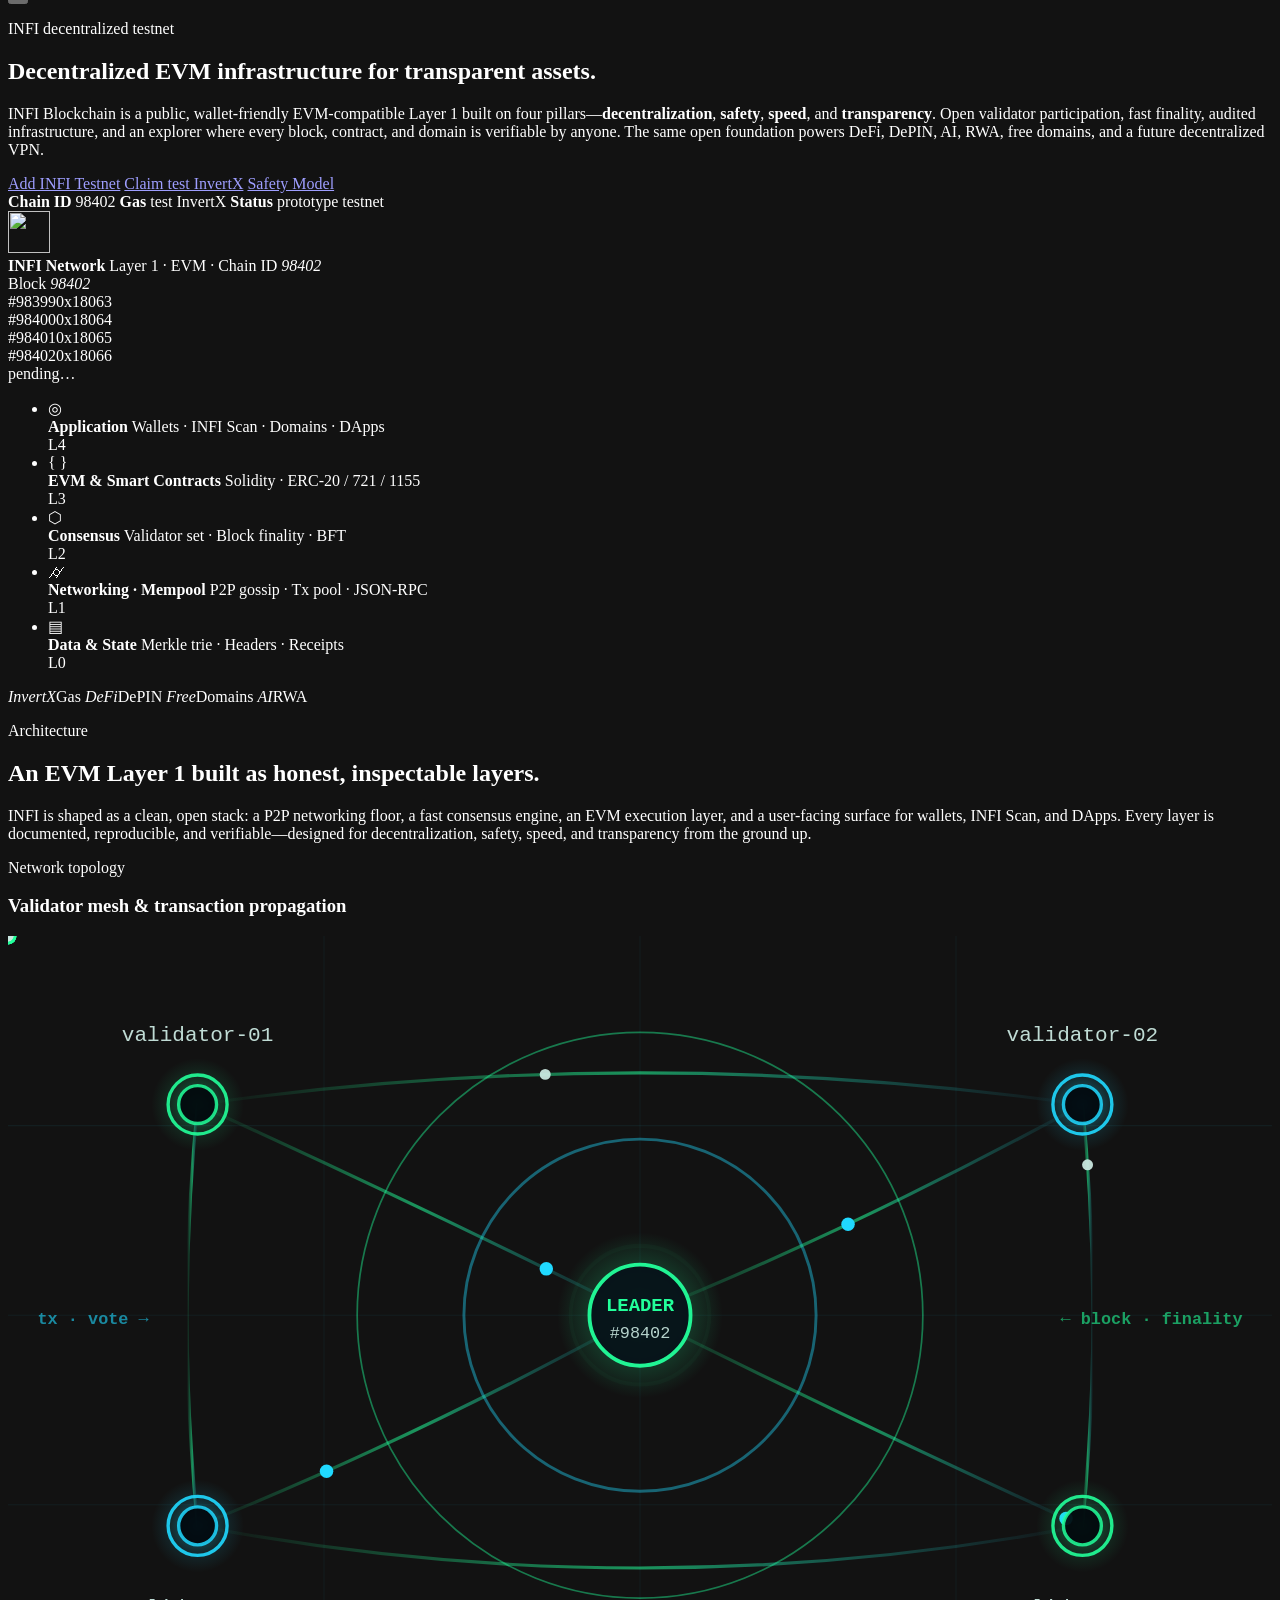
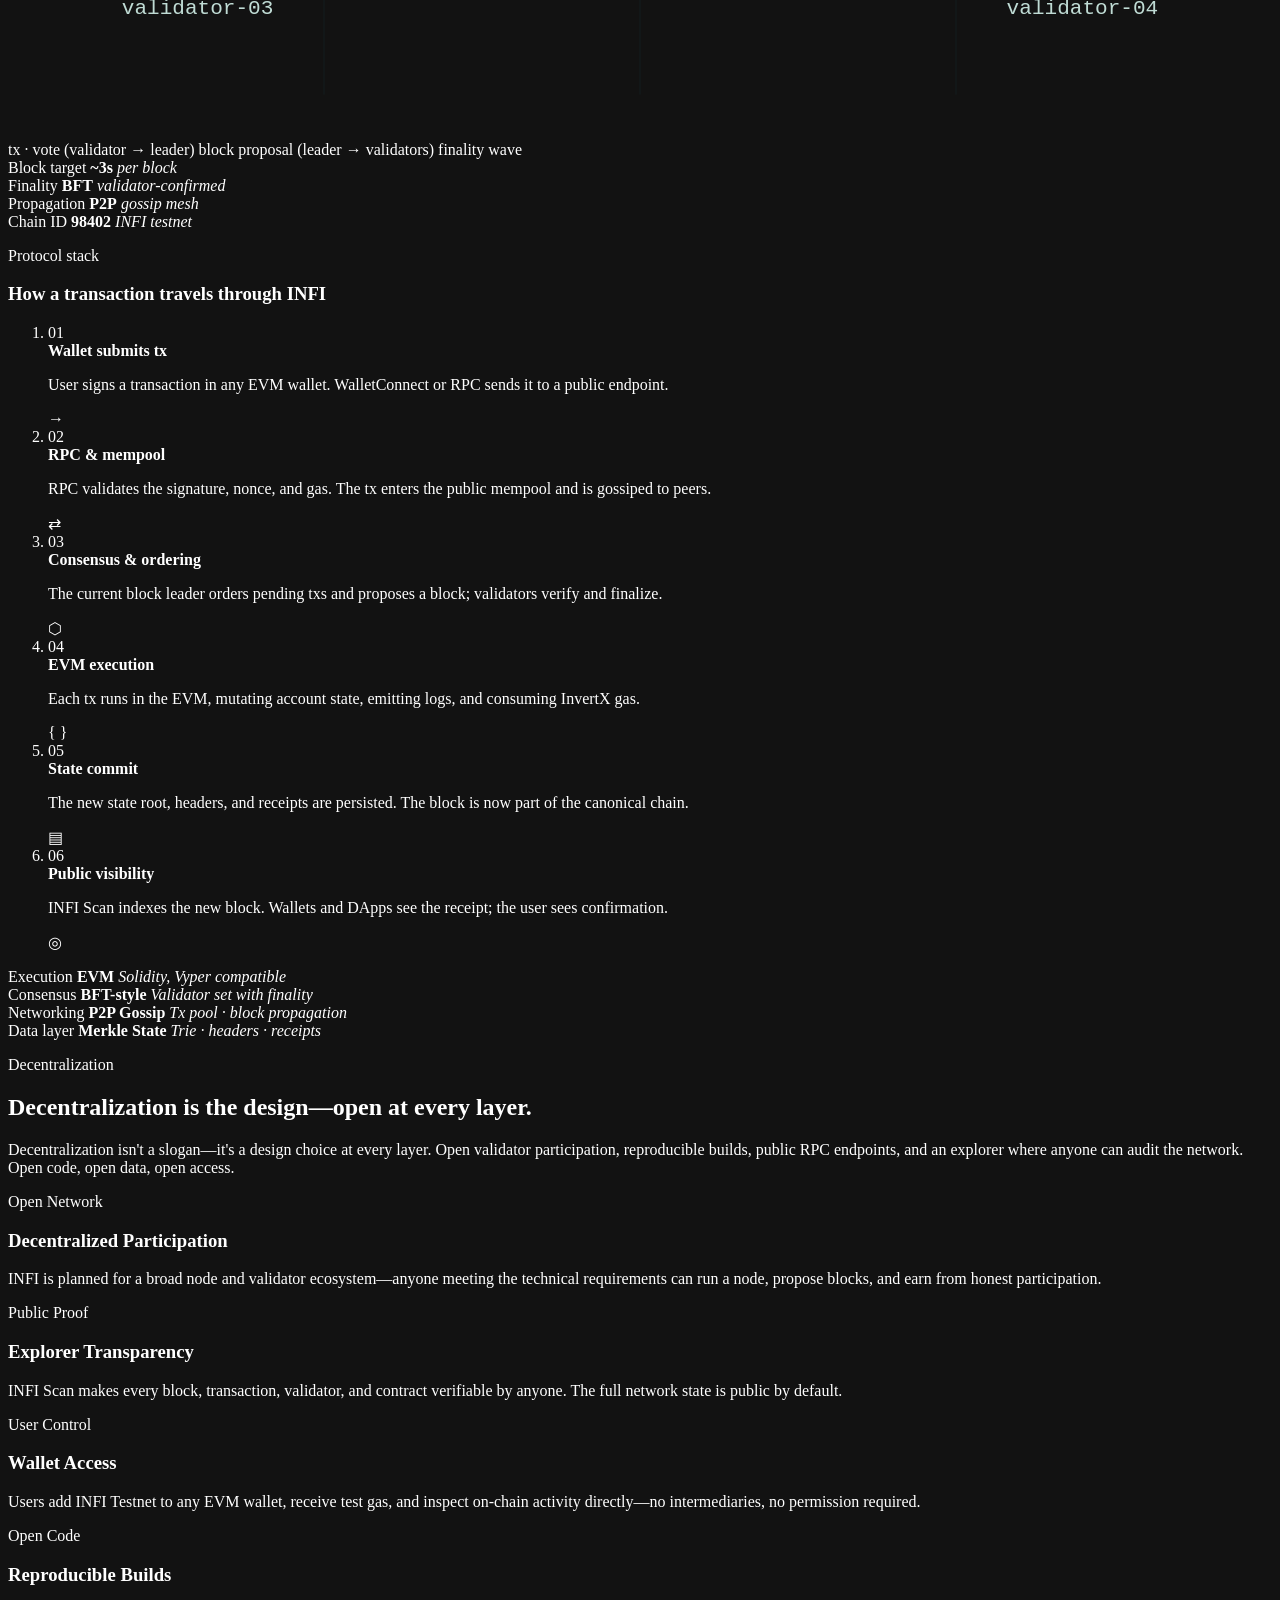
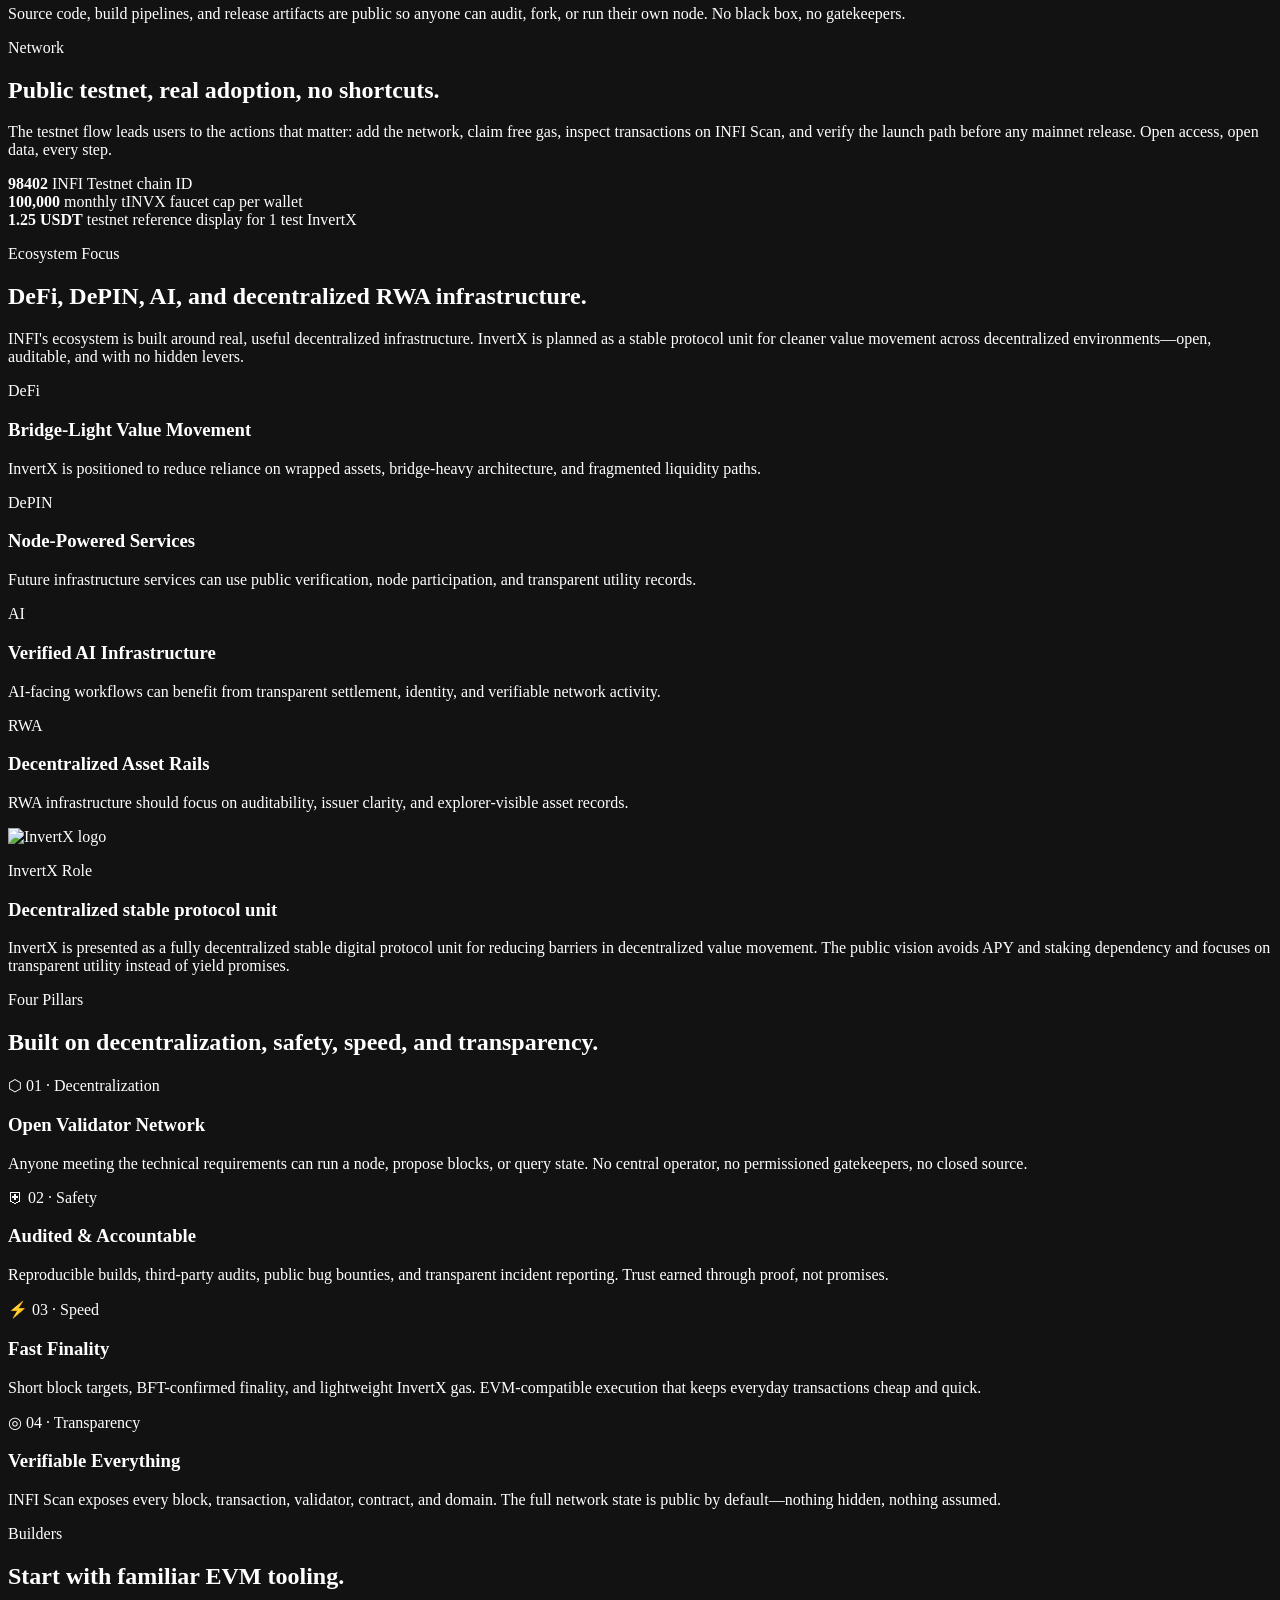
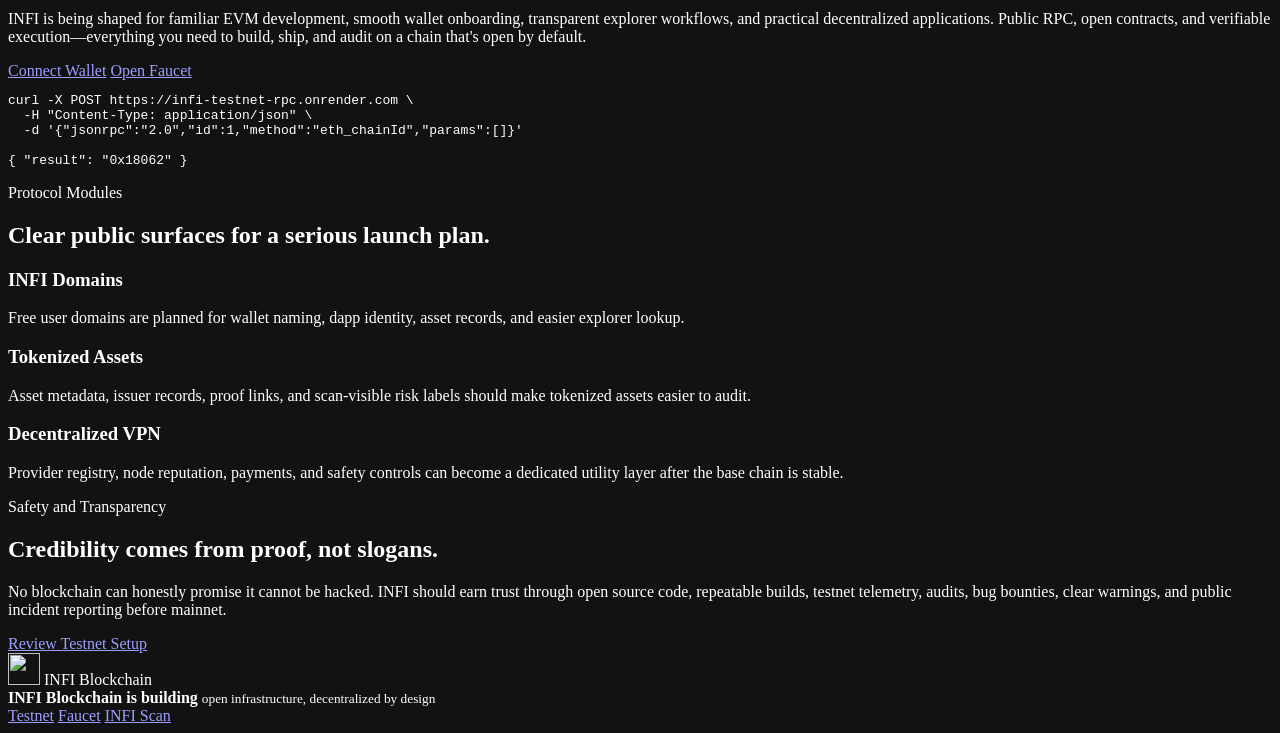
==== commit 18758736: "Site: light/dark theme system with persistent toggle, WCAG AA verified Adds a fully-styled light mod" ====
--- a/site/index.html
+++ b/site/index.html
@@ -86,6 +86,20 @@
     <link rel="preload" as="style" href="/styles.css">
 
     <link rel="stylesheet" href="/styles.css">
+
+    <script>
+      (function () {
+        try {
+          var stored = localStorage.getItem("infi-theme");
+          var pref = stored === "light" || stored === "dark"
+            ? stored
+            : (window.matchMedia && window.matchMedia("(prefers-color-scheme: light)").matches ? "light" : "dark");
+          document.documentElement.setAttribute("data-theme", pref);
+          var meta = document.querySelector('meta[name="theme-color"]');
+          if (meta) meta.setAttribute("content", pref === "light" ? "#f3f7f5" : "#02070c");
+        } catch (e) {}
+      })();
+    </script>
 
     <!-- Schema.org: Organization -->
     <script type="application/ld+json">
@@ -327,6 +341,22 @@
         <a href="#builders">Builders</a>
         <a href="#safety">Safety</a>
       </nav>
+      <button
+        type="button"
+        class="theme-toggle"
+        data-theme-toggle
+        aria-label="Switch to light mode"
+        title="Switch to light mode"
+        aria-pressed="false"
+      >
+        <svg class="icon-sun" viewBox="0 0 24 24" aria-hidden="true">
+          <circle cx="12" cy="12" r="4"></circle>
+          <path d="M12 2v2M12 20v2M4.93 4.93l1.41 1.41M17.66 17.66l1.41 1.41M2 12h2M20 12h2M4.93 19.07l1.41-1.41M17.66 6.34l1.41-1.41"></path>
+        </svg>
+        <svg class="icon-moon" viewBox="0 0 24 24" aria-hidden="true">
+          <path d="M21 12.79A9 9 0 1 1 11.21 3 7 7 0 0 0 21 12.79z"></path>
+        </svg>
+      </button>
       <a class="nav-action" href="/testnet.html">Add Testnet</a>
     </header>
 
@@ -1014,5 +1044,6 @@
       </div>
     </footer>
     <script src="/background.js" defer></script>
+    <script src="/theme.js" defer></script>
   </body>
 </html>
